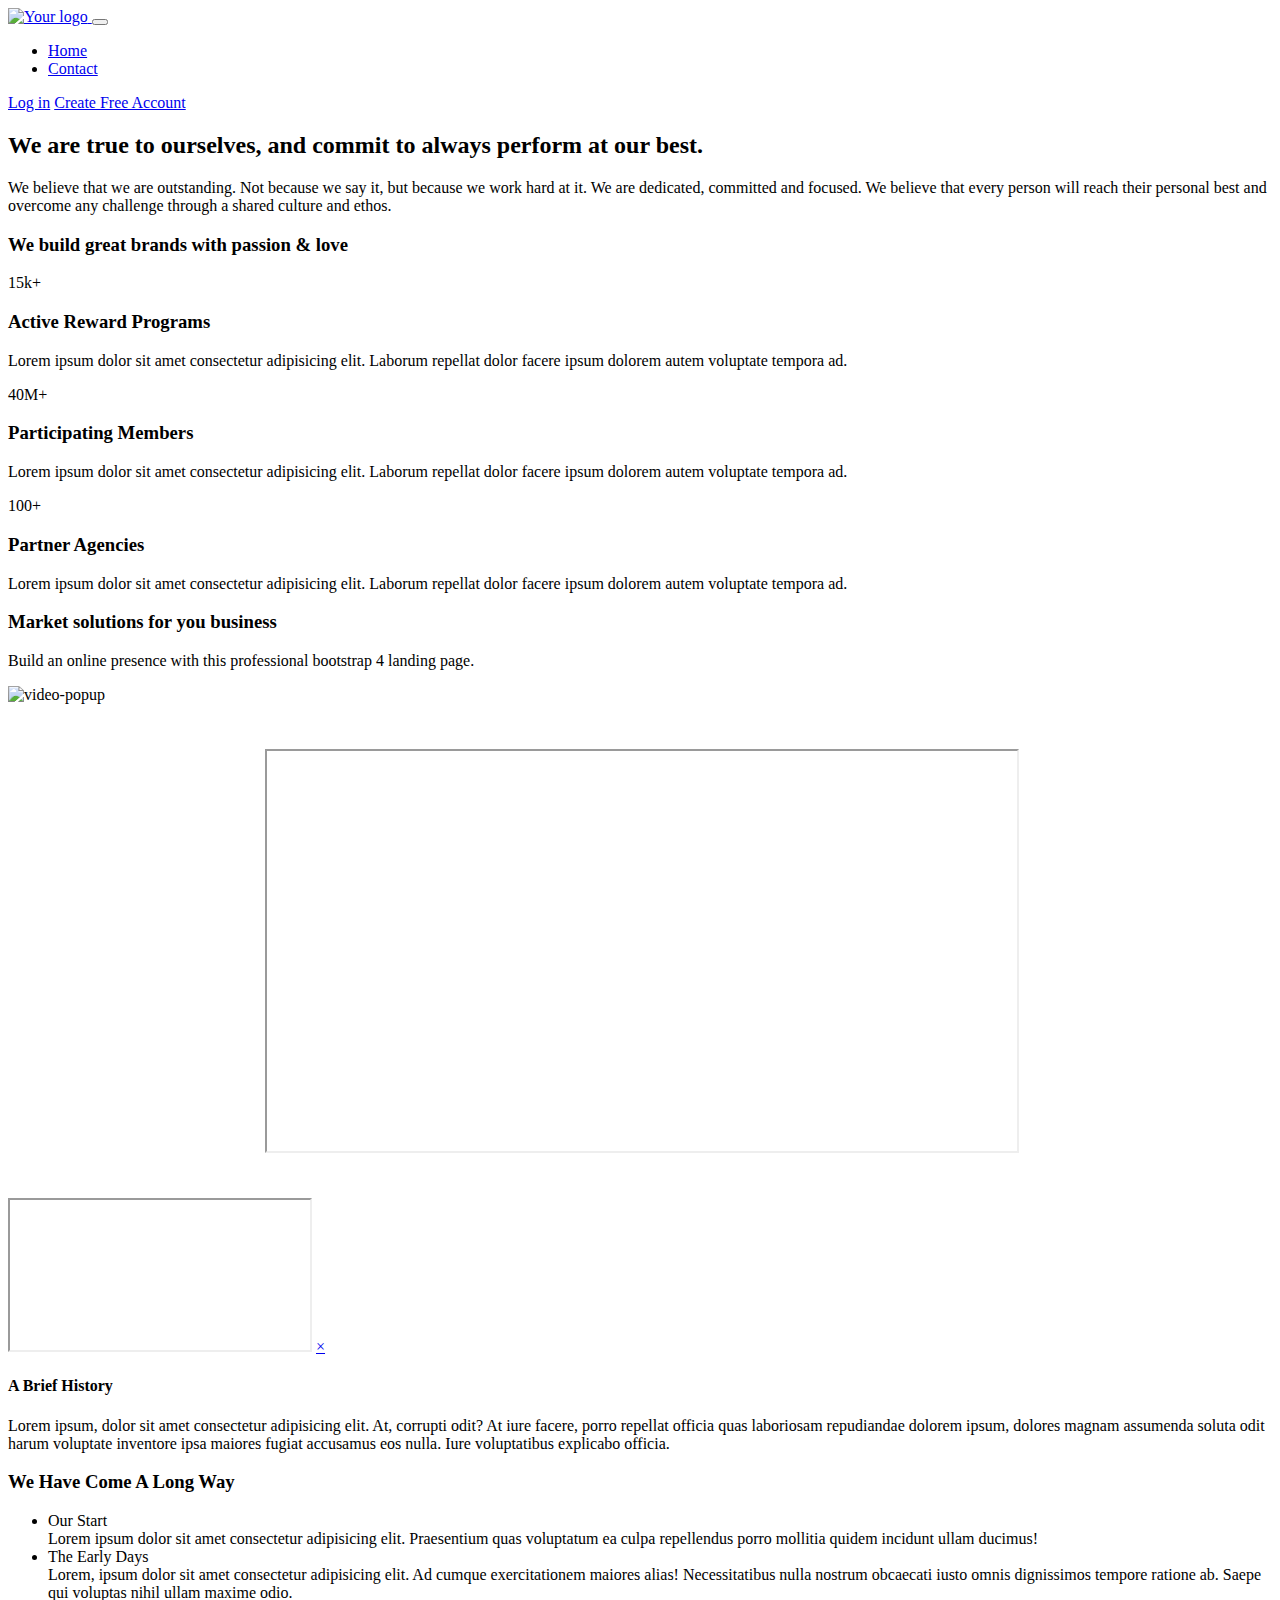
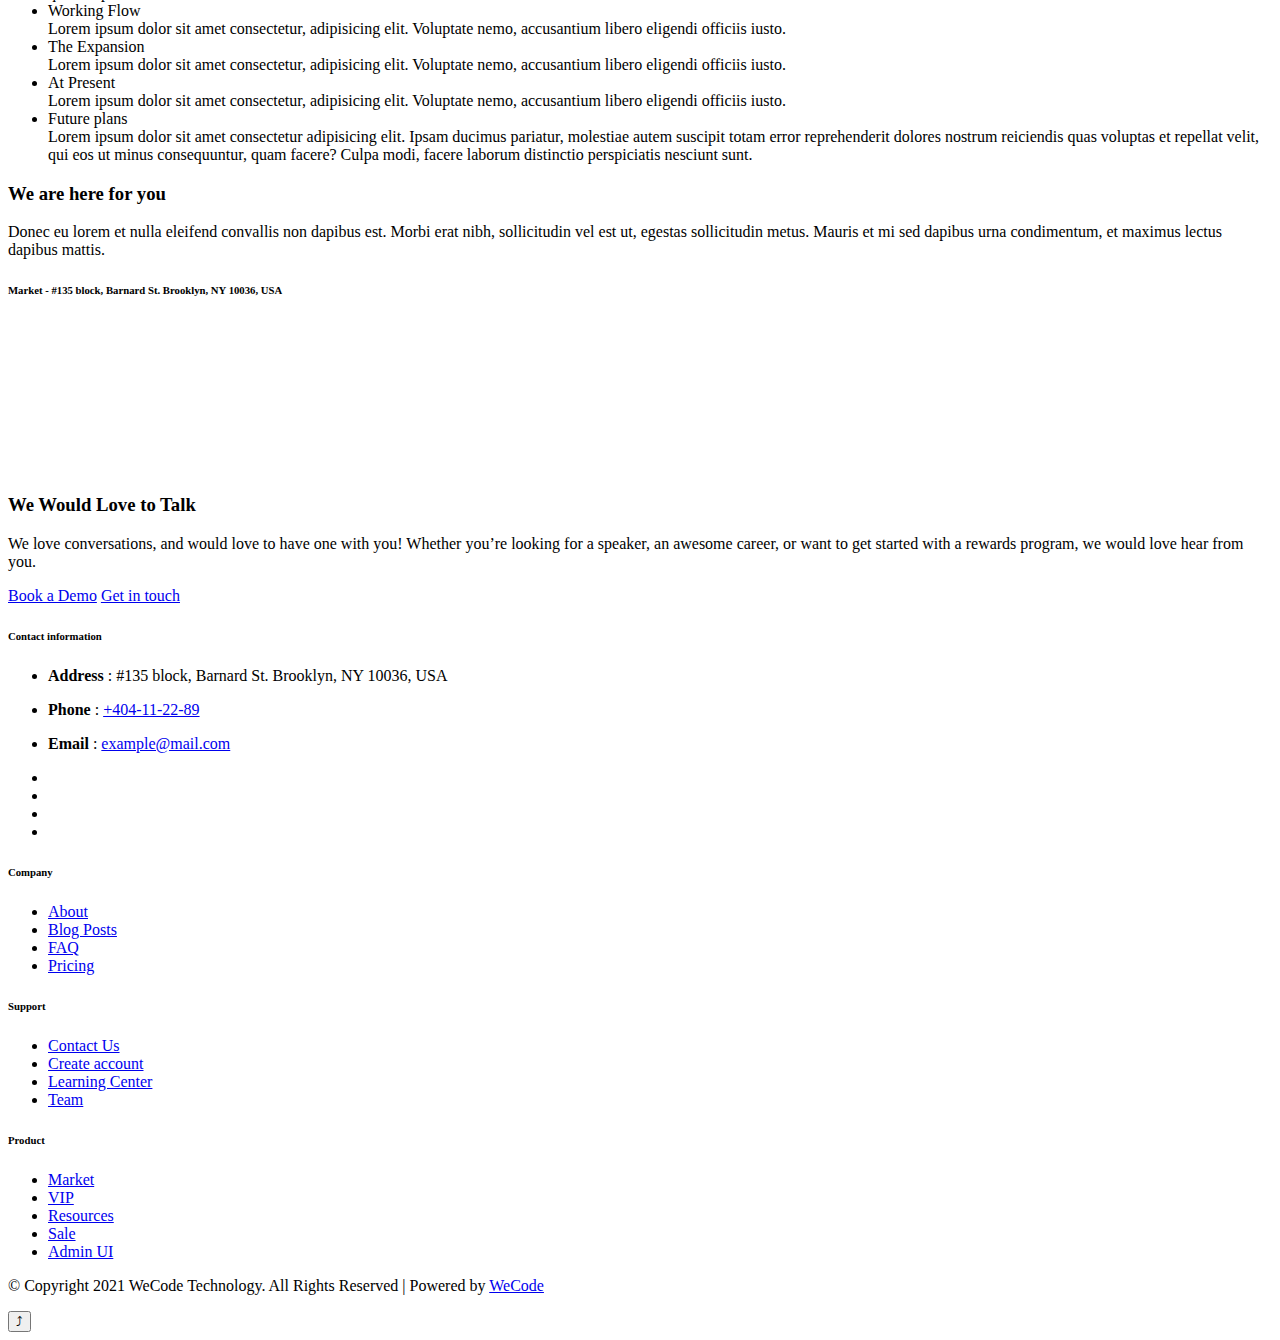
==== about.html @ 9b82b619 "Add files via upload" ====
<!--
Author: WeCode
Author URL: http://wecode.technology
-->
<!doctype html>
<html lang="en">

<head>
  <!-- Required meta tags -->
  <meta charset="utf-8">
  <meta name="viewport" content="width=device-width, initial-scale=1, shrink-to-fit=no">

  <title>WeCode Technology</title>
  <!-- web fonts -->
  <link href="//fonts.googleapis.com/css?family=Roboto:300,400,500,700,900&display=swap" rel="stylesheet">
  <link href="//fonts.googleapis.com/css?family=Nunito:200,300,400,600,700,800,900&display=swap" rel="stylesheet">
  <!-- //web fonts -->
  <!-- Template CSS -->
  <link rel="stylesheet" href="assets/css/style-starter.css">

  <style>
    /* Styles for dialog window */
    #small-dialog {
      background: white;
      padding: 5px;
      max-width: 750px;
      margin: 40px auto;
      position: relative;
    }

    div#small-dialog iframe {
      width: 100%;
      height: 400px;
      display: block;
    }


    /**
 * Fade-zoom animation for first dialog
 */

    /* start state */
    .my-mfp-zoom-in .zoom-anim-dialog {
      opacity: 0;

      -webkit-transition: all 0.2s ease-in-out;
      -moz-transition: all 0.2s ease-in-out;
      -o-transition: all 0.2s ease-in-out;
      transition: all 0.2s ease-in-out;



      -webkit-transform: scale(0.8);
      -moz-transform: scale(0.8);
      -ms-transform: scale(0.8);
      -o-transform: scale(0.8);
      transform: scale(0.8);
    }

    /* animate in */
    .my-mfp-zoom-in.mfp-ready .zoom-anim-dialog {
      opacity: 1;

      -webkit-transform: scale(1);
      -moz-transform: scale(1);
      -ms-transform: scale(1);
      -o-transform: scale(1);
      transform: scale(1);
    }

    /* animate out */
    .my-mfp-zoom-in.mfp-removing .zoom-anim-dialog {
      -webkit-transform: scale(0.8);
      -moz-transform: scale(0.8);
      -ms-transform: scale(0.8);
      -o-transform: scale(0.8);
      transform: scale(0.8);

      opacity: 0;
    }

    /* Dark overlay, start state */
    .my-mfp-zoom-in.mfp-bg {
      opacity: 0;
      -webkit-transition: opacity 0.3s ease-out;
      -moz-transition: opacity 0.3s ease-out;
      -o-transition: opacity 0.3s ease-out;
      transition: opacity 0.3s ease-out;
    }

    /* animate in */
    .my-mfp-zoom-in.mfp-ready.mfp-bg {
      opacity: 0.8;
    }

    /* animate out */
    .my-mfp-zoom-in.mfp-removing.mfp-bg {
      opacity: 0;
    }



    /**
 * Fade-move animation for second dialog
 */

    /* at start */
    .my-mfp-slide-bottom .zoom-anim-dialog {
      opacity: 0;
      -webkit-transition: all 0.2s ease-out;
      -moz-transition: all 0.2s ease-out;
      -o-transition: all 0.2s ease-out;
      transition: all 0.2s ease-out;

      -webkit-transform: translateY(-20px) perspective(600px) rotateX(10deg);
      -moz-transform: translateY(-20px) perspective(600px) rotateX(10deg);
      -ms-transform: translateY(-20px) perspective(600px) rotateX(10deg);
      -o-transform: translateY(-20px) perspective(600px) rotateX(10deg);
      transform: translateY(-20px) perspective(600px) rotateX(10deg);

    }

    /* animate in */
    .my-mfp-slide-bottom.mfp-ready .zoom-anim-dialog {
      opacity: 1;
      -webkit-transform: translateY(0) perspective(600px) rotateX(0);
      -moz-transform: translateY(0) perspective(600px) rotateX(0);
      -ms-transform: translateY(0) perspective(600px) rotateX(0);
      -o-transform: translateY(0) perspective(600px) rotateX(0);
      transform: translateY(0) perspective(600px) rotateX(0);
    }

    /* animate out */
    .my-mfp-slide-bottom.mfp-removing .zoom-anim-dialog {
      opacity: 0;

      -webkit-transform: translateY(-10px) perspective(600px) rotateX(10deg);
      -moz-transform: translateY(-10px) perspective(600px) rotateX(10deg);
      -ms-transform: translateY(-10px) perspective(600px) rotateX(10deg);
      -o-transform: translateY(-10px) perspective(600px) rotateX(10deg);
      transform: translateY(-10px) perspective(600px) rotateX(10deg);
    }

    /* Dark overlay, start state */
    .my-mfp-slide-bottom.mfp-bg {
      opacity: 0;

      -webkit-transition: opacity 0.3s ease-out;
      -moz-transition: opacity 0.3s ease-out;
      -o-transition: opacity 0.3s ease-out;
      transition: opacity 0.3s ease-out;
    }

    /* animate in */
    .my-mfp-slide-bottom.mfp-ready.mfp-bg {
      opacity: 0.8;
    }

    /* animate out */
    .my-mfp-slide-bottom.mfp-removing.mfp-bg {
      opacity: 0;
    }
  </style>
</head>

<body>
  <div class="w3l-bootstrap-header fixed-top">
    <nav class="navbar navbar-expand-lg navbar-light p-2">
      <div class="container">
        <!-- <a class="navbar-brand" href="index.html"><span class="fa fa-diamond"></span>WeCode</a> -->
        <a class="navbar-brand" href="#index.html">
          <img src="assets/images/wecode_logo.jpeg" alt="Your logo" title="Your logo" style="height:68px;" />
      </a> 
        <button class="navbar-toggler" type="button" data-toggle="collapse" data-target="#navbarSupportedContent"
          aria-controls="navbarSupportedContent" aria-expanded="false" aria-label="Toggle navigation">
          <span class="navbar-toggler-icon"></span>
        </button>

        <div class="collapse navbar-collapse" id="navbarSupportedContent">
          <ul class="navbar-nav mr-auto">
            <li class="nav-item active">
              <a class="nav-link" href="index.html">Home</a>
            </li>
            <!-- <li class="nav-item">
              <a class="nav-link" href="about.html">About</a>
            </li> -->
            <li class="nav-item">
              <a class="nav-link" href="contact.html">Contact</a>
            </li>
          </ul>
          <div class="form-inline">
            <a href="#login.html" class="login mr-4">Log in</a>
            <a href="#signup.html" class="btn btn-primary btn-theme">Create Free Account</a>
          </div>
        </div>
      </div>
    </nav>
  </div>
  <section class="w3l-about1">
    <div class="new-block top-bottom">
      <div class="container">
        <div class="middle-section">
          <!-- <h5>Tagline</h5> -->
          <div class="section-width">
            <h2>We are true to ourselves, and commit to always perform at our best.</h2>
          </div>
          <div class="link-list-menu">
            <p>We believe that we are outstanding. Not because we say it, but because we work hard at it. We are
              dedicated, committed and focused. We believe that every person will reach their personal best and overcome
              any challenge through a shared culture and ethos.</p>
          </div>
        </div>
      </div>
    </div>
  </section>
  <section class="w3l-about2">
    <div class="features-main py-5">
      <div class="container py-lg-3">
        <h3 class="stat-title">We build great brands with passion & love</h3>
        <div class="row features">
          <div class="col-md-4 feature-1 mt-5">
            <div class="feature-body">
              <div class="feature-images">
                <span>15k+</span>
              </div>
              <div class="feature-info mt-4">
                <h3 class="feature-titel my-2">Active Reward Programs</h3>
                <p class="feature-text">Lorem ipsum dolor sit amet consectetur adipisicing elit. Laborum repellat dolor
                  facere ipsum dolorem autem voluptate tempora ad. </p>
              </div>
            </div>
          </div>
          <div class="col-md-4 feature-2 mt-5">
            <div class="feature-body">
              <div class="feature-images">
                <span>40M+</span>
              </div>
              <div class="feature-info mt-4">
                <h3 class="feature-titel my-2">Participating Members</h3>
                <p class="feature-text">Lorem ipsum dolor sit amet consectetur adipisicing elit. Laborum repellat dolor
                  facere ipsum dolorem autem voluptate tempora ad. </p>

              </div>
            </div>
          </div>
          <div class="col-md-4 feature-3 mt-5">
            <div class="feature-body">
              <div class="feature-images">
                <span>100+</span>
              </div>
              <div class="feature-info mt-4">
                <h3 class="feature-titel my-2">Partner Agencies</h3>
                <p class="feature-text">Lorem ipsum dolor sit amet consectetur adipisicing elit. Laborum repellat dolor
                  facere ipsum dolorem autem voluptate tempora ad. </p>
                <div class="hover">
                </div>
              </div>
            </div>
          </div>
        </div>
      </div>
    </div>
  </section>
  <section class="w3l-about5">
    <div class="py-5">
      <div class="container py-lg-3">
        <div class="heading text-center mx-auto">
          <h3 class="head">Market solutions for you business </h3>
          <p class="my-3 head"> Build an online presence with this professional bootstrap 4 landing page.</p>
        </div>
        <div class="history-info mt-5">
          <div class="position-relative">
            <img src="assets/images/video.jpg" class="img-fluid" alt="video-popup" />
            <!-- <a href="#popup-video" class="play-view text-center position-absolute">
						<span class="video-play-icon">
							<span class="fa fa-play"></span>
						</span>
					</a> -->

            <a href="#small-dialog" class="popup-with-zoom-anim play-view text-center position-absolute">
              <span class="video-play-icon">
                <span class="fa fa-play"></span>
              </span>
            </a>

            <!-- dialog itself, mfp-hide class is required to make dialog hidden -->
            <div id="small-dialog" class="zoom-anim-dialog mfp-hide">
              <iframe src="https://www.youtube.com/embed/JemJbNJ4ZtU" allowfullscreen=""></iframe>
            </div>

            <!-- popup -->
            <div id="popup-video" class="pop-overlay">
              <div class="popup">
                <div class="align-popup-video">
                  <iframe src="https://www.youtube.com/embed/JemJbNJ4ZtU" allowfullscreen></iframe>
                  <a class="close" href="#portfolio">&times;</a>
                </div>

              </div>
            </div>
            <!-- /popup -->


          </div>
          <div class="history mt-5">
            <h4>A Brief History</h4>
            <p class="mt-3">Lorem ipsum, dolor sit amet consectetur adipisicing elit. At, corrupti odit? At iure facere,
              porro repellat officia quas laboriosam repudiandae dolorem ipsum, dolores magnam assumenda soluta odit
              harum
              voluptate inventore ipsa maiores fugiat accusamus eos nulla. Iure voluptatibus explicabo officia.</p>
          </div>
        </div>
      </div>
    </div>
  </section>
  <section class="w3l-about3 py-5">
    <div class="container py-lg-3">
      <h3 class="text-center mb-3 timeline-title">We Have Come A Long Way</h3>
      <ul class="timeline">
        <!-- Item 1 -->
        <li>
          <div class="direction-r">
            <div class="flag-wrapper">
              <span class="flag">Our Start</span>
            </div>
            <div class="desc">Lorem ipsum dolor sit amet consectetur adipisicing elit. Praesentium quas voluptatum ea
              culpa repellendus porro mollitia quidem incidunt ullam ducimus!</div>
          </div>
        </li>

        <!-- Item 2 -->
        <li>
          <div class="direction-l">
            <div class="flag-wrapper">
              <span class="flag">The Early Days</span>
            </div>
            <div class="desc">Lorem, ipsum dolor sit amet consectetur adipisicing elit. Ad cumque exercitationem maiores
              alias! Necessitatibus nulla nostrum obcaecati iusto omnis dignissimos tempore ratione ab. Saepe qui
              voluptas
              nihil ullam maxime odio.</div>
          </div>
        </li>

        <!-- Item 3 -->
        <li>
          <div class="direction-r">
            <div class="flag-wrapper">
              <span class="flag">Working Flow</span>
            </div>
            <div class="desc">Lorem ipsum dolor sit amet consectetur, adipisicing elit. Voluptate nemo, accusantium
              libero
              eligendi officiis iusto.</div>
          </div>
        </li>

        <!-- Item 4 -->
        <li>
          <div class="direction-l">
            <div class="flag-wrapper">
              <span class="flag">The Expansion</span>
            </div>
            <div class="desc">Lorem ipsum dolor sit amet consectetur, adipisicing elit. Voluptate nemo, accusantium
              libero
              eligendi officiis iusto.</div>
          </div>
        </li>


        <!-- Item 5 -->
        <li>
          <div class="direction-r">
            <div class="flag-wrapper">
              <span class="flag">At Present</span>
            </div>
            <div class="desc">Lorem ipsum dolor sit amet consectetur, adipisicing elit. Voluptate nemo, accusantium
              libero
              eligendi officiis iusto.</div>
          </div>
        </li>

        <!-- Item 2 -->
        <li>
          <div class="direction-l">
            <div class="flag-wrapper">
              <span class="flag">Future plans</span>
            </div>
            <div class="desc">Lorem ipsum dolor sit amet consectetur adipisicing elit. Ipsam ducimus pariatur, molestiae
              autem suscipit totam error reprehenderit dolores nostrum reiciendis quas voluptas et repellat velit, qui
              eos
              ut minus consequuntur, quam facere? Culpa modi, facere laborum distinctio perspiciatis nesciunt sunt.
            </div>
          </div>
        </li>

      </ul>
    </div>
  </section>
  <section class="w3l-about4">
    <div class="contact1-bg py-5">
      <div class="container py-lg-3">
        <div class="contact-main row align-items-center">
          <div class="col-md-6">
            <div class="column">
              <h3 class="header mb-4">We are here for you</h3>
              <p class="head-main mb-3">Donec eu lorem et nulla eleifend convallis non dapibus est. Morbi erat nibh,
                sollicitudin
                vel est ut, egestas sollicitudin metus. Mauris et mi sed dapibus urna condimentum, et maximus lectus
                dapibus mattis.</p>
            </div>
            <div class="column2">
              <h6 class="contact-address"> Market - #135 block, Barnard St. Brooklyn, NY 10036, USA</h6>
            </div>
          </div>
          <div class="col-md-6 map mt-md-0 mt-4">
            <iframe
              src="https://www.google.com/maps/embed?pb=!1m18!1m12!1m3!1d387190.2895687731!2d-74.26055986835598!3d40.697668402590374!2m3!1f0!2f0!3f0!3m2!1i1024!2i768!4f13.1!3m3!1m2!1s0x89c24fa5d33f083b%3A0xc80b8f06e177fe62!2sNew+York%2C+NY%2C+USA!5e0!3m2!1sen!2sin!4v1562582305883!5m2!1sen!2sin"
              style="border:0" allowfullscreen=""></iframe>
          </div>
        </div>
      </div>
    </div>
  </section>
  <!-- about-block6 -->
  <section class="w3l-about6 py-5">
    <div class="container py-md-3 text-center">
      <div class="heading text-center mx-auto">
        <h3 class="head">We Would Love to Talk </h3>
        <p class="my-3 head">We love conversations, and would love to have one with you! Whether you’re looking for a
          speaker, an awesome career, or want to get started with a rewards program, we would love hear from you.</p>
      </div>
      <div class="buttons mt-4">
        <a href="#url" class="btn btn-outline-primary mr-2 btn-demo">Book a Demo</a>
        <a href="#url" class="btn btn-primary btn-demo ml-2">Get in touch</a>
      </div>
    </div>
  </section>
  <!-- / about-block6 -->
  <!-- footer-28 block -->
  <section class="w3l-market-footer">
    <footer class="footer-28">
      <div class="footer-bg-layer">
        <div class="container py-lg-3">
          <div class="row footer-top-28">
            <div class="col-md-6 footer-list-28 mt-5">
              <h6 class="footer-title-28">Contact information</h6>
              <ul>
                <li>
                  <p><strong>Address</strong> : #135 block, Barnard St. Brooklyn, NY 10036, USA</p>
                </li>
                <li>
                  <p><strong>Phone</strong> : <a href="tel:+404-11-22-89">+404-11-22-89</a></p>
                </li>
                <li>
                  <p><strong>Email</strong> : <a href="mailto:example@mail.com">example@mail.com</a></p>
                </li>
              </ul>

              <div class="main-social-footer-28 mt-3">
                <ul class="social-icons">
                  <li class="facebook">
                    <a href="#link" title="Facebook">
                      <span class="fa fa-facebook" aria-hidden="true"></span>
                    </a>
                  </li>
                  <li class="twitter">
                    <a href="#link" title="Twitter">
                      <span class="fa fa-twitter" aria-hidden="true"></span>
                    </a>
                  </li>
                  <li class="dribbble">
                    <a href="#link" title="Dribbble">
                      <span class="fa fa-dribbble" aria-hidden="true"></span>
                    </a>
                  </li>
                  <li class="google">
                    <a href="#link" title="Google">
                      <span class="fa fa-google" aria-hidden="true"></span>
                    </a>
                  </li>
                </ul>
              </div>
            </div>
            <div class="col-md-6">
              <div class="row">
                <div class="col-md-4 footer-list-28 mt-5">
                  <h6 class="footer-title-28">Company</h6>
                  <ul>
                    <li><a href="about.html">About</a></li>
                    <li><a href="#blog.html">Blog Posts</a></li>
                    <li><a href="#pricing.html">FAQ</a></li>
                    <li><a href="#pricing.html">Pricing</a></li>
                  </ul>
                </div>
                <div class="col-md-4 footer-list-28 mt-5">
                  <h6 class="footer-title-28">Support</h6>
                  <ul>
                    <li><a href="contact.html">Contact Us</a></li>
                    <li><a href="#signup.html">Create account</a></li>
                    <li><a href="#learn.html">Learning Center</a></li>
                    <li><a href="#career.html">Team</a></li>
                  </ul>
                </div>
                <div class="col-md-4 footer-list-28 mt-5">
                  <h6 class="footer-title-28">Product</h6>
                  <ul>
                    <li><a href="#URL">Market</a></li>
                    <li><a href="#URL">VIP</a></li>
                    <li><a href="#URL">Resources</a></li>
                    <li><a href="#URL">Sale</a></li>
                    <li><a href="#URL">Admin UI</a></li>
                  </ul>
                </div>
              </div>
            </div>
          </div>
        </div>


        <div class="midd-footer-28 align-center py-lg-4 py-3 mt-5">
          <div class="container">
            <p class="copy-footer-28 text-center"> &copy; Copyright 2021 WeCode Technology. All Rights Reserved | Powered by <a
                href="http://wecode.technology/">WeCode</a></p>

          </div>
        </div>
      </div>
    </footer>

    <!-- move top -->
    <button onclick="topFunction()" id="movetop" title="Go to top">
      &#10548;
    </button>
    <script>
      // When the user scrolls down 20px from the top of the document, show the button
      window.onscroll = function () {
        scrollFunction()
      };

      function scrollFunction() {
        if (document.body.scrollTop > 20 || document.documentElement.scrollTop > 20) {
          document.getElementById("movetop").style.display = "block";
        } else {
          document.getElementById("movetop").style.display = "none";
        }
      }

      // When the user clicks on the button, scroll to the top of the document
      function topFunction() {
        document.body.scrollTop = 0;
        document.documentElement.scrollTop = 0;
      }
    </script>
    <!-- /move top -->
  </section>
  <!-- //footer-28 block -->

  <!-- jQuery, Bootstrap JS -->
  <script src="assets/js/jquery-3.3.1.min.js"></script>
  <script src="assets/js/bootstrap.min.js"></script>

  <!-- Template JavaScript -->

  <script src="assets/js/owl.carousel.js"></script>

  <!-- script for owlcarousel -->
  <script>
    $(document).ready(function () {
      $('.owl-one').owlCarousel({
        loop: true,
        margin: 0,
        nav: true,
        responsiveClass: true,
        autoplay: false,
        autoplayTimeout: 5000,
        autoplaySpeed: 1000,
        autoplayHoverPause: false,
        responsive: {
          0: {
            items: 1,
            nav: false
          },
          480: {
            items: 1,
            nav: false
          },
          667: {
            items: 1,
            nav: true
          },
          1000: {
            items: 1,
            nav: true
          }
        }
      })
    })
  </script>
  <!-- //script for owlcarousel -->

  <!-- disable body scroll which navbar is in active -->
  <script>
    $(function () {
      $('.navbar-toggler').click(function () {
        $('body').toggleClass('noscroll');
      })
    });
  </script>
  <!-- disable body scroll which navbar is in active -->

  <script src="assets/js/jquery.magnific-popup.min.js"></script>
  <script>
    $(document).ready(function () {
      $('.popup-with-zoom-anim').magnificPopup({
        type: 'inline',

        fixedContentPos: false,
        fixedBgPos: true,

        overflowY: 'auto',

        closeBtnInside: true,
        preloader: false,

        midClick: true,
        removalDelay: 300,
        mainClass: 'my-mfp-zoom-in'
      });

      $('.popup-with-move-anim').magnificPopup({
        type: 'inline',

        fixedContentPos: false,
        fixedBgPos: true,

        overflowY: 'auto',

        closeBtnInside: true,
        preloader: false,

        midClick: true,
        removalDelay: 300,
        mainClass: 'my-mfp-slide-bottom'
      });
    });
  </script>

</body>

</html>
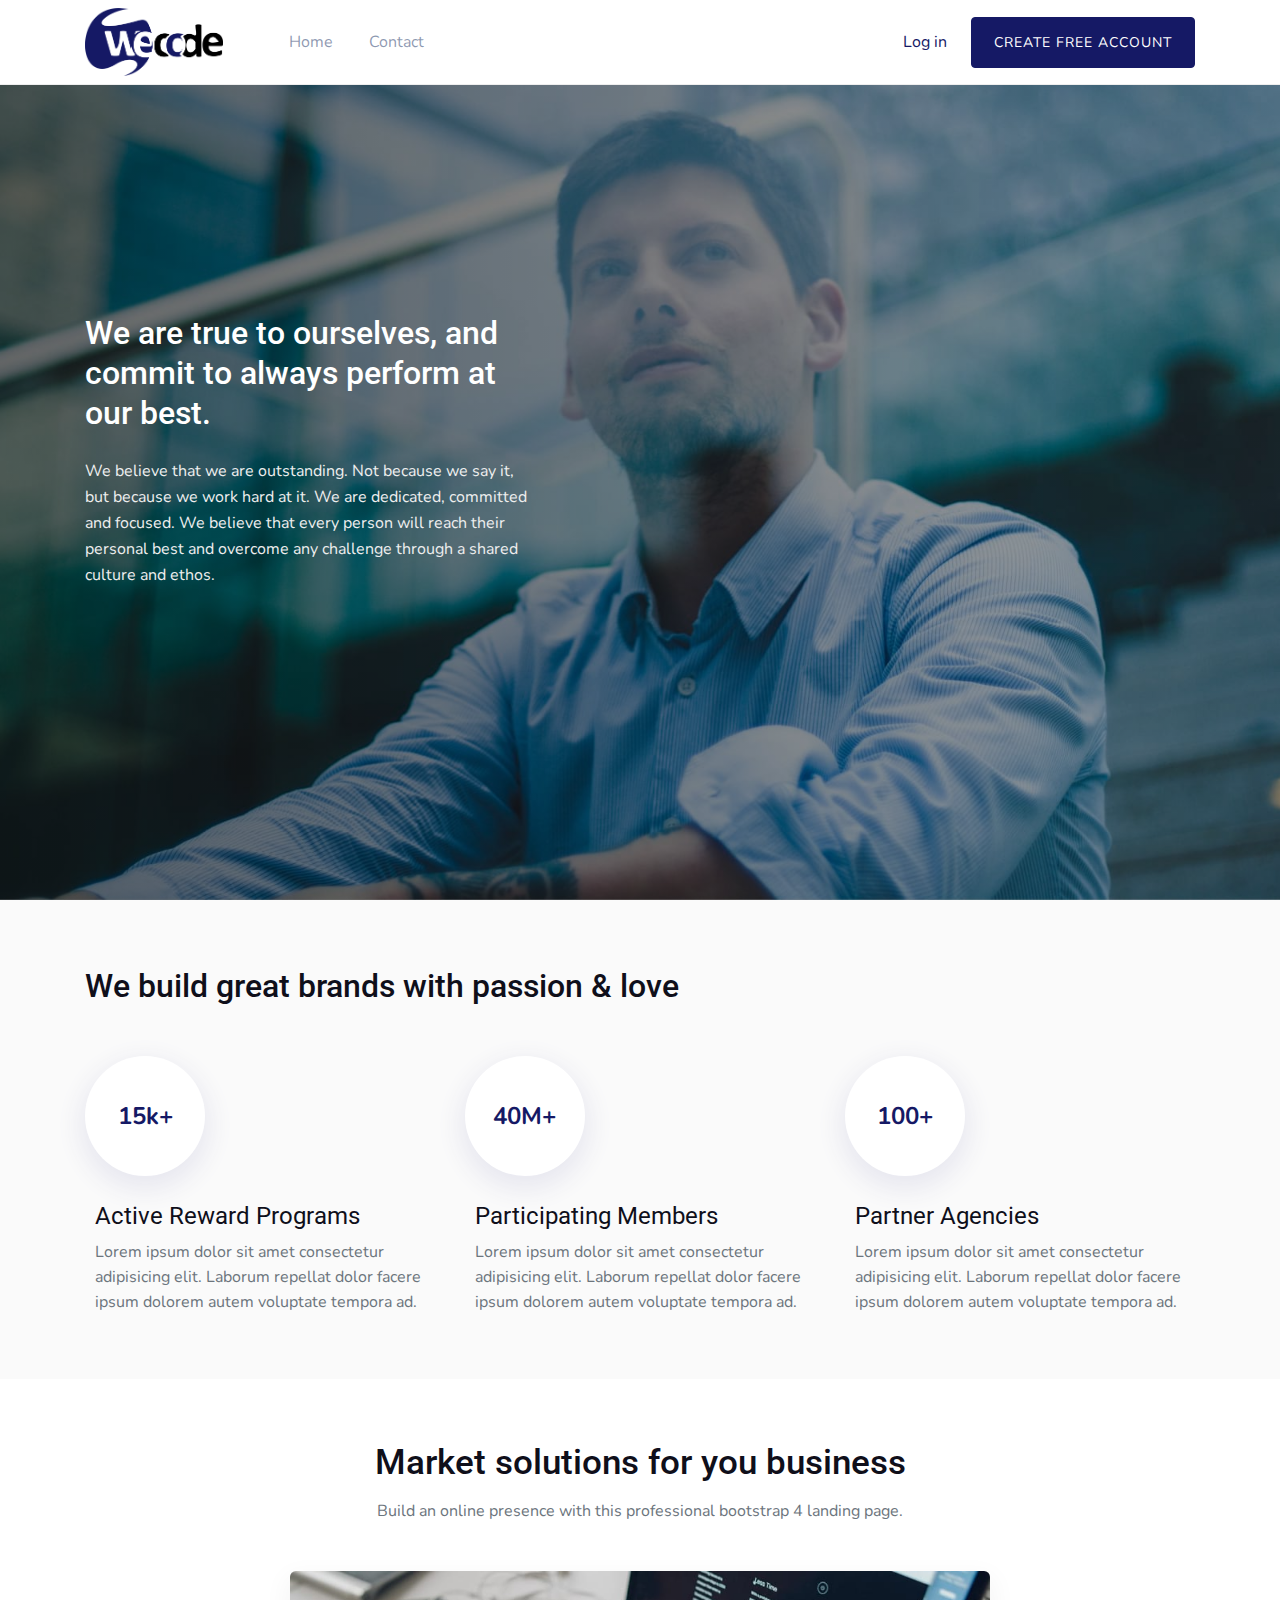
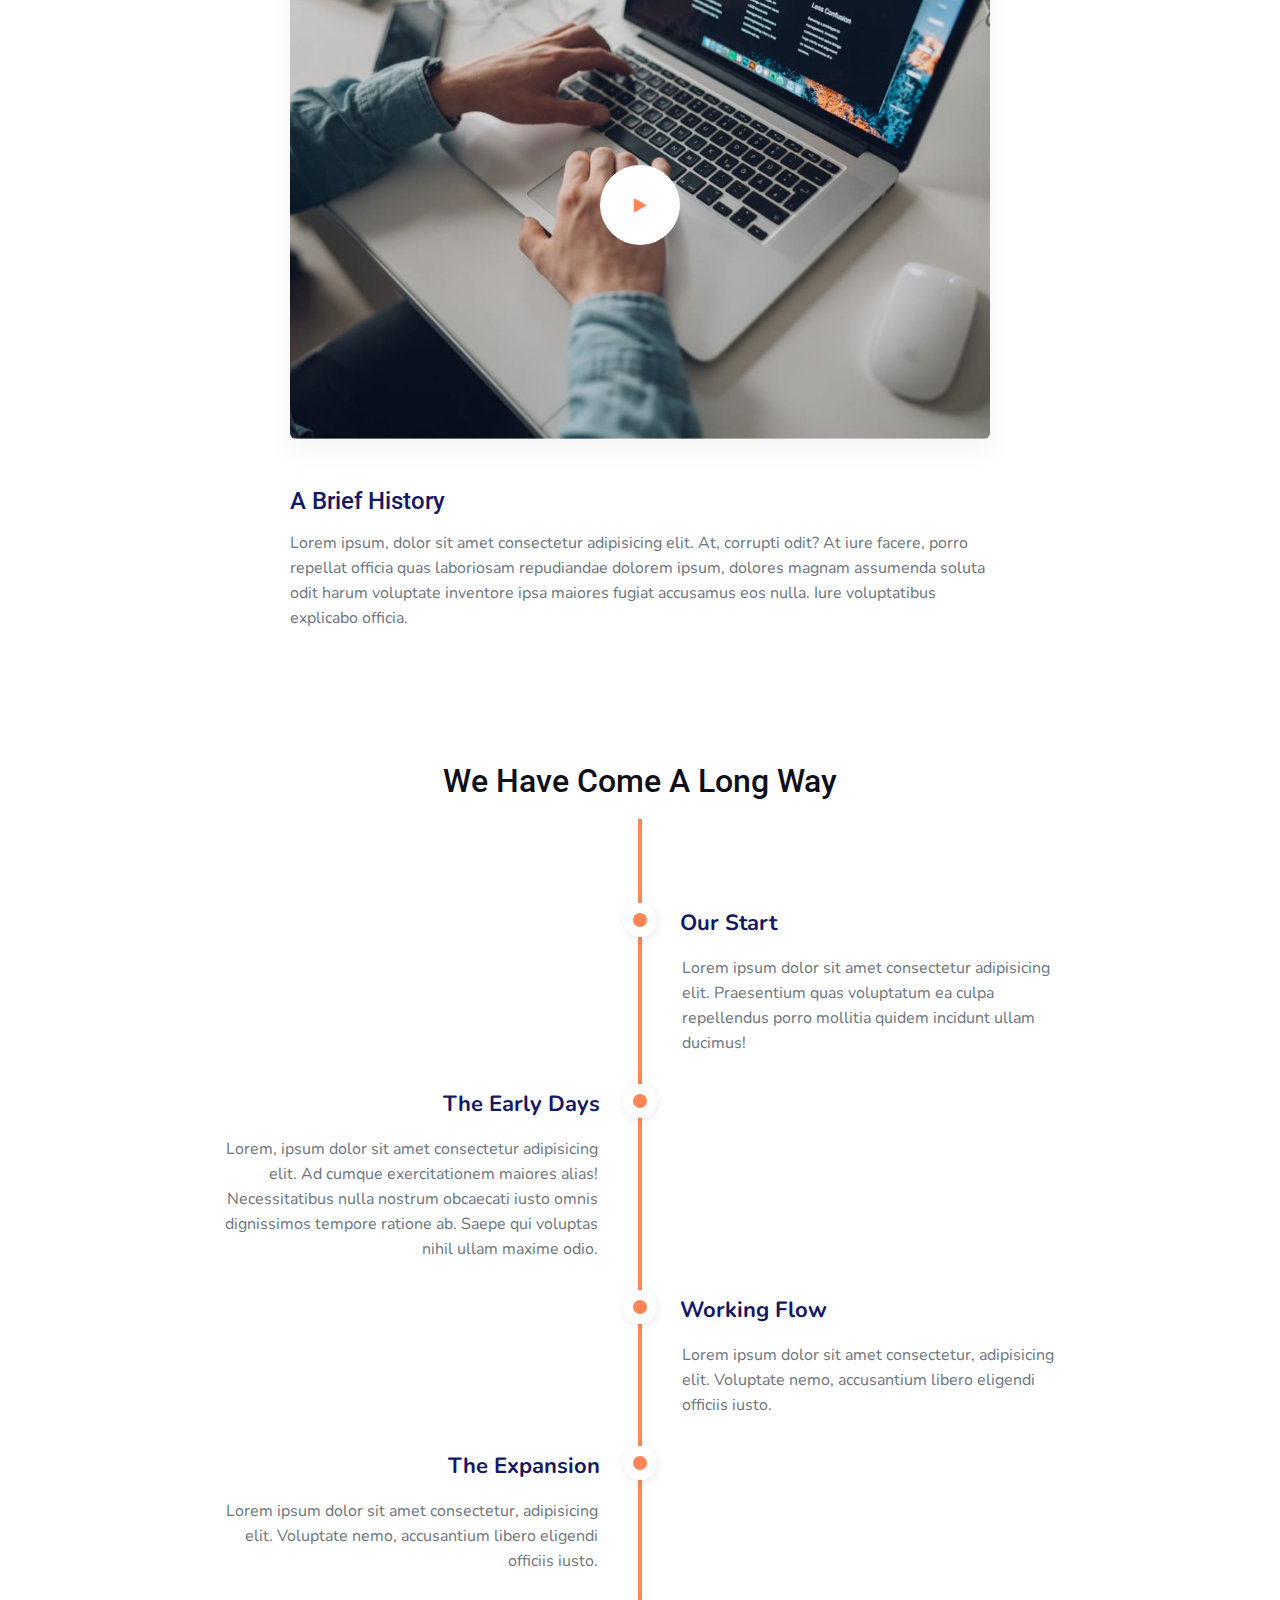
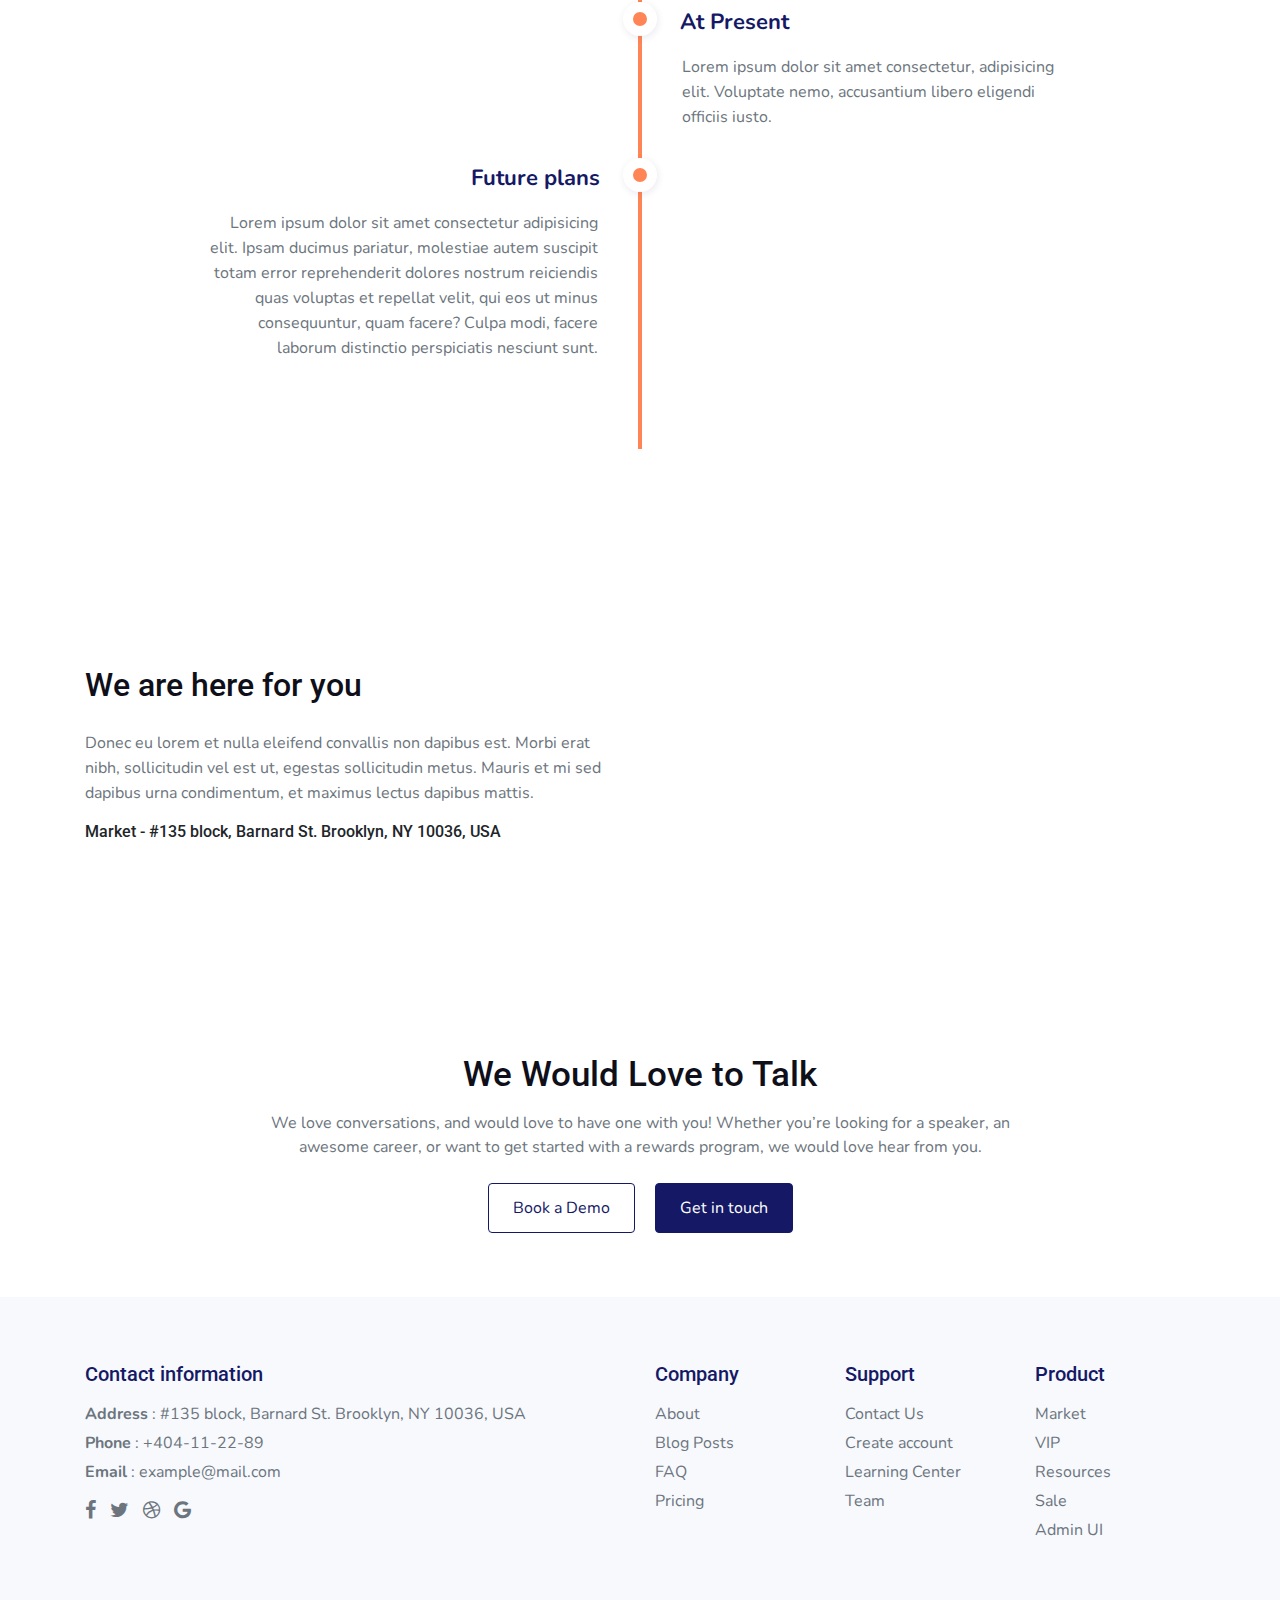
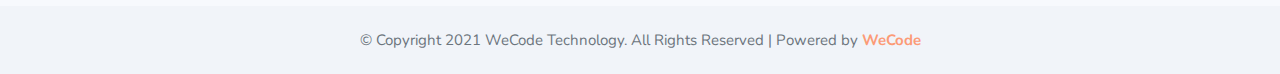
==== commit ef89283e: "Update about.html" ====
--- a/about.html
+++ b/about.html
@@ -169,7 +169,7 @@
       <div class="container">
         <!-- <a class="navbar-brand" href="index.html"><span class="fa fa-diamond"></span>WeCode</a> -->
         <a class="navbar-brand" href="#index.html">
-          <img src="assets/images/wecode_logo.jpeg" alt="Your logo" title="Your logo" style="height:68px;" />
+          <img src="assets/images/logo_wecode.png" alt="Your logo" title="Your logo" style="height:68px;" />
       </a> 
         <button class="navbar-toggler" type="button" data-toggle="collapse" data-target="#navbarSupportedContent"
           aria-controls="navbarSupportedContent" aria-expanded="false" aria-label="Toggle navigation">
@@ -646,4 +646,4 @@
 
 </body>
 
-</html>+</html>
--- a/assets/css/style-starter.css
+++ b/assets/css/style-starter.css
@@ -0,0 +1,11540 @@
+/* 
+Author: WeCode
+Author URL: http://WeCode.com.au.au
+ */
+@charset "UTF-8";
+/*!
+ *  Font Awesome 4.7.0 by @davegandy - http://fontawesome.io - @fontawesome
+ *  License - http://fontawesome.io/license (Font: SIL OFL 1.1, CSS: MIT License)
+ */
+/* FONT PATH
+ * -------------------------- */
+@font-face {
+  font-family: 'FontAwesome';
+  src: url("../fonts/fontawesome-webfont.eot?v=4.7.0");
+  src: url("../fonts/fontawesome-webfont.eot?#iefix&v=4.7.0") format("embedded-opentype"), url("../fonts/fontawesome-webfont.woff2?v=4.7.0") format("woff2"), url("../fonts/fontawesome-webfont.woff?v=4.7.0") format("woff"), url("../fonts/fontawesome-webfont.ttf?v=4.7.0") format("truetype"), url("../fonts/fontawesome-webfont.svg?v=4.7.0#fontawesomeregular") format("svg");
+  font-weight: normal;
+  font-style: normal; }
+
+.fa {
+  display: inline-block;
+  font: normal normal normal 14px/1 FontAwesome;
+  font-size: inherit;
+  text-rendering: auto;
+  -webkit-font-smoothing: antialiased;
+  -moz-osx-font-smoothing: grayscale; }
+
+/* makes the font 33% larger relative to the icon container */
+.fa-lg {
+  font-size: 1.33333em;
+  line-height: 0.75em;
+  vertical-align: -15%; }
+
+.fa-2x {
+  font-size: 2em; }
+
+.fa-3x {
+  font-size: 3em; }
+
+.fa-4x {
+  font-size: 4em; }
+
+.fa-5x {
+  font-size: 5em; }
+
+.fa-fw {
+  width: 1.28571em;
+  text-align: center; }
+
+.fa-ul {
+  padding-left: 0;
+  margin-left: 2.14286em;
+  list-style-type: none; }
+  .fa-ul > li {
+    position: relative; }
+
+.fa-li {
+  position: absolute;
+  left: -2.14286em;
+  width: 2.14286em;
+  top: 0.14286em;
+  text-align: center; }
+  .fa-li.fa-lg {
+    left: -1.85714em; }
+
+.fa-border {
+  padding: .2em .25em .15em;
+  border: solid 0.08em #eee;
+  border-radius: .1em; }
+
+.fa-pull-left {
+  float: left; }
+
+.fa-pull-right {
+  float: right; }
+
+.fa.fa-pull-left {
+  margin-right: .3em; }
+
+.fa.fa-pull-right {
+  margin-left: .3em; }
+
+/* Deprecated as of 4.4.0 */
+.pull-right {
+  float: right; }
+
+.pull-left {
+  float: left; }
+
+.fa.pull-left {
+  margin-right: .3em; }
+
+.fa.pull-right {
+  margin-left: .3em; }
+
+.fa-spin {
+  -webkit-animation: fa-spin 2s infinite linear;
+  animation: fa-spin 2s infinite linear; }
+
+.fa-pulse {
+  -webkit-animation: fa-spin 1s infinite steps(8);
+  animation: fa-spin 1s infinite steps(8); }
+
+@-webkit-keyframes fa-spin {
+  0% {
+    transform: rotate(0deg); }
+  100% {
+    transform: rotate(359deg); } }
+
+@keyframes fa-spin {
+  0% {
+    transform: rotate(0deg); }
+  100% {
+    transform: rotate(359deg); } }
+
+.fa-rotate-90 {
+  -ms-filter: "progid:DXImageTransform.Microsoft.BasicImage(rotation=1)";
+  transform: rotate(90deg); }
+
+.fa-rotate-180 {
+  -ms-filter: "progid:DXImageTransform.Microsoft.BasicImage(rotation=2)";
+  transform: rotate(180deg); }
+
+.fa-rotate-270 {
+  -ms-filter: "progid:DXImageTransform.Microsoft.BasicImage(rotation=3)";
+  transform: rotate(270deg); }
+
+.fa-flip-horizontal {
+  -ms-filter: "progid:DXImageTransform.Microsoft.BasicImage(rotation=0, mirror=1)";
+  transform: scale(-1, 1); }
+
+.fa-flip-vertical {
+  -ms-filter: "progid:DXImageTransform.Microsoft.BasicImage(rotation=2, mirror=1)";
+  transform: scale(1, -1); }
+
+:root .fa-rotate-90,
+:root .fa-rotate-180,
+:root .fa-rotate-270,
+:root .fa-flip-horizontal,
+:root .fa-flip-vertical {
+  -webkit-filter: none;
+          filter: none; }
+
+.fa-stack {
+  position: relative;
+  display: inline-block;
+  width: 2em;
+  height: 2em;
+  line-height: 2em;
+  vertical-align: middle; }
+
+.fa-stack-1x, .fa-stack-2x {
+  position: absolute;
+  left: 0;
+  width: 100%;
+  text-align: center; }
+
+.fa-stack-1x {
+  line-height: inherit; }
+
+.fa-stack-2x {
+  font-size: 2em; }
+
+.fa-inverse {
+  color: #fff; }
+
+/* Font Awesome uses the Unicode Private Use Area (PUA) to ensure screen
+   readers do not read off random characters that represent icons */
+.fa-glass:before {
+  content: ""; }
+
+.fa-music:before {
+  content: ""; }
+
+.fa-search:before {
+  content: ""; }
+
+.fa-envelope-o:before {
+  content: ""; }
+
+.fa-heart:before {
+  content: ""; }
+
+.fa-star:before {
+  content: ""; }
+
+.fa-star-o:before {
+  content: ""; }
+
+.fa-user:before {
+  content: ""; }
+
+.fa-film:before {
+  content: ""; }
+
+.fa-th-large:before {
+  content: ""; }
+
+.fa-th:before {
+  content: ""; }
+
+.fa-th-list:before {
+  content: ""; }
+
+.fa-check:before {
+  content: ""; }
+
+.fa-remove:before,
+.fa-close:before,
+.fa-times:before {
+  content: ""; }
+
+.fa-search-plus:before {
+  content: ""; }
+
+.fa-search-minus:before {
+  content: ""; }
+
+.fa-power-off:before {
+  content: ""; }
+
+.fa-signal:before {
+  content: ""; }
+
+.fa-gear:before,
+.fa-cog:before {
+  content: ""; }
+
+.fa-trash-o:before {
+  content: ""; }
+
+.fa-home:before {
+  content: ""; }
+
+.fa-file-o:before {
+  content: ""; }
+
+.fa-clock-o:before {
+  content: ""; }
+
+.fa-road:before {
+  content: ""; }
+
+.fa-download:before {
+  content: ""; }
+
+.fa-arrow-circle-o-down:before {
+  content: ""; }
+
+.fa-arrow-circle-o-up:before {
+  content: ""; }
+
+.fa-inbox:before {
+  content: ""; }
+
+.fa-play-circle-o:before {
+  content: ""; }
+
+.fa-rotate-right:before,
+.fa-repeat:before {
+  content: ""; }
+
+.fa-refresh:before {
+  content: ""; }
+
+.fa-list-alt:before {
+  content: ""; }
+
+.fa-lock:before {
+  content: ""; }
+
+.fa-flag:before {
+  content: ""; }
+
+.fa-headphones:before {
+  content: ""; }
+
+.fa-volume-off:before {
+  content: ""; }
+
+.fa-volume-down:before {
+  content: ""; }
+
+.fa-volume-up:before {
+  content: ""; }
+
+.fa-qrcode:before {
+  content: ""; }
+
+.fa-barcode:before {
+  content: ""; }
+
+.fa-tag:before {
+  content: ""; }
+
+.fa-tags:before {
+  content: ""; }
+
+.fa-book:before {
+  content: ""; }
+
+.fa-bookmark:before {
+  content: ""; }
+
+.fa-print:before {
+  content: ""; }
+
+.fa-camera:before {
+  content: ""; }
+
+.fa-font:before {
+  content: ""; }
+
+.fa-bold:before {
+  content: ""; }
+
+.fa-italic:before {
+  content: ""; }
+
+.fa-text-height:before {
+  content: ""; }
+
+.fa-text-width:before {
+  content: ""; }
+
+.fa-align-left:before {
+  content: ""; }
+
+.fa-align-center:before {
+  content: ""; }
+
+.fa-align-right:before {
+  content: ""; }
+
+.fa-align-justify:before {
+  content: ""; }
+
+.fa-list:before {
+  content: ""; }
+
+.fa-dedent:before,
+.fa-outdent:before {
+  content: ""; }
+
+.fa-indent:before {
+  content: ""; }
+
+.fa-video-camera:before {
+  content: ""; }
+
+.fa-photo:before,
+.fa-image:before,
+.fa-picture-o:before {
+  content: ""; }
+
+.fa-pencil:before {
+  content: ""; }
+
+.fa-map-marker:before {
+  content: ""; }
+
+.fa-adjust:before {
+  content: ""; }
+
+.fa-tint:before {
+  content: ""; }
+
+.fa-edit:before,
+.fa-pencil-square-o:before {
+  content: ""; }
+
+.fa-share-square-o:before {
+  content: ""; }
+
+.fa-check-square-o:before {
+  content: ""; }
+
+.fa-arrows:before {
+  content: ""; }
+
+.fa-step-backward:before {
+  content: ""; }
+
+.fa-fast-backward:before {
+  content: ""; }
+
+.fa-backward:before {
+  content: ""; }
+
+.fa-play:before {
+  content: ""; }
+
+.fa-pause:before {
+  content: ""; }
+
+.fa-stop:before {
+  content: ""; }
+
+.fa-forward:before {
+  content: ""; }
+
+.fa-fast-forward:before {
+  content: ""; }
+
+.fa-step-forward:before {
+  content: ""; }
+
+.fa-eject:before {
+  content: ""; }
+
+.fa-chevron-left:before {
+  content: ""; }
+
+.fa-chevron-right:before {
+  content: ""; }
+
+.fa-plus-circle:before {
+  content: ""; }
+
+.fa-minus-circle:before {
+  content: ""; }
+
+.fa-times-circle:before {
+  content: ""; }
+
+.fa-check-circle:before {
+  content: ""; }
+
+.fa-question-circle:before {
+  content: ""; }
+
+.fa-info-circle:before {
+  content: ""; }
+
+.fa-crosshairs:before {
+  content: ""; }
+
+.fa-times-circle-o:before {
+  content: ""; }
+
+.fa-check-circle-o:before {
+  content: ""; }
+
+.fa-ban:before {
+  content: ""; }
+
+.fa-arrow-left:before {
+  content: ""; }
+
+.fa-arrow-right:before {
+  content: ""; }
+
+.fa-arrow-up:before {
+  content: ""; }
+
+.fa-arrow-down:before {
+  content: ""; }
+
+.fa-mail-forward:before,
+.fa-share:before {
+  content: ""; }
+
+.fa-expand:before {
+  content: ""; }
+
+.fa-compress:before {
+  content: ""; }
+
+.fa-plus:before {
+  content: ""; }
+
+.fa-minus:before {
+  content: ""; }
+
+.fa-asterisk:before {
+  content: ""; }
+
+.fa-exclamation-circle:before {
+  content: ""; }
+
+.fa-gift:before {
+  content: ""; }
+
+.fa-leaf:before {
+  content: ""; }
+
+.fa-fire:before {
+  content: ""; }
+
+.fa-eye:before {
+  content: ""; }
+
+.fa-eye-slash:before {
+  content: ""; }
+
+.fa-warning:before,
+.fa-exclamation-triangle:before {
+  content: ""; }
+
+.fa-plane:before {
+  content: ""; }
+
+.fa-calendar:before {
+  content: ""; }
+
+.fa-random:before {
+  content: ""; }
+
+.fa-comment:before {
+  content: ""; }
+
+.fa-magnet:before {
+  content: ""; }
+
+.fa-chevron-up:before {
+  content: ""; }
+
+.fa-chevron-down:before {
+  content: ""; }
+
+.fa-retweet:before {
+  content: ""; }
+
+.fa-shopping-cart:before {
+  content: ""; }
+
+.fa-folder:before {
+  content: ""; }
+
+.fa-folder-open:before {
+  content: ""; }
+
+.fa-arrows-v:before {
+  content: ""; }
+
+.fa-arrows-h:before {
+  content: ""; }
+
+.fa-bar-chart-o:before,
+.fa-bar-chart:before {
+  content: ""; }
+
+.fa-twitter-square:before {
+  content: ""; }
+
+.fa-facebook-square:before {
+  content: ""; }
+
+.fa-camera-retro:before {
+  content: ""; }
+
+.fa-key:before {
+  content: ""; }
+
+.fa-gears:before,
+.fa-cogs:before {
+  content: ""; }
+
+.fa-comments:before {
+  content: ""; }
+
+.fa-thumbs-o-up:before {
+  content: ""; }
+
+.fa-thumbs-o-down:before {
+  content: ""; }
+
+.fa-star-half:before {
+  content: ""; }
+
+.fa-heart-o:before {
+  content: ""; }
+
+.fa-sign-out:before {
+  content: ""; }
+
+.fa-linkedin-square:before {
+  content: ""; }
+
+.fa-thumb-tack:before {
+  content: ""; }
+
+.fa-external-link:before {
+  content: ""; }
+
+.fa-sign-in:before {
+  content: ""; }
+
+.fa-trophy:before {
+  content: ""; }
+
+.fa-github-square:before {
+  content: ""; }
+
+.fa-upload:before {
+  content: ""; }
+
+.fa-lemon-o:before {
+  content: ""; }
+
+.fa-phone:before {
+  content: ""; }
+
+.fa-square-o:before {
+  content: ""; }
+
+.fa-bookmark-o:before {
+  content: ""; }
+
+.fa-phone-square:before {
+  content: ""; }
+
+.fa-twitter:before {
+  content: ""; }
+
+.fa-facebook-f:before,
+.fa-facebook:before {
+  content: ""; }
+
+.fa-github:before {
+  content: ""; }
+
+.fa-unlock:before {
+  content: ""; }
+
+.fa-credit-card:before {
+  content: ""; }
+
+.fa-feed:before,
+.fa-rss:before {
+  content: ""; }
+
+.fa-hdd-o:before {
+  content: ""; }
+
+.fa-bullhorn:before {
+  content: ""; }
+
+.fa-bell:before {
+  content: ""; }
+
+.fa-certificate:before {
+  content: ""; }
+
+.fa-hand-o-right:before {
+  content: ""; }
+
+.fa-hand-o-left:before {
+  content: ""; }
+
+.fa-hand-o-up:before {
+  content: ""; }
+
+.fa-hand-o-down:before {
+  content: ""; }
+
+.fa-arrow-circle-left:before {
+  content: ""; }
+
+.fa-arrow-circle-right:before {
+  content: ""; }
+
+.fa-arrow-circle-up:before {
+  content: ""; }
+
+.fa-arrow-circle-down:before {
+  content: ""; }
+
+.fa-globe:before {
+  content: ""; }
+
+.fa-wrench:before {
+  content: ""; }
+
+.fa-tasks:before {
+  content: ""; }
+
+.fa-filter:before {
+  content: ""; }
+
+.fa-briefcase:before {
+  content: ""; }
+
+.fa-arrows-alt:before {
+  content: ""; }
+
+.fa-group:before,
+.fa-users:before {
+  content: ""; }
+
+.fa-chain:before,
+.fa-link:before {
+  content: ""; }
+
+.fa-cloud:before {
+  content: ""; }
+
+.fa-flask:before {
+  content: ""; }
+
+.fa-cut:before,
+.fa-scissors:before {
+  content: ""; }
+
+.fa-copy:before,
+.fa-files-o:before {
+  content: ""; }
+
+.fa-paperclip:before {
+  content: ""; }
+
+.fa-save:before,
+.fa-floppy-o:before {
+  content: ""; }
+
+.fa-square:before {
+  content: ""; }
+
+.fa-navicon:before,
+.fa-reorder:before,
+.fa-bars:before {
+  content: ""; }
+
+.fa-list-ul:before {
+  content: ""; }
+
+.fa-list-ol:before {
+  content: ""; }
+
+.fa-strikethrough:before {
+  content: ""; }
+
+.fa-underline:before {
+  content: ""; }
+
+.fa-table:before {
+  content: ""; }
+
+.fa-magic:before {
+  content: ""; }
+
+.fa-truck:before {
+  content: ""; }
+
+.fa-pinterest:before {
+  content: ""; }
+
+.fa-pinterest-square:before {
+  content: ""; }
+
+.fa-google-plus-square:before {
+  content: ""; }
+
+.fa-google-plus:before {
+  content: ""; }
+
+.fa-money:before {
+  content: ""; }
+
+.fa-caret-down:before {
+  content: ""; }
+
+.fa-caret-up:before {
+  content: ""; }
+
+.fa-caret-left:before {
+  content: ""; }
+
+.fa-caret-right:before {
+  content: ""; }
+
+.fa-columns:before {
+  content: ""; }
+
+.fa-unsorted:before,
+.fa-sort:before {
+  content: ""; }
+
+.fa-sort-down:before,
+.fa-sort-desc:before {
+  content: ""; }
+
+.fa-sort-up:before,
+.fa-sort-asc:before {
+  content: ""; }
+
+.fa-envelope:before {
+  content: ""; }
+
+.fa-linkedin:before {
+  content: ""; }
+
+.fa-rotate-left:before,
+.fa-undo:before {
+  content: ""; }
+
+.fa-legal:before,
+.fa-gavel:before {
+  content: ""; }
+
+.fa-dashboard:before,
+.fa-tachometer:before {
+  content: ""; }
+
+.fa-comment-o:before {
+  content: ""; }
+
+.fa-comments-o:before {
+  content: ""; }
+
+.fa-flash:before,
+.fa-bolt:before {
+  content: ""; }
+
+.fa-sitemap:before {
+  content: ""; }
+
+.fa-umbrella:before {
+  content: ""; }
+
+.fa-paste:before,
+.fa-clipboard:before {
+  content: ""; }
+
+.fa-lightbulb-o:before {
+  content: ""; }
+
+.fa-exchange:before {
+  content: ""; }
+
+.fa-cloud-download:before {
+  content: ""; }
+
+.fa-cloud-upload:before {
+  content: ""; }
+
+.fa-user-md:before {
+  content: ""; }
+
+.fa-stethoscope:before {
+  content: ""; }
+
+.fa-suitcase:before {
+  content: ""; }
+
+.fa-bell-o:before {
+  content: ""; }
+
+.fa-coffee:before {
+  content: ""; }
+
+.fa-cutlery:before {
+  content: ""; }
+
+.fa-file-text-o:before {
+  content: ""; }
+
+.fa-building-o:before {
+  content: ""; }
+
+.fa-hospital-o:before {
+  content: ""; }
+
+.fa-ambulance:before {
+  content: ""; }
+
+.fa-medkit:before {
+  content: ""; }
+
+.fa-fighter-jet:before {
+  content: ""; }
+
+.fa-beer:before {
+  content: ""; }
+
+.fa-h-square:before {
+  content: ""; }
+
+.fa-plus-square:before {
+  content: ""; }
+
+.fa-angle-double-left:before {
+  content: ""; }
+
+.fa-angle-double-right:before {
+  content: ""; }
+
+.fa-angle-double-up:before {
+  content: ""; }
+
+.fa-angle-double-down:before {
+  content: ""; }
+
+.fa-angle-left:before {
+  content: ""; }
+
+.fa-angle-right:before {
+  content: ""; }
+
+.fa-angle-up:before {
+  content: ""; }
+
+.fa-angle-down:before {
+  content: ""; }
+
+.fa-desktop:before {
+  content: ""; }
+
+.fa-laptop:before {
+  content: ""; }
+
+.fa-tablet:before {
+  content: ""; }
+
+.fa-mobile-phone:before,
+.fa-mobile:before {
+  content: ""; }
+
+.fa-circle-o:before {
+  content: ""; }
+
+.fa-quote-left:before {
+  content: ""; }
+
+.fa-quote-right:before {
+  content: ""; }
+
+.fa-spinner:before {
+  content: ""; }
+
+.fa-circle:before {
+  content: ""; }
+
+.fa-mail-reply:before,
+.fa-reply:before {
+  content: ""; }
+
+.fa-github-alt:before {
+  content: ""; }
+
+.fa-folder-o:before {
+  content: ""; }
+
+.fa-folder-open-o:before {
+  content: ""; }
+
+.fa-smile-o:before {
+  content: ""; }
+
+.fa-frown-o:before {
+  content: ""; }
+
+.fa-meh-o:before {
+  content: ""; }
+
+.fa-gamepad:before {
+  content: ""; }
+
+.fa-keyboard-o:before {
+  content: ""; }
+
+.fa-flag-o:before {
+  content: ""; }
+
+.fa-flag-checkered:before {
+  content: ""; }
+
+.fa-terminal:before {
+  content: ""; }
+
+.fa-code:before {
+  content: ""; }
+
+.fa-mail-reply-all:before,
+.fa-reply-all:before {
+  content: ""; }
+
+.fa-star-half-empty:before,
+.fa-star-half-full:before,
+.fa-star-half-o:before {
+  content: ""; }
+
+.fa-location-arrow:before {
+  content: ""; }
+
+.fa-crop:before {
+  content: ""; }
+
+.fa-code-fork:before {
+  content: ""; }
+
+.fa-unlink:before,
+.fa-chain-broken:before {
+  content: ""; }
+
+.fa-question:before {
+  content: ""; }
+
+.fa-info:before {
+  content: ""; }
+
+.fa-exclamation:before {
+  content: ""; }
+
+.fa-superscript:before {
+  content: ""; }
+
+.fa-subscript:before {
+  content: ""; }
+
+.fa-eraser:before {
+  content: ""; }
+
+.fa-puzzle-piece:before {
+  content: ""; }
+
+.fa-microphone:before {
+  content: ""; }
+
+.fa-microphone-slash:before {
+  content: ""; }
+
+.fa-shield:before {
+  content: ""; }
+
+.fa-calendar-o:before {
+  content: ""; }
+
+.fa-fire-extinguisher:before {
+  content: ""; }
+
+.fa-rocket:before {
+  content: ""; }
+
+.fa-maxcdn:before {
+  content: ""; }
+
+.fa-chevron-circle-left:before {
+  content: ""; }
+
+.fa-chevron-circle-right:before {
+  content: ""; }
+
+.fa-chevron-circle-up:before {
+  content: ""; }
+
+.fa-chevron-circle-down:before {
+  content: ""; }
+
+.fa-html5:before {
+  content: ""; }
+
+.fa-css3:before {
+  content: ""; }
+
+.fa-anchor:before {
+  content: ""; }
+
+.fa-unlock-alt:before {
+  content: ""; }
+
+.fa-bullseye:before {
+  content: ""; }
+
+.fa-ellipsis-h:before {
+  content: ""; }
+
+.fa-ellipsis-v:before {
+  content: ""; }
+
+.fa-rss-square:before {
+  content: ""; }
+
+.fa-play-circle:before {
+  content: ""; }
+
+.fa-ticket:before {
+  content: ""; }
+
+.fa-minus-square:before {
+  content: ""; }
+
+.fa-minus-square-o:before {
+  content: ""; }
+
+.fa-level-up:before {
+  content: ""; }
+
+.fa-level-down:before {
+  content: ""; }
+
+.fa-check-square:before {
+  content: ""; }
+
+.fa-pencil-square:before {
+  content: ""; }
+
+.fa-external-link-square:before {
+  content: ""; }
+
+.fa-share-square:before {
+  content: ""; }
+
+.fa-compass:before {
+  content: ""; }
+
+.fa-toggle-down:before,
+.fa-caret-square-o-down:before {
+  content: ""; }
+
+.fa-toggle-up:before,
+.fa-caret-square-o-up:before {
+  content: ""; }
+
+.fa-toggle-right:before,
+.fa-caret-square-o-right:before {
+  content: ""; }
+
+.fa-euro:before,
+.fa-eur:before {
+  content: ""; }
+
+.fa-gbp:before {
+  content: ""; }
+
+.fa-dollar:before,
+.fa-usd:before {
+  content: ""; }
+
+.fa-rupee:before,
+.fa-inr:before {
+  content: ""; }
+
+.fa-cny:before,
+.fa-rmb:before,
+.fa-yen:before,
+.fa-jpy:before {
+  content: ""; }
+
+.fa-ruble:before,
+.fa-rouble:before,
+.fa-rub:before {
+  content: ""; }
+
+.fa-won:before,
+.fa-krw:before {
+  content: ""; }
+
+.fa-bitcoin:before,
+.fa-btc:before {
+  content: ""; }
+
+.fa-file:before {
+  content: ""; }
+
+.fa-file-text:before {
+  content: ""; }
+
+.fa-sort-alpha-asc:before {
+  content: ""; }
+
+.fa-sort-alpha-desc:before {
+  content: ""; }
+
+.fa-sort-amount-asc:before {
+  content: ""; }
+
+.fa-sort-amount-desc:before {
+  content: ""; }
+
+.fa-sort-numeric-asc:before {
+  content: ""; }
+
+.fa-sort-numeric-desc:before {
+  content: ""; }
+
+.fa-thumbs-up:before {
+  content: ""; }
+
+.fa-thumbs-down:before {
+  content: ""; }
+
+.fa-youtube-square:before {
+  content: ""; }
+
+.fa-youtube:before {
+  content: ""; }
+
+.fa-xing:before {
+  content: ""; }
+
+.fa-xing-square:before {
+  content: ""; }
+
+.fa-youtube-play:before {
+  content: ""; }
+
+.fa-dropbox:before {
+  content: ""; }
+
+.fa-stack-overflow:before {
+  content: ""; }
+
+.fa-instagram:before {
+  content: ""; }
+
+.fa-flickr:before {
+  content: ""; }
+
+.fa-adn:before {
+  content: ""; }
+
+.fa-bitbucket:before {
+  content: ""; }
+
+.fa-bitbucket-square:before {
+  content: ""; }
+
+.fa-tumblr:before {
+  content: ""; }
+
+.fa-tumblr-square:before {
+  content: ""; }
+
+.fa-long-arrow-down:before {
+  content: ""; }
+
+.fa-long-arrow-up:before {
+  content: ""; }
+
+.fa-long-arrow-left:before {
+  content: ""; }
+
+.fa-long-arrow-right:before {
+  content: ""; }
+
+.fa-apple:before {
+  content: ""; }
+
+.fa-windows:before {
+  content: ""; }
+
+.fa-android:before {
+  content: ""; }
+
+.fa-linux:before {
+  content: ""; }
+
+.fa-dribbble:before {
+  content: ""; }
+
+.fa-skype:before {
+  content: ""; }
+
+.fa-foursquare:before {
+  content: ""; }
+
+.fa-trello:before {
+  content: ""; }
+
+.fa-female:before {
+  content: ""; }
+
+.fa-male:before {
+  content: ""; }
+
+.fa-gittip:before,
+.fa-gratipay:before {
+  content: ""; }
+
+.fa-sun-o:before {
+  content: ""; }
+
+.fa-moon-o:before {
+  content: ""; }
+
+.fa-archive:before {
+  content: ""; }
+
+.fa-bug:before {
+  content: ""; }
+
+.fa-vk:before {
+  content: ""; }
+
+.fa-weibo:before {
+  content: ""; }
+
+.fa-renren:before {
+  content: ""; }
+
+.fa-pagelines:before {
+  content: ""; }
+
+.fa-stack-exchange:before {
+  content: ""; }
+
+.fa-arrow-circle-o-right:before {
+  content: ""; }
+
+.fa-arrow-circle-o-left:before {
+  content: ""; }
+
+.fa-toggle-left:before,
+.fa-caret-square-o-left:before {
+  content: ""; }
+
+.fa-dot-circle-o:before {
+  content: ""; }
+
+.fa-wheelchair:before {
+  content: ""; }
+
+.fa-vimeo-square:before {
+  content: ""; }
+
+.fa-turkish-lira:before,
+.fa-try:before {
+  content: ""; }
+
+.fa-plus-square-o:before {
+  content: ""; }
+
+.fa-space-shuttle:before {
+  content: ""; }
+
+.fa-slack:before {
+  content: ""; }
+
+.fa-envelope-square:before {
+  content: ""; }
+
+.fa-wordpress:before {
+  content: ""; }
+
+.fa-openid:before {
+  content: ""; }
+
+.fa-institution:before,
+.fa-bank:before,
+.fa-university:before {
+  content: ""; }
+
+.fa-mortar-board:before,
+.fa-graduation-cap:before {
+  content: ""; }
+
+.fa-yahoo:before {
+  content: ""; }
+
+.fa-google:before {
+  content: ""; }
+
+.fa-reddit:before {
+  content: ""; }
+
+.fa-reddit-square:before {
+  content: ""; }
+
+.fa-stumbleupon-circle:before {
+  content: ""; }
+
+.fa-stumbleupon:before {
+  content: ""; }
+
+.fa-delicious:before {
+  content: ""; }
+
+.fa-digg:before {
+  content: ""; }
+
+.fa-pied-piper-pp:before {
+  content: ""; }
+
+.fa-pied-piper-alt:before {
+  content: ""; }
+
+.fa-drupal:before {
+  content: ""; }
+
+.fa-joomla:before {
+  content: ""; }
+
+.fa-language:before {
+  content: ""; }
+
+.fa-fax:before {
+  content: ""; }
+
+.fa-building:before {
+  content: ""; }
+
+.fa-child:before {
+  content: ""; }
+
+.fa-paw:before {
+  content: ""; }
+
+.fa-spoon:before {
+  content: ""; }
+
+.fa-cube:before {
+  content: ""; }
+
+.fa-cubes:before {
+  content: ""; }
+
+.fa-behance:before {
+  content: ""; }
+
+.fa-behance-square:before {
+  content: ""; }
+
+.fa-steam:before {
+  content: ""; }
+
+.fa-steam-square:before {
+  content: ""; }
+
+.fa-recycle:before {
+  content: ""; }
+
+.fa-automobile:before,
+.fa-car:before {
+  content: ""; }
+
+.fa-cab:before,
+.fa-taxi:before {
+  content: ""; }
+
+.fa-tree:before {
+  content: ""; }
+
+.fa-spotify:before {
+  content: ""; }
+
+.fa-deviantart:before {
+  content: ""; }
+
+.fa-soundcloud:before {
+  content: ""; }
+
+.fa-database:before {
+  content: ""; }
+
+.fa-file-pdf-o:before {
+  content: ""; }
+
+.fa-file-word-o:before {
+  content: ""; }
+
+.fa-file-excel-o:before {
+  content: ""; }
+
+.fa-file-powerpoint-o:before {
+  content: ""; }
+
+.fa-file-photo-o:before,
+.fa-file-picture-o:before,
+.fa-file-image-o:before {
+  content: ""; }
+
+.fa-file-zip-o:before,
+.fa-file-archive-o:before {
+  content: ""; }
+
+.fa-file-sound-o:before,
+.fa-file-audio-o:before {
+  content: ""; }
+
+.fa-file-movie-o:before,
+.fa-file-video-o:before {
+  content: ""; }
+
+.fa-file-code-o:before {
+  content: ""; }
+
+.fa-vine:before {
+  content: ""; }
+
+.fa-codepen:before {
+  content: ""; }
+
+.fa-jsfiddle:before {
+  content: ""; }
+
+.fa-life-bouy:before,
+.fa-life-buoy:before,
+.fa-life-saver:before,
+.fa-support:before,
+.fa-life-ring:before {
+  content: ""; }
+
+.fa-circle-o-notch:before {
+  content: ""; }
+
+.fa-ra:before,
+.fa-resistance:before,
+.fa-rebel:before {
+  content: ""; }
+
+.fa-ge:before,
+.fa-empire:before {
+  content: ""; }
+
+.fa-git-square:before {
+  content: ""; }
+
+.fa-git:before {
+  content: ""; }
+
+.fa-y-combinator-square:before,
+.fa-yc-square:before,
+.fa-hacker-news:before {
+  content: ""; }
+
+.fa-tencent-weibo:before {
+  content: ""; }
+
+.fa-qq:before {
+  content: ""; }
+
+.fa-wechat:before,
+.fa-weixin:before {
+  content: ""; }
+
+.fa-send:before,
+.fa-paper-plane:before {
+  content: ""; }
+
+.fa-send-o:before,
+.fa-paper-plane-o:before {
+  content: ""; }
+
+.fa-history:before {
+  content: ""; }
+
+.fa-circle-thin:before {
+  content: ""; }
+
+.fa-header:before {
+  content: ""; }
+
+.fa-paragraph:before {
+  content: ""; }
+
+.fa-sliders:before {
+  content: ""; }
+
+.fa-share-alt:before {
+  content: ""; }
+
+.fa-share-alt-square:before {
+  content: ""; }
+
+.fa-bomb:before {
+  content: ""; }
+
+.fa-soccer-ball-o:before,
+.fa-futbol-o:before {
+  content: ""; }
+
+.fa-tty:before {
+  content: ""; }
+
+.fa-binoculars:before {
+  content: ""; }
+
+.fa-plug:before {
+  content: ""; }
+
+.fa-slideshare:before {
+  content: ""; }
+
+.fa-twitch:before {
+  content: ""; }
+
+.fa-yelp:before {
+  content: ""; }
+
+.fa-newspaper-o:before {
+  content: ""; }
+
+.fa-wifi:before {
+  content: ""; }
+
+.fa-calculator:before {
+  content: ""; }
+
+.fa-paypal:before {
+  content: ""; }
+
+.fa-google-wallet:before {
+  content: ""; }
+
+.fa-cc-visa:before {
+  content: ""; }
+
+.fa-cc-mastercard:before {
+  content: ""; }
+
+.fa-cc-discover:before {
+  content: ""; }
+
+.fa-cc-amex:before {
+  content: ""; }
+
+.fa-cc-paypal:before {
+  content: ""; }
+
+.fa-cc-stripe:before {
+  content: ""; }
+
+.fa-bell-slash:before {
+  content: ""; }
+
+.fa-bell-slash-o:before {
+  content: ""; }
+
+.fa-trash:before {
+  content: ""; }
+
+.fa-copyright:before {
+  content: ""; }
+
+.fa-at:before {
+  content: ""; }
+
+.fa-eyedropper:before {
+  content: ""; }
+
+.fa-paint-brush:before {
+  content: ""; }
+
+.fa-birthday-cake:before {
+  content: ""; }
+
+.fa-area-chart:before {
+  content: ""; }
+
+.fa-pie-chart:before {
+  content: ""; }
+
+.fa-line-chart:before {
+  content: ""; }
+
+.fa-lastfm:before {
+  content: ""; }
+
+.fa-lastfm-square:before {
+  content: ""; }
+
+.fa-toggle-off:before {
+  content: ""; }
+
+.fa-toggle-on:before {
+  content: ""; }
+
+.fa-bicycle:before {
+  content: ""; }
+
+.fa-bus:before {
+  content: ""; }
+
+.fa-ioxhost:before {
+  content: ""; }
+
+.fa-angellist:before {
+  content: ""; }
+
+.fa-cc:before {
+  content: ""; }
+
+.fa-shekel:before,
+.fa-sheqel:before,
+.fa-ils:before {
+  content: ""; }
+
+.fa-meanpath:before {
+  content: ""; }
+
+.fa-buysellads:before {
+  content: ""; }
+
+.fa-connectdevelop:before {
+  content: ""; }
+
+.fa-dashcube:before {
+  content: ""; }
+
+.fa-forumbee:before {
+  content: ""; }
+
+.fa-leanpub:before {
+  content: ""; }
+
+.fa-sellsy:before {
+  content: ""; }
+
+.fa-shirtsinbulk:before {
+  content: ""; }
+
+.fa-simplybuilt:before {
+  content: ""; }
+
+.fa-skyatlas:before {
+  content: ""; }
+
+.fa-cart-plus:before {
+  content: ""; }
+
+.fa-cart-arrow-down:before {
+  content: ""; }
+
+.fa-diamond:before {
+  content: ""; }
+
+.fa-ship:before {
+  content: ""; }
+
+.fa-user-secret:before {
+  content: ""; }
+
+.fa-motorcycle:before {
+  content: ""; }
+
+.fa-street-view:before {
+  content: ""; }
+
+.fa-heartbeat:before {
+  content: ""; }
+
+.fa-venus:before {
+  content: ""; }
+
+.fa-mars:before {
+  content: ""; }
+
+.fa-mercury:before {
+  content: ""; }
+
+.fa-intersex:before,
+.fa-transgender:before {
+  content: ""; }
+
+.fa-transgender-alt:before {
+  content: ""; }
+
+.fa-venus-double:before {
+  content: ""; }
+
+.fa-mars-double:before {
+  content: ""; }
+
+.fa-venus-mars:before {
+  content: ""; }
+
+.fa-mars-stroke:before {
+  content: ""; }
+
+.fa-mars-stroke-v:before {
+  content: ""; }
+
+.fa-mars-stroke-h:before {
+  content: ""; }
+
+.fa-neuter:before {
+  content: ""; }
+
+.fa-genderless:before {
+  content: ""; }
+
+.fa-facebook-official:before {
+  content: ""; }
+
+.fa-pinterest-p:before {
+  content: ""; }
+
+.fa-whatsapp:before {
+  content: ""; }
+
+.fa-server:before {
+  content: ""; }
+
+.fa-user-plus:before {
+  content: ""; }
+
+.fa-user-times:before {
+  content: ""; }
+
+.fa-hotel:before,
+.fa-bed:before {
+  content: ""; }
+
+.fa-viacoin:before {
+  content: ""; }
+
+.fa-train:before {
+  content: ""; }
+
+.fa-subway:before {
+  content: ""; }
+
+.fa-medium:before {
+  content: ""; }
+
+.fa-yc:before,
+.fa-y-combinator:before {
+  content: ""; }
+
+.fa-optin-monster:before {
+  content: ""; }
+
+.fa-opencart:before {
+  content: ""; }
+
+.fa-expeditedssl:before {
+  content: ""; }
+
+.fa-battery-4:before,
+.fa-battery:before,
+.fa-battery-full:before {
+  content: ""; }
+
+.fa-battery-3:before,
+.fa-battery-three-quarters:before {
+  content: ""; }
+
+.fa-battery-2:before,
+.fa-battery-half:before {
+  content: ""; }
+
+.fa-battery-1:before,
+.fa-battery-quarter:before {
+  content: ""; }
+
+.fa-battery-0:before,
+.fa-battery-empty:before {
+  content: ""; }
+
+.fa-mouse-pointer:before {
+  content: ""; }
+
+.fa-i-cursor:before {
+  content: ""; }
+
+.fa-object-group:before {
+  content: ""; }
+
+.fa-object-ungroup:before {
+  content: ""; }
+
+.fa-sticky-note:before {
+  content: ""; }
+
+.fa-sticky-note-o:before {
+  content: ""; }
+
+.fa-cc-jcb:before {
+  content: ""; }
+
+.fa-cc-diners-club:before {
+  content: ""; }
+
+.fa-clone:before {
+  content: ""; }
+
+.fa-balance-scale:before {
+  content: ""; }
+
+.fa-hourglass-o:before {
+  content: ""; }
+
+.fa-hourglass-1:before,
+.fa-hourglass-start:before {
+  content: ""; }
+
+.fa-hourglass-2:before,
+.fa-hourglass-half:before {
+  content: ""; }
+
+.fa-hourglass-3:before,
+.fa-hourglass-end:before {
+  content: ""; }
+
+.fa-hourglass:before {
+  content: ""; }
+
+.fa-hand-grab-o:before,
+.fa-hand-rock-o:before {
+  content: ""; }
+
+.fa-hand-stop-o:before,
+.fa-hand-paper-o:before {
+  content: ""; }
+
+.fa-hand-scissors-o:before {
+  content: ""; }
+
+.fa-hand-lizard-o:before {
+  content: ""; }
+
+.fa-hand-spock-o:before {
+  content: ""; }
+
+.fa-hand-pointer-o:before {
+  content: ""; }
+
+.fa-hand-peace-o:before {
+  content: ""; }
+
+.fa-trademark:before {
+  content: ""; }
+
+.fa-registered:before {
+  content: ""; }
+
+.fa-creative-commons:before {
+  content: ""; }
+
+.fa-gg:before {
+  content: ""; }
+
+.fa-gg-circle:before {
+  content: ""; }
+
+.fa-tripadvisor:before {
+  content: ""; }
+
+.fa-odnoklassniki:before {
+  content: ""; }
+
+.fa-odnoklassniki-square:before {
+  content: ""; }
+
+.fa-get-pocket:before {
+  content: ""; }
+
+.fa-wikipedia-w:before {
+  content: ""; }
+
+.fa-safari:before {
+  content: ""; }
+
+.fa-chrome:before {
+  content: ""; }
+
+.fa-firefox:before {
+  content: ""; }
+
+.fa-opera:before {
+  content: ""; }
+
+.fa-internet-explorer:before {
+  content: ""; }
+
+.fa-tv:before,
+.fa-television:before {
+  content: ""; }
+
+.fa-contao:before {
+  content: ""; }
+
+.fa-500px:before {
+  content: ""; }
+
+.fa-amazon:before {
+  content: ""; }
+
+.fa-calendar-plus-o:before {
+  content: ""; }
+
+.fa-calendar-minus-o:before {
+  content: ""; }
+
+.fa-calendar-times-o:before {
+  content: ""; }
+
+.fa-calendar-check-o:before {
+  content: ""; }
+
+.fa-industry:before {
+  content: ""; }
+
+.fa-map-pin:before {
+  content: ""; }
+
+.fa-map-signs:before {
+  content: ""; }
+
+.fa-map-o:before {
+  content: ""; }
+
+.fa-map:before {
+  content: ""; }
+
+.fa-commenting:before {
+  content: ""; }
+
+.fa-commenting-o:before {
+  content: ""; }
+
+.fa-houzz:before {
+  content: ""; }
+
+.fa-vimeo:before {
+  content: ""; }
+
+.fa-black-tie:before {
+  content: ""; }
+
+.fa-fonticons:before {
+  content: ""; }
+
+.fa-reddit-alien:before {
+  content: ""; }
+
+.fa-edge:before {
+  content: ""; }
+
+.fa-credit-card-alt:before {
+  content: ""; }
+
+.fa-codiepie:before {
+  content: ""; }
+
+.fa-modx:before {
+  content: ""; }
+
+.fa-fort-awesome:before {
+  content: ""; }
+
+.fa-usb:before {
+  content: ""; }
+
+.fa-product-hunt:before {
+  content: ""; }
+
+.fa-mixcloud:before {
+  content: ""; }
+
+.fa-scribd:before {
+  content: ""; }
+
+.fa-pause-circle:before {
+  content: ""; }
+
+.fa-pause-circle-o:before {
+  content: ""; }
+
+.fa-stop-circle:before {
+  content: ""; }
+
+.fa-stop-circle-o:before {
+  content: ""; }
+
+.fa-shopping-bag:before {
+  content: ""; }
+
+.fa-shopping-basket:before {
+  content: ""; }
+
+.fa-hashtag:before {
+  content: ""; }
+
+.fa-bluetooth:before {
+  content: ""; }
+
+.fa-bluetooth-b:before {
+  content: ""; }
+
+.fa-percent:before {
+  content: ""; }
+
+.fa-gitlab:before {
+  content: ""; }
+
+.fa-wpbeginner:before {
+  content: ""; }
+
+.fa-wpforms:before {
+  content: ""; }
+
+.fa-envira:before {
+  content: ""; }
+
+.fa-universal-access:before {
+  content: ""; }
+
+.fa-wheelchair-alt:before {
+  content: ""; }
+
+.fa-question-circle-o:before {
+  content: ""; }
+
+.fa-blind:before {
+  content: ""; }
+
+.fa-audio-description:before {
+  content: ""; }
+
+.fa-volume-control-phone:before {
+  content: ""; }
+
+.fa-braille:before {
+  content: ""; }
+
+.fa-assistive-listening-systems:before {
+  content: ""; }
+
+.fa-asl-interpreting:before,
+.fa-american-sign-language-interpreting:before {
+  content: ""; }
+
+.fa-deafness:before,
+.fa-hard-of-hearing:before,
+.fa-deaf:before {
+  content: ""; }
+
+.fa-glide:before {
+  content: ""; }
+
+.fa-glide-g:before {
+  content: ""; }
+
+.fa-signing:before,
+.fa-sign-language:before {
+  content: ""; }
+
+.fa-low-vision:before {
+  content: ""; }
+
+.fa-viadeo:before {
+  content: ""; }
+
+.fa-viadeo-square:before {
+  content: ""; }
+
+.fa-snapchat:before {
+  content: ""; }
+
+.fa-snapchat-ghost:before {
+  content: ""; }
+
+.fa-snapchat-square:before {
+  content: ""; }
+
+.fa-pied-piper:before {
+  content: ""; }
+
+.fa-first-order:before {
+  content: ""; }
+
+.fa-yoast:before {
+  content: ""; }
+
+.fa-themeisle:before {
+  content: ""; }
+
+.fa-google-plus-circle:before,
+.fa-google-plus-official:before {
+  content: ""; }
+
+.fa-fa:before,
+.fa-font-awesome:before {
+  content: ""; }
+
+.fa-handshake-o:before {
+  content: ""; }
+
+.fa-envelope-open:before {
+  content: ""; }
+
+.fa-envelope-open-o:before {
+  content: ""; }
+
+.fa-linode:before {
+  content: ""; }
+
+.fa-address-book:before {
+  content: ""; }
+
+.fa-address-book-o:before {
+  content: ""; }
+
+.fa-vcard:before,
+.fa-address-card:before {
+  content: ""; }
+
+.fa-vcard-o:before,
+.fa-address-card-o:before {
+  content: ""; }
+
+.fa-user-circle:before {
+  content: ""; }
+
+.fa-user-circle-o:before {
+  content: ""; }
+
+.fa-user-o:before {
+  content: ""; }
+
+.fa-id-badge:before {
+  content: ""; }
+
+.fa-drivers-license:before,
+.fa-id-card:before {
+  content: ""; }
+
+.fa-drivers-license-o:before,
+.fa-id-card-o:before {
+  content: ""; }
+
+.fa-quora:before {
+  content: ""; }
+
+.fa-free-code-camp:before {
+  content: ""; }
+
+.fa-telegram:before {
+  content: ""; }
+
+.fa-thermometer-4:before,
+.fa-thermometer:before,
+.fa-thermometer-full:before {
+  content: ""; }
+
+.fa-thermometer-3:before,
+.fa-thermometer-three-quarters:before {
+  content: ""; }
+
+.fa-thermometer-2:before,
+.fa-thermometer-half:before {
+  content: ""; }
+
+.fa-thermometer-1:before,
+.fa-thermometer-quarter:before {
+  content: ""; }
+
+.fa-thermometer-0:before,
+.fa-thermometer-empty:before {
+  content: ""; }
+
+.fa-shower:before {
+  content: ""; }
+
+.fa-bathtub:before,
+.fa-s15:before,
+.fa-bath:before {
+  content: ""; }
+
+.fa-podcast:before {
+  content: ""; }
+
+.fa-window-maximize:before {
+  content: ""; }
+
+.fa-window-minimize:before {
+  content: ""; }
+
+.fa-window-restore:before {
+  content: ""; }
+
+.fa-times-rectangle:before,
+.fa-window-close:before {
+  content: ""; }
+
+.fa-times-rectangle-o:before,
+.fa-window-close-o:before {
+  content: ""; }
+
+.fa-bandcamp:before {
+  content: ""; }
+
+.fa-grav:before {
+  content: ""; }
+
+.fa-etsy:before {
+  content: ""; }
+
+.fa-imdb:before {
+  content: ""; }
+
+.fa-ravelry:before {
+  content: ""; }
+
+.fa-eercast:before {
+  content: ""; }
+
+.fa-microchip:before {
+  content: ""; }
+
+.fa-snowflake-o:before {
+  content: ""; }
+
+.fa-superpowers:before {
+  content: ""; }
+
+.fa-wpexplorer:before {
+  content: ""; }
+
+.fa-meetup:before {
+  content: ""; }
+
+.sr-only {
+  position: absolute;
+  width: 1px;
+  height: 1px;
+  padding: 0;
+  margin: -1px;
+  overflow: hidden;
+  clip: rect(0, 0, 0, 0);
+  border: 0; }
+
+.sr-only-focusable:active, .sr-only-focusable:focus {
+  position: static;
+  width: auto;
+  height: auto;
+  margin: 0;
+  overflow: visible;
+  clip: auto; }
+
+/*!
+ * Bootstrap v4.4.1 (https://getbootstrap.com/)
+ * Copyright 2011-2019 The Bootstrap Authors
+ * Copyright 2011-2019 Twitter, Inc.
+ * Licensed under MIT (https://github.com/twbs/bootstrap/blob/master/LICENSE)
+ */
+:root {
+  --blue: #007bff;
+  --indigo: #6610f2;
+  --purple: #6f42c1;
+  --pink: #e83e8c;
+  --red: #dc3545;
+  --orange: #fd7e14;
+  --yellow: #ffc107;
+  --green: #28a745;
+  --teal: #20c997;
+  --cyan: #17a2b8;
+  --white: #fff;
+  --gray: #6c757d;
+  --gray-dark: #343a40;
+  --primary: #151965;
+  --secondary: #ff8556;
+  --success: #28a745;
+  --info: #17a2b8;
+  --warning: #ffc107;
+  --danger: #dc3545;
+  --light: #f8f9fa;
+  --dark: #343a40;
+  --breakpoint-xs: 0;
+  --breakpoint-sm: 576px;
+  --breakpoint-md: 768px;
+  --breakpoint-lg: 992px;
+  --breakpoint-xl: 1200px;
+  --font-family-sans-serif: -apple-system, BlinkMacSystemFont, "Segoe UI", Roboto, "Helvetica Neue", Arial, "Noto Sans", sans-serif, "Apple Color Emoji", "Segoe UI Emoji", "Segoe UI Symbol", "Noto Color Emoji";
+  --font-family-monospace: SFMono-Regular, Menlo, Monaco, Consolas, "Liberation Mono", "Courier New", monospace; }
+
+*,
+*::before,
+*::after {
+  box-sizing: border-box; }
+
+html {
+  font-family: sans-serif;
+  line-height: 1.15;
+  -webkit-text-size-adjust: 100%;
+  -webkit-tap-highlight-color: rgba(0, 0, 0, 0); }
+
+article, aside, figcaption, figure, footer, header, hgroup, main, nav, section {
+  display: block; }
+
+body {
+  margin: 0;
+  font-family: -apple-system, BlinkMacSystemFont, "Segoe UI", Roboto, "Helvetica Neue", Arial, "Noto Sans", sans-serif, "Apple Color Emoji", "Segoe UI Emoji", "Segoe UI Symbol", "Noto Color Emoji";
+  font-size: 1rem;
+  font-weight: 400;
+  line-height: 1.5;
+  color: #212529;
+  text-align: left;
+  background-color: #fff; }
+
+[tabindex="-1"]:focus:not(:focus-visible) {
+  outline: 0 !important; }
+
+hr {
+  box-sizing: content-box;
+  height: 0;
+  overflow: visible; }
+
+h1, h2, h3, h4, h5, h6 {
+  margin-top: 0;
+  margin-bottom: 0.5rem; }
+
+p {
+  margin-top: 0;
+  margin-bottom: 1rem; }
+
+abbr[title],
+abbr[data-original-title] {
+  text-decoration: underline;
+  -webkit-text-decoration: underline dotted;
+          text-decoration: underline dotted;
+  cursor: help;
+  border-bottom: 0;
+  -webkit-text-decoration-skip-ink: none;
+          text-decoration-skip-ink: none; }
+
+address {
+  margin-bottom: 1rem;
+  font-style: normal;
+  line-height: inherit; }
+
+ol,
+ul,
+dl {
+  margin-top: 0;
+  margin-bottom: 1rem; }
+
+ol ol,
+ul ul,
+ol ul,
+ul ol {
+  margin-bottom: 0; }
+
+dt {
+  font-weight: 700; }
+
+dd {
+  margin-bottom: .5rem;
+  margin-left: 0; }
+
+blockquote {
+  margin: 0 0 1rem; }
+
+b,
+strong {
+  font-weight: bolder; }
+
+small {
+  font-size: 80%; }
+
+sub,
+sup {
+  position: relative;
+  font-size: 75%;
+  line-height: 0;
+  vertical-align: baseline; }
+
+sub {
+  bottom: -.25em; }
+
+sup {
+  top: -.5em; }
+
+a {
+  color: #151965;
+  text-decoration: none;
+  background-color: transparent; }
+  a:hover {
+    color: #080926;
+    text-decoration: underline; }
+
+a:not([href]) {
+  color: inherit;
+  text-decoration: none; }
+  a:not([href]):hover {
+    color: inherit;
+    text-decoration: none; }
+
+pre,
+code,
+kbd,
+samp {
+  font-family: SFMono-Regular, Menlo, Monaco, Consolas, "Liberation Mono", "Courier New", monospace;
+  font-size: 1em; }
+
+pre {
+  margin-top: 0;
+  margin-bottom: 1rem;
+  overflow: auto; }
+
+figure {
+  margin: 0 0 1rem; }
+
+img {
+  vertical-align: middle;
+  border-style: none; }
+
+svg {
+  overflow: hidden;
+  vertical-align: middle; }
+
+table {
+  border-collapse: collapse; }
+
+caption {
+  padding-top: 0.75rem;
+  padding-bottom: 0.75rem;
+  color: #6c757d;
+  text-align: left;
+  caption-side: bottom; }
+
+th {
+  text-align: inherit; }
+
+label {
+  display: inline-block;
+  margin-bottom: 0.5rem; }
+
+button {
+  border-radius: 0; }
+
+button:focus {
+  outline: 1px dotted;
+  outline: 5px auto -webkit-focus-ring-color; }
+
+input,
+button,
+select,
+optgroup,
+textarea {
+  margin: 0;
+  font-family: inherit;
+  font-size: inherit;
+  line-height: inherit; }
+
+button,
+input {
+  overflow: visible; }
+
+button,
+select {
+  text-transform: none; }
+
+select {
+  word-wrap: normal; }
+
+button,
+[type="button"],
+[type="reset"],
+[type="submit"] {
+  -webkit-appearance: button; }
+
+button:not(:disabled),
+[type="button"]:not(:disabled),
+[type="reset"]:not(:disabled),
+[type="submit"]:not(:disabled) {
+  cursor: pointer; }
+
+button::-moz-focus-inner,
+[type="button"]::-moz-focus-inner,
+[type="reset"]::-moz-focus-inner,
+[type="submit"]::-moz-focus-inner {
+  padding: 0;
+  border-style: none; }
+
+input[type="radio"],
+input[type="checkbox"] {
+  box-sizing: border-box;
+  padding: 0; }
+
+input[type="date"],
+input[type="time"],
+input[type="datetime-local"],
+input[type="month"] {
+  -webkit-appearance: listbox; }
+
+textarea {
+  overflow: auto;
+  resize: vertical; }
+
+fieldset {
+  min-width: 0;
+  padding: 0;
+  margin: 0;
+  border: 0; }
+
+legend {
+  display: block;
+  width: 100%;
+  max-width: 100%;
+  padding: 0;
+  margin-bottom: .5rem;
+  font-size: 1.5rem;
+  line-height: inherit;
+  color: inherit;
+  white-space: normal; }
+  @media (max-width: 1200px) {
+    legend {
+      font-size: calc(1.275rem + 0.3vw) ; } }
+
+progress {
+  vertical-align: baseline; }
+
+[type="number"]::-webkit-inner-spin-button,
+[type="number"]::-webkit-outer-spin-button {
+  height: auto; }
+
+[type="search"] {
+  outline-offset: -2px;
+  -webkit-appearance: none; }
+
+[type="search"]::-webkit-search-decoration {
+  -webkit-appearance: none; }
+
+::-webkit-file-upload-button {
+  font: inherit;
+  -webkit-appearance: button; }
+
+output {
+  display: inline-block; }
+
+summary {
+  display: list-item;
+  cursor: pointer; }
+
+template {
+  display: none; }
+
+[hidden] {
+  display: none !important; }
+
+h1, h2, h3, h4, h5, h6,
+.h1, .h2, .h3, .h4, .h5, .h6 {
+  margin-bottom: 0.5rem;
+  font-weight: 500;
+  line-height: 1.2; }
+
+h1, .h1 {
+  font-size: 2.5rem; }
+  @media (max-width: 1200px) {
+    h1, .h1 {
+      font-size: calc(1.375rem + 1.5vw) ; } }
+
+h2, .h2 {
+  font-size: 2rem; }
+  @media (max-width: 1200px) {
+    h2, .h2 {
+      font-size: calc(1.325rem + 0.9vw) ; } }
+
+h3, .h3 {
+  font-size: 1.75rem; }
+  @media (max-width: 1200px) {
+    h3, .h3 {
+      font-size: calc(1.3rem + 0.6vw) ; } }
+
+h4, .h4 {
+  font-size: 1.5rem; }
+  @media (max-width: 1200px) {
+    h4, .h4 {
+      font-size: calc(1.275rem + 0.3vw) ; } }
+
+h5, .h5 {
+  font-size: 1.25rem; }
+
+h6, .h6 {
+  font-size: 1rem; }
+
+.lead {
+  font-size: 1.25rem;
+  font-weight: 300; }
+
+.display-1 {
+  font-size: 6rem;
+  font-weight: 300;
+  line-height: 1.2; }
+  @media (max-width: 1200px) {
+    .display-1 {
+      font-size: calc(1.725rem + 5.7vw) ; } }
+
+.display-2 {
+  font-size: 5.5rem;
+  font-weight: 300;
+  line-height: 1.2; }
+  @media (max-width: 1200px) {
+    .display-2 {
+      font-size: calc(1.675rem + 5.1vw) ; } }
+
+.display-3 {
+  font-size: 4.5rem;
+  font-weight: 300;
+  line-height: 1.2; }
+  @media (max-width: 1200px) {
+    .display-3 {
+      font-size: calc(1.575rem + 3.9vw) ; } }
+
+.display-4 {
+  font-size: 3.5rem;
+  font-weight: 300;
+  line-height: 1.2; }
+  @media (max-width: 1200px) {
+    .display-4 {
+      font-size: calc(1.475rem + 2.7vw) ; } }
+
+hr {
+  margin-top: 1rem;
+  margin-bottom: 1rem;
+  border: 0;
+  border-top: 1px solid rgba(0, 0, 0, 0.1); }
+
+small,
+.small {
+  font-size: 80%;
+  font-weight: 400; }
+
+mark,
+.mark {
+  padding: 0.2em;
+  background-color: #fcf8e3; }
+
+.list-unstyled {
+  padding-left: 0;
+  list-style: none; }
+
+.list-inline {
+  padding-left: 0;
+  list-style: none; }
+
+.list-inline-item {
+  display: inline-block; }
+  .list-inline-item:not(:last-child) {
+    margin-right: 0.5rem; }
+
+.initialism {
+  font-size: 90%;
+  text-transform: uppercase; }
+
+.blockquote {
+  margin-bottom: 1rem;
+  font-size: 1.25rem; }
+
+.blockquote-footer {
+  display: block;
+  font-size: 80%;
+  color: #6c757d; }
+  .blockquote-footer::before {
+    content: "\2014\00A0"; }
+
+.img-fluid {
+  max-width: 100%;
+  height: auto; }
+
+.img-thumbnail {
+  padding: 0.25rem;
+  background-color: #fff;
+  border: 1px solid #dee2e6;
+  border-radius: 0.25rem;
+  max-width: 100%;
+  height: auto; }
+
+.figure {
+  display: inline-block; }
+
+.figure-img {
+  margin-bottom: 0.5rem;
+  line-height: 1; }
+
+.figure-caption {
+  font-size: 90%;
+  color: #6c757d; }
+
+code {
+  font-size: 87.5%;
+  color: #e83e8c;
+  word-wrap: break-word; }
+  a > code {
+    color: inherit; }
+
+kbd {
+  padding: 0.2rem 0.4rem;
+  font-size: 87.5%;
+  color: #fff;
+  background-color: #212529;
+  border-radius: 0.2rem; }
+  kbd kbd {
+    padding: 0;
+    font-size: 100%;
+    font-weight: 700; }
+
+pre {
+  display: block;
+  font-size: 87.5%;
+  color: #212529; }
+  pre code {
+    font-size: inherit;
+    color: inherit;
+    word-break: normal; }
+
+.pre-scrollable {
+  max-height: 340px;
+  overflow-y: scroll; }
+
+.container {
+  width: 100%;
+  padding-right: 15px;
+  padding-left: 15px;
+  margin-right: auto;
+  margin-left: auto; }
+  @media (min-width: 576px) {
+    .container {
+      max-width: 540px; } }
+  @media (min-width: 768px) {
+    .container {
+      max-width: 720px; } }
+  @media (min-width: 992px) {
+    .container {
+      max-width: 960px; } }
+  @media (min-width: 1200px) {
+    .container {
+      max-width: 1140px; } }
+
+.container-fluid, .container-sm, .container-md, .container-lg, .container-xl {
+  width: 100%;
+  padding-right: 15px;
+  padding-left: 15px;
+  margin-right: auto;
+  margin-left: auto; }
+
+@media (min-width: 576px) {
+  .container, .container-sm {
+    max-width: 540px; } }
+
+@media (min-width: 768px) {
+  .container, .container-sm, .container-md {
+    max-width: 720px; } }
+
+@media (min-width: 992px) {
+  .container, .container-sm, .container-md, .container-lg {
+    max-width: 960px; } }
+
+@media (min-width: 1200px) {
+  .container, .container-sm, .container-md, .container-lg, .container-xl {
+    max-width: 1140px; } }
+
+.row {
+  display: flex;
+  flex-wrap: wrap;
+  margin-right: -15px;
+  margin-left: -15px; }
+
+.no-gutters {
+  margin-right: 0;
+  margin-left: 0; }
+  .no-gutters > .col,
+  .no-gutters > [class*="col-"] {
+    padding-right: 0;
+    padding-left: 0; }
+
+.col-1, .col-2, .col-3, .col-4, .col-5, .col-6, .col-7, .col-8, .col-9, .col-10, .col-11, .col-12, .col,
+.col-auto, .col-sm-1, .col-sm-2, .col-sm-3, .col-sm-4, .col-sm-5, .col-sm-6, .col-sm-7, .col-sm-8, .col-sm-9, .col-sm-10, .col-sm-11, .col-sm-12, .col-sm,
+.col-sm-auto, .col-md-1, .col-md-2, .col-md-3, .col-md-4, .col-md-5, .col-md-6, .col-md-7, .col-md-8, .col-md-9, .col-md-10, .col-md-11, .col-md-12, .col-md,
+.col-md-auto, .col-lg-1, .col-lg-2, .col-lg-3, .col-lg-4, .col-lg-5, .col-lg-6, .col-lg-7, .col-lg-8, .col-lg-9, .col-lg-10, .col-lg-11, .col-lg-12, .col-lg,
+.col-lg-auto, .col-xl-1, .col-xl-2, .col-xl-3, .col-xl-4, .col-xl-5, .col-xl-6, .col-xl-7, .col-xl-8, .col-xl-9, .col-xl-10, .col-xl-11, .col-xl-12, .col-xl,
+.col-xl-auto {
+  position: relative;
+  width: 100%;
+  padding-right: 15px;
+  padding-left: 15px; }
+
+.col {
+  flex-basis: 0;
+  flex-grow: 1;
+  max-width: 100%; }
+
+.row-cols-1 > * {
+  flex: 0 0 100%;
+  max-width: 100%; }
+
+.row-cols-2 > * {
+  flex: 0 0 50%;
+  max-width: 50%; }
+
+.row-cols-3 > * {
+  flex: 0 0 33.33333%;
+  max-width: 33.33333%; }
+
+.row-cols-4 > * {
+  flex: 0 0 25%;
+  max-width: 25%; }
+
+.row-cols-5 > * {
+  flex: 0 0 20%;
+  max-width: 20%; }
+
+.row-cols-6 > * {
+  flex: 0 0 16.66667%;
+  max-width: 16.66667%; }
+
+.col-auto {
+  flex: 0 0 auto;
+  width: auto;
+  max-width: 100%; }
+
+.col-1 {
+  flex: 0 0 8.33333%;
+  max-width: 8.33333%; }
+
+.col-2 {
+  flex: 0 0 16.66667%;
+  max-width: 16.66667%; }
+
+.col-3 {
+  flex: 0 0 25%;
+  max-width: 25%; }
+
+.col-4 {
+  flex: 0 0 33.33333%;
+  max-width: 33.33333%; }
+
+.col-5 {
+  flex: 0 0 41.66667%;
+  max-width: 41.66667%; }
+
+.col-6 {
+  flex: 0 0 50%;
+  max-width: 50%; }
+
+.col-7 {
+  flex: 0 0 58.33333%;
+  max-width: 58.33333%; }
+
+.col-8 {
+  flex: 0 0 66.66667%;
+  max-width: 66.66667%; }
+
+.col-9 {
+  flex: 0 0 75%;
+  max-width: 75%; }
+
+.col-10 {
+  flex: 0 0 83.33333%;
+  max-width: 83.33333%; }
+
+.col-11 {
+  flex: 0 0 91.66667%;
+  max-width: 91.66667%; }
+
+.col-12 {
+  flex: 0 0 100%;
+  max-width: 100%; }
+
+.order-first {
+  order: -1; }
+
+.order-last {
+  order: 13; }
+
+.order-0 {
+  order: 0; }
+
+.order-1 {
+  order: 1; }
+
+.order-2 {
+  order: 2; }
+
+.order-3 {
+  order: 3; }
+
+.order-4 {
+  order: 4; }
+
+.order-5 {
+  order: 5; }
+
+.order-6 {
+  order: 6; }
+
+.order-7 {
+  order: 7; }
+
+.order-8 {
+  order: 8; }
+
+.order-9 {
+  order: 9; }
+
+.order-10 {
+  order: 10; }
+
+.order-11 {
+  order: 11; }
+
+.order-12 {
+  order: 12; }
+
+.offset-1 {
+  margin-left: 8.33333%; }
+
+.offset-2 {
+  margin-left: 16.66667%; }
+
+.offset-3 {
+  margin-left: 25%; }
+
+.offset-4 {
+  margin-left: 33.33333%; }
+
+.offset-5 {
+  margin-left: 41.66667%; }
+
+.offset-6 {
+  margin-left: 50%; }
+
+.offset-7 {
+  margin-left: 58.33333%; }
+
+.offset-8 {
+  margin-left: 66.66667%; }
+
+.offset-9 {
+  margin-left: 75%; }
+
+.offset-10 {
+  margin-left: 83.33333%; }
+
+.offset-11 {
+  margin-left: 91.66667%; }
+
+@media (min-width: 576px) {
+  .col-sm {
+    flex-basis: 0;
+    flex-grow: 1;
+    max-width: 100%; }
+  .row-cols-sm-1 > * {
+    flex: 0 0 100%;
+    max-width: 100%; }
+  .row-cols-sm-2 > * {
+    flex: 0 0 50%;
+    max-width: 50%; }
+  .row-cols-sm-3 > * {
+    flex: 0 0 33.33333%;
+    max-width: 33.33333%; }
+  .row-cols-sm-4 > * {
+    flex: 0 0 25%;
+    max-width: 25%; }
+  .row-cols-sm-5 > * {
+    flex: 0 0 20%;
+    max-width: 20%; }
+  .row-cols-sm-6 > * {
+    flex: 0 0 16.66667%;
+    max-width: 16.66667%; }
+  .col-sm-auto {
+    flex: 0 0 auto;
+    width: auto;
+    max-width: 100%; }
+  .col-sm-1 {
+    flex: 0 0 8.33333%;
+    max-width: 8.33333%; }
+  .col-sm-2 {
+    flex: 0 0 16.66667%;
+    max-width: 16.66667%; }
+  .col-sm-3 {
+    flex: 0 0 25%;
+    max-width: 25%; }
+  .col-sm-4 {
+    flex: 0 0 33.33333%;
+    max-width: 33.33333%; }
+  .col-sm-5 {
+    flex: 0 0 41.66667%;
+    max-width: 41.66667%; }
+  .col-sm-6 {
+    flex: 0 0 50%;
+    max-width: 50%; }
+  .col-sm-7 {
+    flex: 0 0 58.33333%;
+    max-width: 58.33333%; }
+  .col-sm-8 {
+    flex: 0 0 66.66667%;
+    max-width: 66.66667%; }
+  .col-sm-9 {
+    flex: 0 0 75%;
+    max-width: 75%; }
+  .col-sm-10 {
+    flex: 0 0 83.33333%;
+    max-width: 83.33333%; }
+  .col-sm-11 {
+    flex: 0 0 91.66667%;
+    max-width: 91.66667%; }
+  .col-sm-12 {
+    flex: 0 0 100%;
+    max-width: 100%; }
+  .order-sm-first {
+    order: -1; }
+  .order-sm-last {
+    order: 13; }
+  .order-sm-0 {
+    order: 0; }
+  .order-sm-1 {
+    order: 1; }
+  .order-sm-2 {
+    order: 2; }
+  .order-sm-3 {
+    order: 3; }
+  .order-sm-4 {
+    order: 4; }
+  .order-sm-5 {
+    order: 5; }
+  .order-sm-6 {
+    order: 6; }
+  .order-sm-7 {
+    order: 7; }
+  .order-sm-8 {
+    order: 8; }
+  .order-sm-9 {
+    order: 9; }
+  .order-sm-10 {
+    order: 10; }
+  .order-sm-11 {
+    order: 11; }
+  .order-sm-12 {
+    order: 12; }
+  .offset-sm-0 {
+    margin-left: 0; }
+  .offset-sm-1 {
+    margin-left: 8.33333%; }
+  .offset-sm-2 {
+    margin-left: 16.66667%; }
+  .offset-sm-3 {
+    margin-left: 25%; }
+  .offset-sm-4 {
+    margin-left: 33.33333%; }
+  .offset-sm-5 {
+    margin-left: 41.66667%; }
+  .offset-sm-6 {
+    margin-left: 50%; }
+  .offset-sm-7 {
+    margin-left: 58.33333%; }
+  .offset-sm-8 {
+    margin-left: 66.66667%; }
+  .offset-sm-9 {
+    margin-left: 75%; }
+  .offset-sm-10 {
+    margin-left: 83.33333%; }
+  .offset-sm-11 {
+    margin-left: 91.66667%; } }
+
+@media (min-width: 768px) {
+  .col-md {
+    flex-basis: 0;
+    flex-grow: 1;
+    max-width: 100%; }
+  .row-cols-md-1 > * {
+    flex: 0 0 100%;
+    max-width: 100%; }
+  .row-cols-md-2 > * {
+    flex: 0 0 50%;
+    max-width: 50%; }
+  .row-cols-md-3 > * {
+    flex: 0 0 33.33333%;
+    max-width: 33.33333%; }
+  .row-cols-md-4 > * {
+    flex: 0 0 25%;
+    max-width: 25%; }
+  .row-cols-md-5 > * {
+    flex: 0 0 20%;
+    max-width: 20%; }
+  .row-cols-md-6 > * {
+    flex: 0 0 16.66667%;
+    max-width: 16.66667%; }
+  .col-md-auto {
+    flex: 0 0 auto;
+    width: auto;
+    max-width: 100%; }
+  .col-md-1 {
+    flex: 0 0 8.33333%;
+    max-width: 8.33333%; }
+  .col-md-2 {
+    flex: 0 0 16.66667%;
+    max-width: 16.66667%; }
+  .col-md-3 {
+    flex: 0 0 25%;
+    max-width: 25%; }
+  .col-md-4 {
+    flex: 0 0 33.33333%;
+    max-width: 33.33333%; }
+  .col-md-5 {
+    flex: 0 0 41.66667%;
+    max-width: 41.66667%; }
+  .col-md-6 {
+    flex: 0 0 50%;
+    max-width: 50%; }
+  .col-md-7 {
+    flex: 0 0 58.33333%;
+    max-width: 58.33333%; }
+  .col-md-8 {
+    flex: 0 0 66.66667%;
+    max-width: 66.66667%; }
+  .col-md-9 {
+    flex: 0 0 75%;
+    max-width: 75%; }
+  .col-md-10 {
+    flex: 0 0 83.33333%;
+    max-width: 83.33333%; }
+  .col-md-11 {
+    flex: 0 0 91.66667%;
+    max-width: 91.66667%; }
+  .col-md-12 {
+    flex: 0 0 100%;
+    max-width: 100%; }
+  .order-md-first {
+    order: -1; }
+  .order-md-last {
+    order: 13; }
+  .order-md-0 {
+    order: 0; }
+  .order-md-1 {
+    order: 1; }
+  .order-md-2 {
+    order: 2; }
+  .order-md-3 {
+    order: 3; }
+  .order-md-4 {
+    order: 4; }
+  .order-md-5 {
+    order: 5; }
+  .order-md-6 {
+    order: 6; }
+  .order-md-7 {
+    order: 7; }
+  .order-md-8 {
+    order: 8; }
+  .order-md-9 {
+    order: 9; }
+  .order-md-10 {
+    order: 10; }
+  .order-md-11 {
+    order: 11; }
+  .order-md-12 {
+    order: 12; }
+  .offset-md-0 {
+    margin-left: 0; }
+  .offset-md-1 {
+    margin-left: 8.33333%; }
+  .offset-md-2 {
+    margin-left: 16.66667%; }
+  .offset-md-3 {
+    margin-left: 25%; }
+  .offset-md-4 {
+    margin-left: 33.33333%; }
+  .offset-md-5 {
+    margin-left: 41.66667%; }
+  .offset-md-6 {
+    margin-left: 50%; }
+  .offset-md-7 {
+    margin-left: 58.33333%; }
+  .offset-md-8 {
+    margin-left: 66.66667%; }
+  .offset-md-9 {
+    margin-left: 75%; }
+  .offset-md-10 {
+    margin-left: 83.33333%; }
+  .offset-md-11 {
+    margin-left: 91.66667%; } }
+
+@media (min-width: 992px) {
+  .col-lg {
+    flex-basis: 0;
+    flex-grow: 1;
+    max-width: 100%; }
+  .row-cols-lg-1 > * {
+    flex: 0 0 100%;
+    max-width: 100%; }
+  .row-cols-lg-2 > * {
+    flex: 0 0 50%;
+    max-width: 50%; }
+  .row-cols-lg-3 > * {
+    flex: 0 0 33.33333%;
+    max-width: 33.33333%; }
+  .row-cols-lg-4 > * {
+    flex: 0 0 25%;
+    max-width: 25%; }
+  .row-cols-lg-5 > * {
+    flex: 0 0 20%;
+    max-width: 20%; }
+  .row-cols-lg-6 > * {
+    flex: 0 0 16.66667%;
+    max-width: 16.66667%; }
+  .col-lg-auto {
+    flex: 0 0 auto;
+    width: auto;
+    max-width: 100%; }
+  .col-lg-1 {
+    flex: 0 0 8.33333%;
+    max-width: 8.33333%; }
+  .col-lg-2 {
+    flex: 0 0 16.66667%;
+    max-width: 16.66667%; }
+  .col-lg-3 {
+    flex: 0 0 25%;
+    max-width: 25%; }
+  .col-lg-4 {
+    flex: 0 0 33.33333%;
+    max-width: 33.33333%; }
+  .col-lg-5 {
+    flex: 0 0 41.66667%;
+    max-width: 41.66667%; }
+  .col-lg-6 {
+    flex: 0 0 50%;
+    max-width: 50%; }
+  .col-lg-7 {
+    flex: 0 0 58.33333%;
+    max-width: 58.33333%; }
+  .col-lg-8 {
+    flex: 0 0 66.66667%;
+    max-width: 66.66667%; }
+  .col-lg-9 {
+    flex: 0 0 75%;
+    max-width: 75%; }
+  .col-lg-10 {
+    flex: 0 0 83.33333%;
+    max-width: 83.33333%; }
+  .col-lg-11 {
+    flex: 0 0 91.66667%;
+    max-width: 91.66667%; }
+  .col-lg-12 {
+    flex: 0 0 100%;
+    max-width: 100%; }
+  .order-lg-first {
+    order: -1; }
+  .order-lg-last {
+    order: 13; }
+  .order-lg-0 {
+    order: 0; }
+  .order-lg-1 {
+    order: 1; }
+  .order-lg-2 {
+    order: 2; }
+  .order-lg-3 {
+    order: 3; }
+  .order-lg-4 {
+    order: 4; }
+  .order-lg-5 {
+    order: 5; }
+  .order-lg-6 {
+    order: 6; }
+  .order-lg-7 {
+    order: 7; }
+  .order-lg-8 {
+    order: 8; }
+  .order-lg-9 {
+    order: 9; }
+  .order-lg-10 {
+    order: 10; }
+  .order-lg-11 {
+    order: 11; }
+  .order-lg-12 {
+    order: 12; }
+  .offset-lg-0 {
+    margin-left: 0; }
+  .offset-lg-1 {
+    margin-left: 8.33333%; }
+  .offset-lg-2 {
+    margin-left: 16.66667%; }
+  .offset-lg-3 {
+    margin-left: 25%; }
+  .offset-lg-4 {
+    margin-left: 33.33333%; }
+  .offset-lg-5 {
+    margin-left: 41.66667%; }
+  .offset-lg-6 {
+    margin-left: 50%; }
+  .offset-lg-7 {
+    margin-left: 58.33333%; }
+  .offset-lg-8 {
+    margin-left: 66.66667%; }
+  .offset-lg-9 {
+    margin-left: 75%; }
+  .offset-lg-10 {
+    margin-left: 83.33333%; }
+  .offset-lg-11 {
+    margin-left: 91.66667%; } }
+
+@media (min-width: 1200px) {
+  .col-xl {
+    flex-basis: 0;
+    flex-grow: 1;
+    max-width: 100%; }
+  .row-cols-xl-1 > * {
+    flex: 0 0 100%;
+    max-width: 100%; }
+  .row-cols-xl-2 > * {
+    flex: 0 0 50%;
+    max-width: 50%; }
+  .row-cols-xl-3 > * {
+    flex: 0 0 33.33333%;
+    max-width: 33.33333%; }
+  .row-cols-xl-4 > * {
+    flex: 0 0 25%;
+    max-width: 25%; }
+  .row-cols-xl-5 > * {
+    flex: 0 0 20%;
+    max-width: 20%; }
+  .row-cols-xl-6 > * {
+    flex: 0 0 16.66667%;
+    max-width: 16.66667%; }
+  .col-xl-auto {
+    flex: 0 0 auto;
+    width: auto;
+    max-width: 100%; }
+  .col-xl-1 {
+    flex: 0 0 8.33333%;
+    max-width: 8.33333%; }
+  .col-xl-2 {
+    flex: 0 0 16.66667%;
+    max-width: 16.66667%; }
+  .col-xl-3 {
+    flex: 0 0 25%;
+    max-width: 25%; }
+  .col-xl-4 {
+    flex: 0 0 33.33333%;
+    max-width: 33.33333%; }
+  .col-xl-5 {
+    flex: 0 0 41.66667%;
+    max-width: 41.66667%; }
+  .col-xl-6 {
+    flex: 0 0 50%;
+    max-width: 50%; }
+  .col-xl-7 {
+    flex: 0 0 58.33333%;
+    max-width: 58.33333%; }
+  .col-xl-8 {
+    flex: 0 0 66.66667%;
+    max-width: 66.66667%; }
+  .col-xl-9 {
+    flex: 0 0 75%;
+    max-width: 75%; }
+  .col-xl-10 {
+    flex: 0 0 83.33333%;
+    max-width: 83.33333%; }
+  .col-xl-11 {
+    flex: 0 0 91.66667%;
+    max-width: 91.66667%; }
+  .col-xl-12 {
+    flex: 0 0 100%;
+    max-width: 100%; }
+  .order-xl-first {
+    order: -1; }
+  .order-xl-last {
+    order: 13; }
+  .order-xl-0 {
+    order: 0; }
+  .order-xl-1 {
+    order: 1; }
+  .order-xl-2 {
+    order: 2; }
+  .order-xl-3 {
+    order: 3; }
+  .order-xl-4 {
+    order: 4; }
+  .order-xl-5 {
+    order: 5; }
+  .order-xl-6 {
+    order: 6; }
+  .order-xl-7 {
+    order: 7; }
+  .order-xl-8 {
+    order: 8; }
+  .order-xl-9 {
+    order: 9; }
+  .order-xl-10 {
+    order: 10; }
+  .order-xl-11 {
+    order: 11; }
+  .order-xl-12 {
+    order: 12; }
+  .offset-xl-0 {
+    margin-left: 0; }
+  .offset-xl-1 {
+    margin-left: 8.33333%; }
+  .offset-xl-2 {
+    margin-left: 16.66667%; }
+  .offset-xl-3 {
+    margin-left: 25%; }
+  .offset-xl-4 {
+    margin-left: 33.33333%; }
+  .offset-xl-5 {
+    margin-left: 41.66667%; }
+  .offset-xl-6 {
+    margin-left: 50%; }
+  .offset-xl-7 {
+    margin-left: 58.33333%; }
+  .offset-xl-8 {
+    margin-left: 66.66667%; }
+  .offset-xl-9 {
+    margin-left: 75%; }
+  .offset-xl-10 {
+    margin-left: 83.33333%; }
+  .offset-xl-11 {
+    margin-left: 91.66667%; } }
+
+.table {
+  width: 100%;
+  margin-bottom: 1rem;
+  color: #212529; }
+  .table th,
+  .table td {
+    padding: 0.75rem;
+    vertical-align: top;
+    border-top: 1px solid #dee2e6; }
+  .table thead th {
+    vertical-align: bottom;
+    border-bottom: 2px solid #dee2e6; }
+  .table tbody + tbody {
+    border-top: 2px solid #dee2e6; }
+
+.table-sm th,
+.table-sm td {
+  padding: 0.3rem; }
+
+.table-bordered {
+  border: 1px solid #dee2e6; }
+  .table-bordered th,
+  .table-bordered td {
+    border: 1px solid #dee2e6; }
+  .table-bordered thead th,
+  .table-bordered thead td {
+    border-bottom-width: 2px; }
+
+.table-borderless th,
+.table-borderless td,
+.table-borderless thead th,
+.table-borderless tbody + tbody {
+  border: 0; }
+
+.table-striped tbody tr:nth-of-type(odd) {
+  background-color: rgba(0, 0, 0, 0.05); }
+
+.table-hover tbody tr:hover {
+  color: #212529;
+  background-color: rgba(0, 0, 0, 0.075); }
+
+.table-primary,
+.table-primary > th,
+.table-primary > td {
+  background-color: #bdbfd4; }
+
+.table-primary th,
+.table-primary td,
+.table-primary thead th,
+.table-primary tbody + tbody {
+  border-color: #8587af; }
+
+.table-hover .table-primary:hover {
+  background-color: #aeb0ca; }
+  .table-hover .table-primary:hover > td,
+  .table-hover .table-primary:hover > th {
+    background-color: #aeb0ca; }
+
+.table-secondary,
+.table-secondary > th,
+.table-secondary > td {
+  background-color: #ffddd0; }
+
+.table-secondary th,
+.table-secondary td,
+.table-secondary thead th,
+.table-secondary tbody + tbody {
+  border-color: #ffc0a7; }
+
+.table-hover .table-secondary:hover {
+  background-color: #ffcbb7; }
+  .table-hover .table-secondary:hover > td,
+  .table-hover .table-secondary:hover > th {
+    background-color: #ffcbb7; }
+
+.table-success,
+.table-success > th,
+.table-success > td {
+  background-color: #c3e6cb; }
+
+.table-success th,
+.table-success td,
+.table-success thead th,
+.table-success tbody + tbody {
+  border-color: #8fd19e; }
+
+.table-hover .table-success:hover {
+  background-color: #b1dfbb; }
+  .table-hover .table-success:hover > td,
+  .table-hover .table-success:hover > th {
+    background-color: #b1dfbb; }
+
+.table-info,
+.table-info > th,
+.table-info > td {
+  background-color: #bee5eb; }
+
+.table-info th,
+.table-info td,
+.table-info thead th,
+.table-info tbody + tbody {
+  border-color: #86cfda; }
+
+.table-hover .table-info:hover {
+  background-color: #abdde5; }
+  .table-hover .table-info:hover > td,
+  .table-hover .table-info:hover > th {
+    background-color: #abdde5; }
+
+.table-warning,
+.table-warning > th,
+.table-warning > td {
+  background-color: #ffeeba; }
+
+.table-warning th,
+.table-warning td,
+.table-warning thead th,
+.table-warning tbody + tbody {
+  border-color: #ffdf7e; }
+
+.table-hover .table-warning:hover {
+  background-color: #ffe8a1; }
+  .table-hover .table-warning:hover > td,
+  .table-hover .table-warning:hover > th {
+    background-color: #ffe8a1; }
+
+.table-danger,
+.table-danger > th,
+.table-danger > td {
+  background-color: #f5c6cb; }
+
+.table-danger th,
+.table-danger td,
+.table-danger thead th,
+.table-danger tbody + tbody {
+  border-color: #ed969e; }
+
+.table-hover .table-danger:hover {
+  background-color: #f1b0b7; }
+  .table-hover .table-danger:hover > td,
+  .table-hover .table-danger:hover > th {
+    background-color: #f1b0b7; }
+
+.table-light,
+.table-light > th,
+.table-light > td {
+  background-color: #fdfdfe; }
+
+.table-light th,
+.table-light td,
+.table-light thead th,
+.table-light tbody + tbody {
+  border-color: #fbfcfc; }
+
+.table-hover .table-light:hover {
+  background-color: #ececf6; }
+  .table-hover .table-light:hover > td,
+  .table-hover .table-light:hover > th {
+    background-color: #ececf6; }
+
+.table-dark,
+.table-dark > th,
+.table-dark > td {
+  background-color: #c6c8ca; }
+
+.table-dark th,
+.table-dark td,
+.table-dark thead th,
+.table-dark tbody + tbody {
+  border-color: #95999c; }
+
+.table-hover .table-dark:hover {
+  background-color: #b9bbbe; }
+  .table-hover .table-dark:hover > td,
+  .table-hover .table-dark:hover > th {
+    background-color: #b9bbbe; }
+
+.table-active,
+.table-active > th,
+.table-active > td {
+  background-color: rgba(0, 0, 0, 0.075); }
+
+.table-hover .table-active:hover {
+  background-color: rgba(0, 0, 0, 0.075); }
+  .table-hover .table-active:hover > td,
+  .table-hover .table-active:hover > th {
+    background-color: rgba(0, 0, 0, 0.075); }
+
+.table .thead-dark th {
+  color: #fff;
+  background-color: #343a40;
+  border-color: #454d55; }
+
+.table .thead-light th {
+  color: #495057;
+  background-color: #e9ecef;
+  border-color: #dee2e6; }
+
+.table-dark {
+  color: #fff;
+  background-color: #343a40; }
+  .table-dark th,
+  .table-dark td,
+  .table-dark thead th {
+    border-color: #454d55; }
+  .table-dark.table-bordered {
+    border: 0; }
+  .table-dark.table-striped tbody tr:nth-of-type(odd) {
+    background-color: rgba(255, 255, 255, 0.05); }
+  .table-dark.table-hover tbody tr:hover {
+    color: #fff;
+    background-color: rgba(255, 255, 255, 0.075); }
+
+@media (max-width: 575.98px) {
+  .table-responsive-sm {
+    display: block;
+    width: 100%;
+    overflow-x: auto;
+    -webkit-overflow-scrolling: touch; }
+    .table-responsive-sm > .table-bordered {
+      border: 0; } }
+
+@media (max-width: 767.98px) {
+  .table-responsive-md {
+    display: block;
+    width: 100%;
+    overflow-x: auto;
+    -webkit-overflow-scrolling: touch; }
+    .table-responsive-md > .table-bordered {
+      border: 0; } }
+
+@media (max-width: 991.98px) {
+  .table-responsive-lg {
+    display: block;
+    width: 100%;
+    overflow-x: auto;
+    -webkit-overflow-scrolling: touch; }
+    .table-responsive-lg > .table-bordered {
+      border: 0; } }
+
+@media (max-width: 1199.98px) {
+  .table-responsive-xl {
+    display: block;
+    width: 100%;
+    overflow-x: auto;
+    -webkit-overflow-scrolling: touch; }
+    .table-responsive-xl > .table-bordered {
+      border: 0; } }
+
+.table-responsive {
+  display: block;
+  width: 100%;
+  overflow-x: auto;
+  -webkit-overflow-scrolling: touch; }
+  .table-responsive > .table-bordered {
+    border: 0; }
+
+.form-control {
+  display: block;
+  width: 100%;
+  height: calc(1.5em + 0.75rem + 2px);
+  padding: 0.375rem 0.75rem;
+  font-size: 1rem;
+  font-weight: 400;
+  line-height: 1.5;
+  color: #495057;
+  background-color: #fff;
+  background-clip: padding-box;
+  border: 1px solid #ced4da;
+  border-radius: 0.25rem;
+  transition: border-color 0.15s ease-in-out, box-shadow 0.15s ease-in-out; }
+  @media (prefers-reduced-motion: reduce) {
+    .form-control {
+      transition: none; } }
+  .form-control::-ms-expand {
+    background-color: transparent;
+    border: 0; }
+  .form-control:-moz-focusring {
+    color: transparent;
+    text-shadow: 0 0 0 #495057; }
+  .form-control:focus {
+    color: #495057;
+    background-color: #fff;
+    border-color: #2b33cf;
+    outline: 0;
+    box-shadow: 0 0 0 0.2rem rgba(21, 25, 101, 0.25); }
+  .form-control::-webkit-input-placeholder {
+    color: #6c757d;
+    opacity: 1; }
+  .form-control::-moz-placeholder {
+    color: #6c757d;
+    opacity: 1; }
+  .form-control:-ms-input-placeholder {
+    color: #6c757d;
+    opacity: 1; }
+  .form-control::-ms-input-placeholder {
+    color: #6c757d;
+    opacity: 1; }
+  .form-control::placeholder {
+    color: #6c757d;
+    opacity: 1; }
+  .form-control:disabled, .form-control[readonly] {
+    background-color: #e9ecef;
+    opacity: 1; }
+
+select.form-control:focus::-ms-value {
+  color: #495057;
+  background-color: #fff; }
+
+.form-control-file,
+.form-control-range {
+  display: block;
+  width: 100%; }
+
+.col-form-label {
+  padding-top: calc(0.375rem + 1px);
+  padding-bottom: calc(0.375rem + 1px);
+  margin-bottom: 0;
+  font-size: inherit;
+  line-height: 1.5; }
+
+.col-form-label-lg {
+  padding-top: calc(0.5rem + 1px);
+  padding-bottom: calc(0.5rem + 1px);
+  font-size: 1.25rem;
+  line-height: 1.5; }
+
+.col-form-label-sm {
+  padding-top: calc(0.25rem + 1px);
+  padding-bottom: calc(0.25rem + 1px);
+  font-size: 0.875rem;
+  line-height: 1.5; }
+
+.form-control-plaintext {
+  display: block;
+  width: 100%;
+  padding: 0.375rem 0;
+  margin-bottom: 0;
+  font-size: 1rem;
+  line-height: 1.5;
+  color: #212529;
+  background-color: transparent;
+  border: solid transparent;
+  border-width: 1px 0; }
+  .form-control-plaintext.form-control-sm, .form-control-plaintext.form-control-lg {
+    padding-right: 0;
+    padding-left: 0; }
+
+.form-control-sm {
+  height: calc(1.5em + 0.5rem + 2px);
+  padding: 0.25rem 0.5rem;
+  font-size: 0.875rem;
+  line-height: 1.5;
+  border-radius: 0.2rem; }
+
+.form-control-lg {
+  height: calc(1.5em + 1rem + 2px);
+  padding: 0.5rem 1rem;
+  font-size: 1.25rem;
+  line-height: 1.5;
+  border-radius: 0.3rem; }
+
+select.form-control[size], select.form-control[multiple] {
+  height: auto; }
+
+textarea.form-control {
+  height: auto; }
+
+.form-group {
+  margin-bottom: 1rem; }
+
+.form-text {
+  display: block;
+  margin-top: 0.25rem; }
+
+.form-row {
+  display: flex;
+  flex-wrap: wrap;
+  margin-right: -5px;
+  margin-left: -5px; }
+  .form-row > .col,
+  .form-row > [class*="col-"] {
+    padding-right: 5px;
+    padding-left: 5px; }
+
+.form-check {
+  position: relative;
+  display: block;
+  padding-left: 1.25rem; }
+
+.form-check-input {
+  position: absolute;
+  margin-top: 0.3rem;
+  margin-left: -1.25rem; }
+  .form-check-input[disabled] ~ .form-check-label,
+  .form-check-input:disabled ~ .form-check-label {
+    color: #6c757d; }
+
+.form-check-label {
+  margin-bottom: 0; }
+
+.form-check-inline {
+  display: inline-flex;
+  align-items: center;
+  padding-left: 0;
+  margin-right: 0.75rem; }
+  .form-check-inline .form-check-input {
+    position: static;
+    margin-top: 0;
+    margin-right: 0.3125rem;
+    margin-left: 0; }
+
+.valid-feedback {
+  display: none;
+  width: 100%;
+  margin-top: 0.25rem;
+  font-size: 80%;
+  color: #28a745; }
+
+.valid-tooltip {
+  position: absolute;
+  top: 100%;
+  z-index: 5;
+  display: none;
+  max-width: 100%;
+  padding: 0.25rem 0.5rem;
+  margin-top: .1rem;
+  font-size: 0.875rem;
+  line-height: 1.5;
+  color: #fff;
+  background-color: rgba(40, 167, 69, 0.9);
+  border-radius: 0.25rem; }
+
+.was-validated :valid ~ .valid-feedback,
+.was-validated :valid ~ .valid-tooltip,
+.is-valid ~ .valid-feedback,
+.is-valid ~ .valid-tooltip {
+  display: block; }
+
+.was-validated .form-control:valid, .form-control.is-valid {
+  border-color: #28a745;
+  padding-right: calc(1.5em + 0.75rem);
+  background-image: url("data:image/svg+xml,%3csvg xmlns='http://www.w3.org/2000/svg' width='8' height='8' viewBox='0 0 8 8'%3e%3cpath fill='%2328a745' d='M2.3 6.73L.6 4.53c-.4-1.04.46-1.4 1.1-.8l1.1 1.4 3.4-3.8c.6-.63 1.6-.27 1.2.7l-4 4.6c-.43.5-.8.4-1.1.1z'/%3e%3c/svg%3e");
+  background-repeat: no-repeat;
+  background-position: right calc(0.375em + 0.1875rem) center;
+  background-size: calc(0.75em + 0.375rem) calc(0.75em + 0.375rem); }
+  .was-validated .form-control:valid:focus, .form-control.is-valid:focus {
+    border-color: #28a745;
+    box-shadow: 0 0 0 0.2rem rgba(40, 167, 69, 0.25); }
+
+.was-validated textarea.form-control:valid, textarea.form-control.is-valid {
+  padding-right: calc(1.5em + 0.75rem);
+  background-position: top calc(0.375em + 0.1875rem) right calc(0.375em + 0.1875rem); }
+
+.was-validated .custom-select:valid, .custom-select.is-valid {
+  border-color: #28a745;
+  padding-right: calc(0.75em + 2.3125rem);
+  background: url("data:image/svg+xml,%3csvg xmlns='http://www.w3.org/2000/svg' width='4' height='5' viewBox='0 0 4 5'%3e%3cpath fill='%23343a40' d='M2 0L0 2h4zm0 5L0 3h4z'/%3e%3c/svg%3e") no-repeat right 0.75rem center/8px 10px, url("data:image/svg+xml,%3csvg xmlns='http://www.w3.org/2000/svg' width='8' height='8' viewBox='0 0 8 8'%3e%3cpath fill='%2328a745' d='M2.3 6.73L.6 4.53c-.4-1.04.46-1.4 1.1-.8l1.1 1.4 3.4-3.8c.6-.63 1.6-.27 1.2.7l-4 4.6c-.43.5-.8.4-1.1.1z'/%3e%3c/svg%3e") #fff no-repeat center right 1.75rem/calc(0.75em + 0.375rem) calc(0.75em + 0.375rem); }
+  .was-validated .custom-select:valid:focus, .custom-select.is-valid:focus {
+    border-color: #28a745;
+    box-shadow: 0 0 0 0.2rem rgba(40, 167, 69, 0.25); }
+
+.was-validated .form-check-input:valid ~ .form-check-label, .form-check-input.is-valid ~ .form-check-label {
+  color: #28a745; }
+
+.was-validated .form-check-input:valid ~ .valid-feedback,
+.was-validated .form-check-input:valid ~ .valid-tooltip, .form-check-input.is-valid ~ .valid-feedback,
+.form-check-input.is-valid ~ .valid-tooltip {
+  display: block; }
+
+.was-validated .custom-control-input:valid ~ .custom-control-label, .custom-control-input.is-valid ~ .custom-control-label {
+  color: #28a745; }
+  .was-validated .custom-control-input:valid ~ .custom-control-label::before, .custom-control-input.is-valid ~ .custom-control-label::before {
+    border-color: #28a745; }
+
+.was-validated .custom-control-input:valid:checked ~ .custom-control-label::before, .custom-control-input.is-valid:checked ~ .custom-control-label::before {
+  border-color: #34ce57;
+  background-color: #34ce57; }
+
+.was-validated .custom-control-input:valid:focus ~ .custom-control-label::before, .custom-control-input.is-valid:focus ~ .custom-control-label::before {
+  box-shadow: 0 0 0 0.2rem rgba(40, 167, 69, 0.25); }
+
+.was-validated .custom-control-input:valid:focus:not(:checked) ~ .custom-control-label::before, .custom-control-input.is-valid:focus:not(:checked) ~ .custom-control-label::before {
+  border-color: #28a745; }
+
+.was-validated .custom-file-input:valid ~ .custom-file-label, .custom-file-input.is-valid ~ .custom-file-label {
+  border-color: #28a745; }
+
+.was-validated .custom-file-input:valid:focus ~ .custom-file-label, .custom-file-input.is-valid:focus ~ .custom-file-label {
+  border-color: #28a745;
+  box-shadow: 0 0 0 0.2rem rgba(40, 167, 69, 0.25); }
+
+.invalid-feedback {
+  display: none;
+  width: 100%;
+  margin-top: 0.25rem;
+  font-size: 80%;
+  color: #dc3545; }
+
+.invalid-tooltip {
+  position: absolute;
+  top: 100%;
+  z-index: 5;
+  display: none;
+  max-width: 100%;
+  padding: 0.25rem 0.5rem;
+  margin-top: .1rem;
+  font-size: 0.875rem;
+  line-height: 1.5;
+  color: #fff;
+  background-color: rgba(220, 53, 69, 0.9);
+  border-radius: 0.25rem; }
+
+.was-validated :invalid ~ .invalid-feedback,
+.was-validated :invalid ~ .invalid-tooltip,
+.is-invalid ~ .invalid-feedback,
+.is-invalid ~ .invalid-tooltip {
+  display: block; }
+
+.was-validated .form-control:invalid, .form-control.is-invalid {
+  border-color: #dc3545;
+  padding-right: calc(1.5em + 0.75rem);
+  background-image: url("data:image/svg+xml,%3csvg xmlns='http://www.w3.org/2000/svg' width='12' height='12' fill='none' stroke='%23dc3545' viewBox='0 0 12 12'%3e%3ccircle cx='6' cy='6' r='4.5'/%3e%3cpath stroke-linejoin='round' d='M5.8 3.6h.4L6 6.5z'/%3e%3ccircle cx='6' cy='8.2' r='.6' fill='%23dc3545' stroke='none'/%3e%3c/svg%3e");
+  background-repeat: no-repeat;
+  background-position: right calc(0.375em + 0.1875rem) center;
+  background-size: calc(0.75em + 0.375rem) calc(0.75em + 0.375rem); }
+  .was-validated .form-control:invalid:focus, .form-control.is-invalid:focus {
+    border-color: #dc3545;
+    box-shadow: 0 0 0 0.2rem rgba(220, 53, 69, 0.25); }
+
+.was-validated textarea.form-control:invalid, textarea.form-control.is-invalid {
+  padding-right: calc(1.5em + 0.75rem);
+  background-position: top calc(0.375em + 0.1875rem) right calc(0.375em + 0.1875rem); }
+
+.was-validated .custom-select:invalid, .custom-select.is-invalid {
+  border-color: #dc3545;
+  padding-right: calc(0.75em + 2.3125rem);
+  background: url("data:image/svg+xml,%3csvg xmlns='http://www.w3.org/2000/svg' width='4' height='5' viewBox='0 0 4 5'%3e%3cpath fill='%23343a40' d='M2 0L0 2h4zm0 5L0 3h4z'/%3e%3c/svg%3e") no-repeat right 0.75rem center/8px 10px, url("data:image/svg+xml,%3csvg xmlns='http://www.w3.org/2000/svg' width='12' height='12' fill='none' stroke='%23dc3545' viewBox='0 0 12 12'%3e%3ccircle cx='6' cy='6' r='4.5'/%3e%3cpath stroke-linejoin='round' d='M5.8 3.6h.4L6 6.5z'/%3e%3ccircle cx='6' cy='8.2' r='.6' fill='%23dc3545' stroke='none'/%3e%3c/svg%3e") #fff no-repeat center right 1.75rem/calc(0.75em + 0.375rem) calc(0.75em + 0.375rem); }
+  .was-validated .custom-select:invalid:focus, .custom-select.is-invalid:focus {
+    border-color: #dc3545;
+    box-shadow: 0 0 0 0.2rem rgba(220, 53, 69, 0.25); }
+
+.was-validated .form-check-input:invalid ~ .form-check-label, .form-check-input.is-invalid ~ .form-check-label {
+  color: #dc3545; }
+
+.was-validated .form-check-input:invalid ~ .invalid-feedback,
+.was-validated .form-check-input:invalid ~ .invalid-tooltip, .form-check-input.is-invalid ~ .invalid-feedback,
+.form-check-input.is-invalid ~ .invalid-tooltip {
+  display: block; }
+
+.was-validated .custom-control-input:invalid ~ .custom-control-label, .custom-control-input.is-invalid ~ .custom-control-label {
+  color: #dc3545; }
+  .was-validated .custom-control-input:invalid ~ .custom-control-label::before, .custom-control-input.is-invalid ~ .custom-control-label::before {
+    border-color: #dc3545; }
+
+.was-validated .custom-control-input:invalid:checked ~ .custom-control-label::before, .custom-control-input.is-invalid:checked ~ .custom-control-label::before {
+  border-color: #e4606d;
+  background-color: #e4606d; }
+
+.was-validated .custom-control-input:invalid:focus ~ .custom-control-label::before, .custom-control-input.is-invalid:focus ~ .custom-control-label::before {
+  box-shadow: 0 0 0 0.2rem rgba(220, 53, 69, 0.25); }
+
+.was-validated .custom-control-input:invalid:focus:not(:checked) ~ .custom-control-label::before, .custom-control-input.is-invalid:focus:not(:checked) ~ .custom-control-label::before {
+  border-color: #dc3545; }
+
+.was-validated .custom-file-input:invalid ~ .custom-file-label, .custom-file-input.is-invalid ~ .custom-file-label {
+  border-color: #dc3545; }
+
+.was-validated .custom-file-input:invalid:focus ~ .custom-file-label, .custom-file-input.is-invalid:focus ~ .custom-file-label {
+  border-color: #dc3545;
+  box-shadow: 0 0 0 0.2rem rgba(220, 53, 69, 0.25); }
+
+.form-inline {
+  display: flex;
+  flex-flow: row wrap;
+  align-items: center; }
+  .form-inline .form-check {
+    width: 100%; }
+  @media (min-width: 576px) {
+    .form-inline label {
+      display: flex;
+      align-items: center;
+      justify-content: center;
+      margin-bottom: 0; }
+    .form-inline .form-group {
+      display: flex;
+      flex: 0 0 auto;
+      flex-flow: row wrap;
+      align-items: center;
+      margin-bottom: 0; }
+    .form-inline .form-control {
+      display: inline-block;
+      width: auto;
+      vertical-align: middle; }
+    .form-inline .form-control-plaintext {
+      display: inline-block; }
+    .form-inline .input-group,
+    .form-inline .custom-select {
+      width: auto; }
+    .form-inline .form-check {
+      display: flex;
+      align-items: center;
+      justify-content: center;
+      width: auto;
+      padding-left: 0; }
+    .form-inline .form-check-input {
+      position: relative;
+      flex-shrink: 0;
+      margin-top: 0;
+      margin-right: 0.25rem;
+      margin-left: 0; }
+    .form-inline .custom-control {
+      align-items: center;
+      justify-content: center; }
+    .form-inline .custom-control-label {
+      margin-bottom: 0; } }
+
+.btn {
+  display: inline-block;
+  font-weight: 400;
+  color: #212529;
+  text-align: center;
+  vertical-align: middle;
+  cursor: pointer;
+  -webkit-user-select: none;
+     -moz-user-select: none;
+      -ms-user-select: none;
+          user-select: none;
+  background-color: transparent;
+  border: 1px solid transparent;
+  padding: 0.375rem 0.75rem;
+  font-size: 1rem;
+  line-height: 1.5;
+  border-radius: 0.25rem;
+  transition: color 0.15s ease-in-out, background-color 0.15s ease-in-out, border-color 0.15s ease-in-out, box-shadow 0.15s ease-in-out; }
+  @media (prefers-reduced-motion: reduce) {
+    .btn {
+      transition: none; } }
+  .btn:hover {
+    color: #212529;
+    text-decoration: none; }
+  .btn:focus, .btn.focus {
+    outline: 0;
+    box-shadow: 0 0 0 0.2rem rgba(21, 25, 101, 0.25); }
+  .btn.disabled, .btn:disabled {
+    opacity: 0.65; }
+
+a.btn.disabled,
+fieldset:disabled a.btn {
+  pointer-events: none; }
+
+.btn-primary {
+  color: #fff;
+  background-color: #151965;
+  border-color: #151965; }
+  .btn-primary:hover {
+    color: #fff;
+    background-color: #0e1145;
+    border-color: #0c0f3b; }
+  .btn-primary:focus, .btn-primary.focus {
+    color: #fff;
+    background-color: #0e1145;
+    border-color: #0c0f3b;
+    box-shadow: 0 0 0 0.2rem rgba(56, 60, 124, 0.5); }
+  .btn-primary.disabled, .btn-primary:disabled {
+    color: #fff;
+    background-color: #151965;
+    border-color: #151965; }
+  .btn-primary:not(:disabled):not(.disabled):active, .btn-primary:not(:disabled):not(.disabled).active,
+  .show > .btn-primary.dropdown-toggle {
+    color: #fff;
+    background-color: #0c0f3b;
+    border-color: #0a0c30; }
+    .btn-primary:not(:disabled):not(.disabled):active:focus, .btn-primary:not(:disabled):not(.disabled).active:focus,
+    .show > .btn-primary.dropdown-toggle:focus {
+      box-shadow: 0 0 0 0.2rem rgba(56, 60, 124, 0.5); }
+
+.btn-secondary {
+  color: #212529;
+  background-color: #ff8556;
+  border-color: #ff8556; }
+  .btn-secondary:hover {
+    color: #fff;
+    background-color: #ff6930;
+    border-color: #ff6023; }
+  .btn-secondary:focus, .btn-secondary.focus {
+    color: #fff;
+    background-color: #ff6930;
+    border-color: #ff6023;
+    box-shadow: 0 0 0 0.2rem rgba(222, 119, 79, 0.5); }
+  .btn-secondary.disabled, .btn-secondary:disabled {
+    color: #212529;
+    background-color: #ff8556;
+    border-color: #ff8556; }
+  .btn-secondary:not(:disabled):not(.disabled):active, .btn-secondary:not(:disabled):not(.disabled).active,
+  .show > .btn-secondary.dropdown-toggle {
+    color: #fff;
+    background-color: #ff6023;
+    border-color: #ff5716; }
+    .btn-secondary:not(:disabled):not(.disabled):active:focus, .btn-secondary:not(:disabled):not(.disabled).active:focus,
+    .show > .btn-secondary.dropdown-toggle:focus {
+      box-shadow: 0 0 0 0.2rem rgba(222, 119, 79, 0.5); }
+
+.btn-success {
+  color: #fff;
+  background-color: #28a745;
+  border-color: #28a745; }
+  .btn-success:hover {
+    color: #fff;
+    background-color: #218838;
+    border-color: #1e7e34; }
+  .btn-success:focus, .btn-success.focus {
+    color: #fff;
+    background-color: #218838;
+    border-color: #1e7e34;
+    box-shadow: 0 0 0 0.2rem rgba(72, 180, 97, 0.5); }
+  .btn-success.disabled, .btn-success:disabled {
+    color: #fff;
+    background-color: #28a745;
+    border-color: #28a745; }
+  .btn-success:not(:disabled):not(.disabled):active, .btn-success:not(:disabled):not(.disabled).active,
+  .show > .btn-success.dropdown-toggle {
+    color: #fff;
+    background-color: #1e7e34;
+    border-color: #1c7430; }
+    .btn-success:not(:disabled):not(.disabled):active:focus, .btn-success:not(:disabled):not(.disabled).active:focus,
+    .show > .btn-success.dropdown-toggle:focus {
+      box-shadow: 0 0 0 0.2rem rgba(72, 180, 97, 0.5); }
+
+.btn-info {
+  color: #fff;
+  background-color: #17a2b8;
+  border-color: #17a2b8; }
+  .btn-info:hover {
+    color: #fff;
+    background-color: #138496;
+    border-color: #117a8b; }
+  .btn-info:focus, .btn-info.focus {
+    color: #fff;
+    background-color: #138496;
+    border-color: #117a8b;
+    box-shadow: 0 0 0 0.2rem rgba(58, 176, 195, 0.5); }
+  .btn-info.disabled, .btn-info:disabled {
+    color: #fff;
+    background-color: #17a2b8;
+    border-color: #17a2b8; }
+  .btn-info:not(:disabled):not(.disabled):active, .btn-info:not(:disabled):not(.disabled).active,
+  .show > .btn-info.dropdown-toggle {
+    color: #fff;
+    background-color: #117a8b;
+    border-color: #10707f; }
+    .btn-info:not(:disabled):not(.disabled):active:focus, .btn-info:not(:disabled):not(.disabled).active:focus,
+    .show > .btn-info.dropdown-toggle:focus {
+      box-shadow: 0 0 0 0.2rem rgba(58, 176, 195, 0.5); }
+
+.btn-warning {
+  color: #212529;
+  background-color: #ffc107;
+  border-color: #ffc107; }
+  .btn-warning:hover {
+    color: #212529;
+    background-color: #e0a800;
+    border-color: #d39e00; }
+  .btn-warning:focus, .btn-warning.focus {
+    color: #212529;
+    background-color: #e0a800;
+    border-color: #d39e00;
+    box-shadow: 0 0 0 0.2rem rgba(222, 170, 12, 0.5); }
+  .btn-warning.disabled, .btn-warning:disabled {
+    color: #212529;
+    background-color: #ffc107;
+    border-color: #ffc107; }
+  .btn-warning:not(:disabled):not(.disabled):active, .btn-warning:not(:disabled):not(.disabled).active,
+  .show > .btn-warning.dropdown-toggle {
+    color: #212529;
+    background-color: #d39e00;
+    border-color: #c69500; }
+    .btn-warning:not(:disabled):not(.disabled):active:focus, .btn-warning:not(:disabled):not(.disabled).active:focus,
+    .show > .btn-warning.dropdown-toggle:focus {
+      box-shadow: 0 0 0 0.2rem rgba(222, 170, 12, 0.5); }
+
+.btn-danger {
+  color: #fff;
+  background-color: #dc3545;
+  border-color: #dc3545; }
+  .btn-danger:hover {
+    color: #fff;
+    background-color: #c82333;
+    border-color: #bd2130; }
+  .btn-danger:focus, .btn-danger.focus {
+    color: #fff;
+    background-color: #c82333;
+    border-color: #bd2130;
+    box-shadow: 0 0 0 0.2rem rgba(225, 83, 97, 0.5); }
+  .btn-danger.disabled, .btn-danger:disabled {
+    color: #fff;
+    background-color: #dc3545;
+    border-color: #dc3545; }
+  .btn-danger:not(:disabled):not(.disabled):active, .btn-danger:not(:disabled):not(.disabled).active,
+  .show > .btn-danger.dropdown-toggle {
+    color: #fff;
+    background-color: #bd2130;
+    border-color: #b21f2d; }
+    .btn-danger:not(:disabled):not(.disabled):active:focus, .btn-danger:not(:disabled):not(.disabled).active:focus,
+    .show > .btn-danger.dropdown-toggle:focus {
+      box-shadow: 0 0 0 0.2rem rgba(225, 83, 97, 0.5); }
+
+.btn-light {
+  color: #212529;
+  background-color: #f8f9fa;
+  border-color: #f8f9fa; }
+  .btn-light:hover {
+    color: #212529;
+    background-color: #e2e6ea;
+    border-color: #dae0e5; }
+  .btn-light:focus, .btn-light.focus {
+    color: #212529;
+    background-color: #e2e6ea;
+    border-color: #dae0e5;
+    box-shadow: 0 0 0 0.2rem rgba(216, 217, 219, 0.5); }
+  .btn-light.disabled, .btn-light:disabled {
+    color: #212529;
+    background-color: #f8f9fa;
+    border-color: #f8f9fa; }
+  .btn-light:not(:disabled):not(.disabled):active, .btn-light:not(:disabled):not(.disabled).active,
+  .show > .btn-light.dropdown-toggle {
+    color: #212529;
+    background-color: #dae0e5;
+    border-color: #d3d9df; }
+    .btn-light:not(:disabled):not(.disabled):active:focus, .btn-light:not(:disabled):not(.disabled).active:focus,
+    .show > .btn-light.dropdown-toggle:focus {
+      box-shadow: 0 0 0 0.2rem rgba(216, 217, 219, 0.5); }
+
+.btn-dark {
+  color: #fff;
+  background-color: #343a40;
+  border-color: #343a40; }
+  .btn-dark:hover {
+    color: #fff;
+    background-color: #23272b;
+    border-color: #1d2124; }
+  .btn-dark:focus, .btn-dark.focus {
+    color: #fff;
+    background-color: #23272b;
+    border-color: #1d2124;
+    box-shadow: 0 0 0 0.2rem rgba(82, 88, 93, 0.5); }
+  .btn-dark.disabled, .btn-dark:disabled {
+    color: #fff;
+    background-color: #343a40;
+    border-color: #343a40; }
+  .btn-dark:not(:disabled):not(.disabled):active, .btn-dark:not(:disabled):not(.disabled).active,
+  .show > .btn-dark.dropdown-toggle {
+    color: #fff;
+    background-color: #1d2124;
+    border-color: #171a1d; }
+    .btn-dark:not(:disabled):not(.disabled):active:focus, .btn-dark:not(:disabled):not(.disabled).active:focus,
+    .show > .btn-dark.dropdown-toggle:focus {
+      box-shadow: 0 0 0 0.2rem rgba(82, 88, 93, 0.5); }
+
+.btn-outline-primary {
+  color: #151965;
+  border-color: #151965; }
+  .btn-outline-primary:hover {
+    color: #fff;
+    background-color: #151965;
+    border-color: #151965; }
+  .btn-outline-primary:focus, .btn-outline-primary.focus {
+    box-shadow: 0 0 0 0.2rem rgba(21, 25, 101, 0.5); }
+  .btn-outline-primary.disabled, .btn-outline-primary:disabled {
+    color: #151965;
+    background-color: transparent; }
+  .btn-outline-primary:not(:disabled):not(.disabled):active, .btn-outline-primary:not(:disabled):not(.disabled).active,
+  .show > .btn-outline-primary.dropdown-toggle {
+    color: #fff;
+    background-color: #151965;
+    border-color: #151965; }
+    .btn-outline-primary:not(:disabled):not(.disabled):active:focus, .btn-outline-primary:not(:disabled):not(.disabled).active:focus,
+    .show > .btn-outline-primary.dropdown-toggle:focus {
+      box-shadow: 0 0 0 0.2rem rgba(21, 25, 101, 0.5); }
+
+.btn-outline-secondary {
+  color: #ff8556;
+  border-color: #ff8556; }
+  .btn-outline-secondary:hover {
+    color: #212529;
+    background-color: #ff8556;
+    border-color: #ff8556; }
+  .btn-outline-secondary:focus, .btn-outline-secondary.focus {
+    box-shadow: 0 0 0 0.2rem rgba(255, 133, 86, 0.5); }
+  .btn-outline-secondary.disabled, .btn-outline-secondary:disabled {
+    color: #ff8556;
+    background-color: transparent; }
+  .btn-outline-secondary:not(:disabled):not(.disabled):active, .btn-outline-secondary:not(:disabled):not(.disabled).active,
+  .show > .btn-outline-secondary.dropdown-toggle {
+    color: #212529;
+    background-color: #ff8556;
+    border-color: #ff8556; }
+    .btn-outline-secondary:not(:disabled):not(.disabled):active:focus, .btn-outline-secondary:not(:disabled):not(.disabled).active:focus,
+    .show > .btn-outline-secondary.dropdown-toggle:focus {
+      box-shadow: 0 0 0 0.2rem rgba(255, 133, 86, 0.5); }
+
+.btn-outline-success {
+  color: #28a745;
+  border-color: #28a745; }
+  .btn-outline-success:hover {
+    color: #fff;
+    background-color: #28a745;
+    border-color: #28a745; }
+  .btn-outline-success:focus, .btn-outline-success.focus {
+    box-shadow: 0 0 0 0.2rem rgba(40, 167, 69, 0.5); }
+  .btn-outline-success.disabled, .btn-outline-success:disabled {
+    color: #28a745;
+    background-color: transparent; }
+  .btn-outline-success:not(:disabled):not(.disabled):active, .btn-outline-success:not(:disabled):not(.disabled).active,
+  .show > .btn-outline-success.dropdown-toggle {
+    color: #fff;
+    background-color: #28a745;
+    border-color: #28a745; }
+    .btn-outline-success:not(:disabled):not(.disabled):active:focus, .btn-outline-success:not(:disabled):not(.disabled).active:focus,
+    .show > .btn-outline-success.dropdown-toggle:focus {
+      box-shadow: 0 0 0 0.2rem rgba(40, 167, 69, 0.5); }
+
+.btn-outline-info {
+  color: #17a2b8;
+  border-color: #17a2b8; }
+  .btn-outline-info:hover {
+    color: #fff;
+    background-color: #17a2b8;
+    border-color: #17a2b8; }
+  .btn-outline-info:focus, .btn-outline-info.focus {
+    box-shadow: 0 0 0 0.2rem rgba(23, 162, 184, 0.5); }
+  .btn-outline-info.disabled, .btn-outline-info:disabled {
+    color: #17a2b8;
+    background-color: transparent; }
+  .btn-outline-info:not(:disabled):not(.disabled):active, .btn-outline-info:not(:disabled):not(.disabled).active,
+  .show > .btn-outline-info.dropdown-toggle {
+    color: #fff;
+    background-color: #17a2b8;
+    border-color: #17a2b8; }
+    .btn-outline-info:not(:disabled):not(.disabled):active:focus, .btn-outline-info:not(:disabled):not(.disabled).active:focus,
+    .show > .btn-outline-info.dropdown-toggle:focus {
+      box-shadow: 0 0 0 0.2rem rgba(23, 162, 184, 0.5); }
+
+.btn-outline-warning {
+  color: #ffc107;
+  border-color: #ffc107; }
+  .btn-outline-warning:hover {
+    color: #212529;
+    background-color: #ffc107;
+    border-color: #ffc107; }
+  .btn-outline-warning:focus, .btn-outline-warning.focus {
+    box-shadow: 0 0 0 0.2rem rgba(255, 193, 7, 0.5); }
+  .btn-outline-warning.disabled, .btn-outline-warning:disabled {
+    color: #ffc107;
+    background-color: transparent; }
+  .btn-outline-warning:not(:disabled):not(.disabled):active, .btn-outline-warning:not(:disabled):not(.disabled).active,
+  .show > .btn-outline-warning.dropdown-toggle {
+    color: #212529;
+    background-color: #ffc107;
+    border-color: #ffc107; }
+    .btn-outline-warning:not(:disabled):not(.disabled):active:focus, .btn-outline-warning:not(:disabled):not(.disabled).active:focus,
+    .show > .btn-outline-warning.dropdown-toggle:focus {
+      box-shadow: 0 0 0 0.2rem rgba(255, 193, 7, 0.5); }
+
+.btn-outline-danger {
+  color: #dc3545;
+  border-color: #dc3545; }
+  .btn-outline-danger:hover {
+    color: #fff;
+    background-color: #dc3545;
+    border-color: #dc3545; }
+  .btn-outline-danger:focus, .btn-outline-danger.focus {
+    box-shadow: 0 0 0 0.2rem rgba(220, 53, 69, 0.5); }
+  .btn-outline-danger.disabled, .btn-outline-danger:disabled {
+    color: #dc3545;
+    background-color: transparent; }
+  .btn-outline-danger:not(:disabled):not(.disabled):active, .btn-outline-danger:not(:disabled):not(.disabled).active,
+  .show > .btn-outline-danger.dropdown-toggle {
+    color: #fff;
+    background-color: #dc3545;
+    border-color: #dc3545; }
+    .btn-outline-danger:not(:disabled):not(.disabled):active:focus, .btn-outline-danger:not(:disabled):not(.disabled).active:focus,
+    .show > .btn-outline-danger.dropdown-toggle:focus {
+      box-shadow: 0 0 0 0.2rem rgba(220, 53, 69, 0.5); }
+
+.btn-outline-light {
+  color: #f8f9fa;
+  border-color: #f8f9fa; }
+  .btn-outline-light:hover {
+    color: #212529;
+    background-color: #f8f9fa;
+    border-color: #f8f9fa; }
+  .btn-outline-light:focus, .btn-outline-light.focus {
+    box-shadow: 0 0 0 0.2rem rgba(248, 249, 250, 0.5); }
+  .btn-outline-light.disabled, .btn-outline-light:disabled {
+    color: #f8f9fa;
+    background-color: transparent; }
+  .btn-outline-light:not(:disabled):not(.disabled):active, .btn-outline-light:not(:disabled):not(.disabled).active,
+  .show > .btn-outline-light.dropdown-toggle {
+    color: #212529;
+    background-color: #f8f9fa;
+    border-color: #f8f9fa; }
+    .btn-outline-light:not(:disabled):not(.disabled):active:focus, .btn-outline-light:not(:disabled):not(.disabled).active:focus,
+    .show > .btn-outline-light.dropdown-toggle:focus {
+      box-shadow: 0 0 0 0.2rem rgba(248, 249, 250, 0.5); }
+
+.btn-outline-dark {
+  color: #343a40;
+  border-color: #343a40; }
+  .btn-outline-dark:hover {
+    color: #fff;
+    background-color: #343a40;
+    border-color: #343a40; }
+  .btn-outline-dark:focus, .btn-outline-dark.focus {
+    box-shadow: 0 0 0 0.2rem rgba(52, 58, 64, 0.5); }
+  .btn-outline-dark.disabled, .btn-outline-dark:disabled {
+    color: #343a40;
+    background-color: transparent; }
+  .btn-outline-dark:not(:disabled):not(.disabled):active, .btn-outline-dark:not(:disabled):not(.disabled).active,
+  .show > .btn-outline-dark.dropdown-toggle {
+    color: #fff;
+    background-color: #343a40;
+    border-color: #343a40; }
+    .btn-outline-dark:not(:disabled):not(.disabled):active:focus, .btn-outline-dark:not(:disabled):not(.disabled).active:focus,
+    .show > .btn-outline-dark.dropdown-toggle:focus {
+      box-shadow: 0 0 0 0.2rem rgba(52, 58, 64, 0.5); }
+
+.btn-link {
+  font-weight: 400;
+  color: #151965;
+  text-decoration: none; }
+  .btn-link:hover {
+    color: #080926;
+    text-decoration: underline; }
+  .btn-link:focus, .btn-link.focus {
+    text-decoration: underline;
+    box-shadow: none; }
+  .btn-link:disabled, .btn-link.disabled {
+    color: #6c757d;
+    pointer-events: none; }
+
+.btn-lg, .btn-group-lg > .btn {
+  padding: 0.5rem 1rem;
+  font-size: 1.25rem;
+  line-height: 1.5;
+  border-radius: 0.3rem; }
+
+.btn-sm, .btn-group-sm > .btn {
+  padding: 0.25rem 0.5rem;
+  font-size: 0.875rem;
+  line-height: 1.5;
+  border-radius: 0.2rem; }
+
+.btn-block {
+  display: block;
+  width: 100%; }
+  .btn-block + .btn-block {
+    margin-top: 0.5rem; }
+
+input[type="submit"].btn-block,
+input[type="reset"].btn-block,
+input[type="button"].btn-block {
+  width: 100%; }
+
+.fade {
+  transition: opacity 0.15s linear; }
+  @media (prefers-reduced-motion: reduce) {
+    .fade {
+      transition: none; } }
+  .fade:not(.show) {
+    opacity: 0; }
+
+.collapse:not(.show) {
+  display: none; }
+
+.collapsing {
+  position: relative;
+  height: 0;
+  overflow: hidden;
+  transition: height 0.35s ease; }
+  @media (prefers-reduced-motion: reduce) {
+    .collapsing {
+      transition: none; } }
+
+.dropup,
+.dropright,
+.dropdown,
+.dropleft {
+  position: relative; }
+
+.dropdown-toggle {
+  white-space: nowrap; }
+  .dropdown-toggle::after {
+    display: inline-block;
+    margin-left: 0.255em;
+    vertical-align: 0.255em;
+    content: "";
+    border-top: 0.3em solid;
+    border-right: 0.3em solid transparent;
+    border-bottom: 0;
+    border-left: 0.3em solid transparent; }
+  .dropdown-toggle:empty::after {
+    margin-left: 0; }
+
+.dropdown-menu {
+  position: absolute;
+  top: 100%;
+  left: 0;
+  z-index: 1000;
+  display: none;
+  float: left;
+  min-width: 10rem;
+  padding: 0.5rem 0;
+  margin: 0.125rem 0 0;
+  font-size: 1rem;
+  color: #212529;
+  text-align: left;
+  list-style: none;
+  background-color: #fff;
+  background-clip: padding-box;
+  border: 1px solid rgba(0, 0, 0, 0.15);
+  border-radius: 0.25rem; }
+
+.dropdown-menu-left {
+  right: auto;
+  left: 0; }
+
+.dropdown-menu-right {
+  right: 0;
+  left: auto; }
+
+@media (min-width: 576px) {
+  .dropdown-menu-sm-left {
+    right: auto;
+    left: 0; }
+  .dropdown-menu-sm-right {
+    right: 0;
+    left: auto; } }
+
+@media (min-width: 768px) {
+  .dropdown-menu-md-left {
+    right: auto;
+    left: 0; }
+  .dropdown-menu-md-right {
+    right: 0;
+    left: auto; } }
+
+@media (min-width: 992px) {
+  .dropdown-menu-lg-left {
+    right: auto;
+    left: 0; }
+  .dropdown-menu-lg-right {
+    right: 0;
+    left: auto; } }
+
+@media (min-width: 1200px) {
+  .dropdown-menu-xl-left {
+    right: auto;
+    left: 0; }
+  .dropdown-menu-xl-right {
+    right: 0;
+    left: auto; } }
+
+.dropup .dropdown-menu {
+  top: auto;
+  bottom: 100%;
+  margin-top: 0;
+  margin-bottom: 0.125rem; }
+
+.dropup .dropdown-toggle::after {
+  display: inline-block;
+  margin-left: 0.255em;
+  vertical-align: 0.255em;
+  content: "";
+  border-top: 0;
+  border-right: 0.3em solid transparent;
+  border-bottom: 0.3em solid;
+  border-left: 0.3em solid transparent; }
+
+.dropup .dropdown-toggle:empty::after {
+  margin-left: 0; }
+
+.dropright .dropdown-menu {
+  top: 0;
+  right: auto;
+  left: 100%;
+  margin-top: 0;
+  margin-left: 0.125rem; }
+
+.dropright .dropdown-toggle::after {
+  display: inline-block;
+  margin-left: 0.255em;
+  vertical-align: 0.255em;
+  content: "";
+  border-top: 0.3em solid transparent;
+  border-right: 0;
+  border-bottom: 0.3em solid transparent;
+  border-left: 0.3em solid; }
+
+.dropright .dropdown-toggle:empty::after {
+  margin-left: 0; }
+
+.dropright .dropdown-toggle::after {
+  vertical-align: 0; }
+
+.dropleft .dropdown-menu {
+  top: 0;
+  right: 100%;
+  left: auto;
+  margin-top: 0;
+  margin-right: 0.125rem; }
+
+.dropleft .dropdown-toggle::after {
+  display: inline-block;
+  margin-left: 0.255em;
+  vertical-align: 0.255em;
+  content: ""; }
+
+.dropleft .dropdown-toggle::after {
+  display: none; }
+
+.dropleft .dropdown-toggle::before {
+  display: inline-block;
+  margin-right: 0.255em;
+  vertical-align: 0.255em;
+  content: "";
+  border-top: 0.3em solid transparent;
+  border-right: 0.3em solid;
+  border-bottom: 0.3em solid transparent; }
+
+.dropleft .dropdown-toggle:empty::after {
+  margin-left: 0; }
+
+.dropleft .dropdown-toggle::before {
+  vertical-align: 0; }
+
+.dropdown-menu[x-placement^="top"], .dropdown-menu[x-placement^="right"], .dropdown-menu[x-placement^="bottom"], .dropdown-menu[x-placement^="left"] {
+  right: auto;
+  bottom: auto; }
+
+.dropdown-divider {
+  height: 0;
+  margin: 0.5rem 0;
+  overflow: hidden;
+  border-top: 1px solid #e9ecef; }
+
+.dropdown-item {
+  display: block;
+  width: 100%;
+  padding: 0.25rem 1.5rem;
+  clear: both;
+  font-weight: 400;
+  color: #212529;
+  text-align: inherit;
+  white-space: nowrap;
+  background-color: transparent;
+  border: 0; }
+  .dropdown-item:hover, .dropdown-item:focus {
+    color: #16181b;
+    text-decoration: none;
+    background-color: #f8f9fa; }
+  .dropdown-item.active, .dropdown-item:active {
+    color: #fff;
+    text-decoration: none;
+    background-color: #151965; }
+  .dropdown-item.disabled, .dropdown-item:disabled {
+    color: #6c757d;
+    pointer-events: none;
+    background-color: transparent; }
+
+.dropdown-menu.show {
+  display: block; }
+
+.dropdown-header {
+  display: block;
+  padding: 0.5rem 1.5rem;
+  margin-bottom: 0;
+  font-size: 0.875rem;
+  color: #6c757d;
+  white-space: nowrap; }
+
+.dropdown-item-text {
+  display: block;
+  padding: 0.25rem 1.5rem;
+  color: #212529; }
+
+.btn-group,
+.btn-group-vertical {
+  position: relative;
+  display: inline-flex;
+  vertical-align: middle; }
+  .btn-group > .btn,
+  .btn-group-vertical > .btn {
+    position: relative;
+    flex: 1 1 auto; }
+    .btn-group > .btn:hover,
+    .btn-group-vertical > .btn:hover {
+      z-index: 1; }
+    .btn-group > .btn:focus, .btn-group > .btn:active, .btn-group > .btn.active,
+    .btn-group-vertical > .btn:focus,
+    .btn-group-vertical > .btn:active,
+    .btn-group-vertical > .btn.active {
+      z-index: 1; }
+
+.btn-toolbar {
+  display: flex;
+  flex-wrap: wrap;
+  justify-content: flex-start; }
+  .btn-toolbar .input-group {
+    width: auto; }
+
+.btn-group > .btn:not(:first-child),
+.btn-group > .btn-group:not(:first-child) {
+  margin-left: -1px; }
+
+.btn-group > .btn:not(:last-child):not(.dropdown-toggle),
+.btn-group > .btn-group:not(:last-child) > .btn {
+  border-top-right-radius: 0;
+  border-bottom-right-radius: 0; }
+
+.btn-group > .btn:not(:first-child),
+.btn-group > .btn-group:not(:first-child) > .btn {
+  border-top-left-radius: 0;
+  border-bottom-left-radius: 0; }
+
+.dropdown-toggle-split {
+  padding-right: 0.5625rem;
+  padding-left: 0.5625rem; }
+  .dropdown-toggle-split::after,
+  .dropup .dropdown-toggle-split::after,
+  .dropright .dropdown-toggle-split::after {
+    margin-left: 0; }
+  .dropleft .dropdown-toggle-split::before {
+    margin-right: 0; }
+
+.btn-sm + .dropdown-toggle-split, .btn-group-sm > .btn + .dropdown-toggle-split {
+  padding-right: 0.375rem;
+  padding-left: 0.375rem; }
+
+.btn-lg + .dropdown-toggle-split, .btn-group-lg > .btn + .dropdown-toggle-split {
+  padding-right: 0.75rem;
+  padding-left: 0.75rem; }
+
+.btn-group-vertical {
+  flex-direction: column;
+  align-items: flex-start;
+  justify-content: center; }
+  .btn-group-vertical > .btn,
+  .btn-group-vertical > .btn-group {
+    width: 100%; }
+  .btn-group-vertical > .btn:not(:first-child),
+  .btn-group-vertical > .btn-group:not(:first-child) {
+    margin-top: -1px; }
+  .btn-group-vertical > .btn:not(:last-child):not(.dropdown-toggle),
+  .btn-group-vertical > .btn-group:not(:last-child) > .btn {
+    border-bottom-right-radius: 0;
+    border-bottom-left-radius: 0; }
+  .btn-group-vertical > .btn:not(:first-child),
+  .btn-group-vertical > .btn-group:not(:first-child) > .btn {
+    border-top-left-radius: 0;
+    border-top-right-radius: 0; }
+
+.btn-group-toggle > .btn,
+.btn-group-toggle > .btn-group > .btn {
+  margin-bottom: 0; }
+  .btn-group-toggle > .btn input[type="radio"],
+  .btn-group-toggle > .btn input[type="checkbox"],
+  .btn-group-toggle > .btn-group > .btn input[type="radio"],
+  .btn-group-toggle > .btn-group > .btn input[type="checkbox"] {
+    position: absolute;
+    clip: rect(0, 0, 0, 0);
+    pointer-events: none; }
+
+.input-group {
+  position: relative;
+  display: flex;
+  flex-wrap: wrap;
+  align-items: stretch;
+  width: 100%; }
+  .input-group > .form-control,
+  .input-group > .form-control-plaintext,
+  .input-group > .custom-select,
+  .input-group > .custom-file {
+    position: relative;
+    flex: 1 1 0%;
+    min-width: 0;
+    margin-bottom: 0; }
+    .input-group > .form-control + .form-control,
+    .input-group > .form-control + .custom-select,
+    .input-group > .form-control + .custom-file,
+    .input-group > .form-control-plaintext + .form-control,
+    .input-group > .form-control-plaintext + .custom-select,
+    .input-group > .form-control-plaintext + .custom-file,
+    .input-group > .custom-select + .form-control,
+    .input-group > .custom-select + .custom-select,
+    .input-group > .custom-select + .custom-file,
+    .input-group > .custom-file + .form-control,
+    .input-group > .custom-file + .custom-select,
+    .input-group > .custom-file + .custom-file {
+      margin-left: -1px; }
+  .input-group > .form-control:focus,
+  .input-group > .custom-select:focus,
+  .input-group > .custom-file .custom-file-input:focus ~ .custom-file-label {
+    z-index: 3; }
+  .input-group > .custom-file .custom-file-input:focus {
+    z-index: 4; }
+  .input-group > .form-control:not(:last-child),
+  .input-group > .custom-select:not(:last-child) {
+    border-top-right-radius: 0;
+    border-bottom-right-radius: 0; }
+  .input-group > .form-control:not(:first-child),
+  .input-group > .custom-select:not(:first-child) {
+    border-top-left-radius: 0;
+    border-bottom-left-radius: 0; }
+  .input-group > .custom-file {
+    display: flex;
+    align-items: center; }
+    .input-group > .custom-file:not(:last-child) .custom-file-label,
+    .input-group > .custom-file:not(:last-child) .custom-file-label::after {
+      border-top-right-radius: 0;
+      border-bottom-right-radius: 0; }
+    .input-group > .custom-file:not(:first-child) .custom-file-label {
+      border-top-left-radius: 0;
+      border-bottom-left-radius: 0; }
+
+.input-group-prepend,
+.input-group-append {
+  display: flex; }
+  .input-group-prepend .btn,
+  .input-group-append .btn {
+    position: relative;
+    z-index: 2; }
+    .input-group-prepend .btn:focus,
+    .input-group-append .btn:focus {
+      z-index: 3; }
+  .input-group-prepend .btn + .btn,
+  .input-group-prepend .btn + .input-group-text,
+  .input-group-prepend .input-group-text + .input-group-text,
+  .input-group-prepend .input-group-text + .btn,
+  .input-group-append .btn + .btn,
+  .input-group-append .btn + .input-group-text,
+  .input-group-append .input-group-text + .input-group-text,
+  .input-group-append .input-group-text + .btn {
+    margin-left: -1px; }
+
+.input-group-prepend {
+  margin-right: -1px; }
+
+.input-group-append {
+  margin-left: -1px; }
+
+.input-group-text {
+  display: flex;
+  align-items: center;
+  padding: 0.375rem 0.75rem;
+  margin-bottom: 0;
+  font-size: 1rem;
+  font-weight: 400;
+  line-height: 1.5;
+  color: #495057;
+  text-align: center;
+  white-space: nowrap;
+  background-color: #e9ecef;
+  border: 1px solid #ced4da;
+  border-radius: 0.25rem; }
+  .input-group-text input[type="radio"],
+  .input-group-text input[type="checkbox"] {
+    margin-top: 0; }
+
+.input-group-lg > .form-control:not(textarea),
+.input-group-lg > .custom-select {
+  height: calc(1.5em + 1rem + 2px); }
+
+.input-group-lg > .form-control,
+.input-group-lg > .custom-select,
+.input-group-lg > .input-group-prepend > .input-group-text,
+.input-group-lg > .input-group-append > .input-group-text,
+.input-group-lg > .input-group-prepend > .btn,
+.input-group-lg > .input-group-append > .btn {
+  padding: 0.5rem 1rem;
+  font-size: 1.25rem;
+  line-height: 1.5;
+  border-radius: 0.3rem; }
+
+.input-group-sm > .form-control:not(textarea),
+.input-group-sm > .custom-select {
+  height: calc(1.5em + 0.5rem + 2px); }
+
+.input-group-sm > .form-control,
+.input-group-sm > .custom-select,
+.input-group-sm > .input-group-prepend > .input-group-text,
+.input-group-sm > .input-group-append > .input-group-text,
+.input-group-sm > .input-group-prepend > .btn,
+.input-group-sm > .input-group-append > .btn {
+  padding: 0.25rem 0.5rem;
+  font-size: 0.875rem;
+  line-height: 1.5;
+  border-radius: 0.2rem; }
+
+.input-group-lg > .custom-select,
+.input-group-sm > .custom-select {
+  padding-right: 1.75rem; }
+
+.input-group > .input-group-prepend > .btn,
+.input-group > .input-group-prepend > .input-group-text,
+.input-group > .input-group-append:not(:last-child) > .btn,
+.input-group > .input-group-append:not(:last-child) > .input-group-text,
+.input-group > .input-group-append:last-child > .btn:not(:last-child):not(.dropdown-toggle),
+.input-group > .input-group-append:last-child > .input-group-text:not(:last-child) {
+  border-top-right-radius: 0;
+  border-bottom-right-radius: 0; }
+
+.input-group > .input-group-append > .btn,
+.input-group > .input-group-append > .input-group-text,
+.input-group > .input-group-prepend:not(:first-child) > .btn,
+.input-group > .input-group-prepend:not(:first-child) > .input-group-text,
+.input-group > .input-group-prepend:first-child > .btn:not(:first-child),
+.input-group > .input-group-prepend:first-child > .input-group-text:not(:first-child) {
+  border-top-left-radius: 0;
+  border-bottom-left-radius: 0; }
+
+.custom-control {
+  position: relative;
+  display: block;
+  min-height: 1.5rem;
+  padding-left: 1.5rem; }
+
+.custom-control-inline {
+  display: inline-flex;
+  margin-right: 1rem; }
+
+.custom-control-input {
+  position: absolute;
+  left: 0;
+  z-index: -1;
+  width: 1rem;
+  height: 1.25rem;
+  opacity: 0; }
+  .custom-control-input:checked ~ .custom-control-label::before {
+    color: #fff;
+    border-color: #151965;
+    background-color: #151965; }
+  .custom-control-input:focus ~ .custom-control-label::before {
+    box-shadow: 0 0 0 0.2rem rgba(21, 25, 101, 0.25); }
+  .custom-control-input:focus:not(:checked) ~ .custom-control-label::before {
+    border-color: #2b33cf; }
+  .custom-control-input:not(:disabled):active ~ .custom-control-label::before {
+    color: #fff;
+    background-color: #5258db;
+    border-color: #5258db; }
+  .custom-control-input[disabled] ~ .custom-control-label, .custom-control-input:disabled ~ .custom-control-label {
+    color: #6c757d; }
+    .custom-control-input[disabled] ~ .custom-control-label::before, .custom-control-input:disabled ~ .custom-control-label::before {
+      background-color: #e9ecef; }
+
+.custom-control-label {
+  position: relative;
+  margin-bottom: 0;
+  vertical-align: top; }
+  .custom-control-label::before {
+    position: absolute;
+    top: 0.25rem;
+    left: -1.5rem;
+    display: block;
+    width: 1rem;
+    height: 1rem;
+    pointer-events: none;
+    content: "";
+    background-color: #fff;
+    border: #adb5bd solid 1px; }
+  .custom-control-label::after {
+    position: absolute;
+    top: 0.25rem;
+    left: -1.5rem;
+    display: block;
+    width: 1rem;
+    height: 1rem;
+    content: "";
+    background: no-repeat 50% / 50% 50%; }
+
+.custom-checkbox .custom-control-label::before {
+  border-radius: 0.25rem; }
+
+.custom-checkbox .custom-control-input:checked ~ .custom-control-label::after {
+  background-image: url("data:image/svg+xml,%3csvg xmlns='http://www.w3.org/2000/svg' width='8' height='8' viewBox='0 0 8 8'%3e%3cpath fill='%23fff' d='M6.564.75l-3.59 3.612-1.538-1.55L0 4.26l2.974 2.99L8 2.193z'/%3e%3c/svg%3e"); }
+
+.custom-checkbox .custom-control-input:indeterminate ~ .custom-control-label::before {
+  border-color: #151965;
+  background-color: #151965; }
+
+.custom-checkbox .custom-control-input:indeterminate ~ .custom-control-label::after {
+  background-image: url("data:image/svg+xml,%3csvg xmlns='http://www.w3.org/2000/svg' width='4' height='4' viewBox='0 0 4 4'%3e%3cpath stroke='%23fff' d='M0 2h4'/%3e%3c/svg%3e"); }
+
+.custom-checkbox .custom-control-input:disabled:checked ~ .custom-control-label::before {
+  background-color: rgba(21, 25, 101, 0.5); }
+
+.custom-checkbox .custom-control-input:disabled:indeterminate ~ .custom-control-label::before {
+  background-color: rgba(21, 25, 101, 0.5); }
+
+.custom-radio .custom-control-label::before {
+  border-radius: 50%; }
+
+.custom-radio .custom-control-input:checked ~ .custom-control-label::after {
+  background-image: url("data:image/svg+xml,%3csvg xmlns='http://www.w3.org/2000/svg' width='12' height='12' viewBox='-4 -4 8 8'%3e%3ccircle r='3' fill='%23fff'/%3e%3c/svg%3e"); }
+
+.custom-radio .custom-control-input:disabled:checked ~ .custom-control-label::before {
+  background-color: rgba(21, 25, 101, 0.5); }
+
+.custom-switch {
+  padding-left: 2.25rem; }
+  .custom-switch .custom-control-label::before {
+    left: -2.25rem;
+    width: 1.75rem;
+    pointer-events: all;
+    border-radius: 0.5rem; }
+  .custom-switch .custom-control-label::after {
+    top: calc(0.25rem + 2px);
+    left: calc(-2.25rem + 2px);
+    width: calc(1rem - 4px);
+    height: calc(1rem - 4px);
+    background-color: #adb5bd;
+    border-radius: 0.5rem;
+    transition: transform 0.15s ease-in-out, background-color 0.15s ease-in-out, border-color 0.15s ease-in-out, box-shadow 0.15s ease-in-out; }
+    @media (prefers-reduced-motion: reduce) {
+      .custom-switch .custom-control-label::after {
+        transition: none; } }
+  .custom-switch .custom-control-input:checked ~ .custom-control-label::after {
+    background-color: #fff;
+    transform: translateX(0.75rem); }
+  .custom-switch .custom-control-input:disabled:checked ~ .custom-control-label::before {
+    background-color: rgba(21, 25, 101, 0.5); }
+
+.custom-select {
+  display: inline-block;
+  width: 100%;
+  height: calc(1.5em + 0.75rem + 2px);
+  padding: 0.375rem 1.75rem 0.375rem 0.75rem;
+  font-size: 1rem;
+  font-weight: 400;
+  line-height: 1.5;
+  color: #495057;
+  vertical-align: middle;
+  background: #fff url("data:image/svg+xml,%3csvg xmlns='http://www.w3.org/2000/svg' width='4' height='5' viewBox='0 0 4 5'%3e%3cpath fill='%23343a40' d='M2 0L0 2h4zm0 5L0 3h4z'/%3e%3c/svg%3e") no-repeat right 0.75rem center/8px 10px;
+  border: 1px solid #ced4da;
+  border-radius: 0.25rem;
+  -webkit-appearance: none;
+     -moz-appearance: none;
+          appearance: none; }
+  .custom-select:focus {
+    border-color: #2b33cf;
+    outline: 0;
+    box-shadow: 0 0 0 0.2rem rgba(21, 25, 101, 0.25); }
+    .custom-select:focus::-ms-value {
+      color: #495057;
+      background-color: #fff; }
+  .custom-select[multiple], .custom-select[size]:not([size="1"]) {
+    height: auto;
+    padding-right: 0.75rem;
+    background-image: none; }
+  .custom-select:disabled {
+    color: #6c757d;
+    background-color: #e9ecef; }
+  .custom-select::-ms-expand {
+    display: none; }
+  .custom-select:-moz-focusring {
+    color: transparent;
+    text-shadow: 0 0 0 #495057; }
+
+.custom-select-sm {
+  height: calc(1.5em + 0.5rem + 2px);
+  padding-top: 0.25rem;
+  padding-bottom: 0.25rem;
+  padding-left: 0.5rem;
+  font-size: 0.875rem; }
+
+.custom-select-lg {
+  height: calc(1.5em + 1rem + 2px);
+  padding-top: 0.5rem;
+  padding-bottom: 0.5rem;
+  padding-left: 1rem;
+  font-size: 1.25rem; }
+
+.custom-file {
+  position: relative;
+  display: inline-block;
+  width: 100%;
+  height: calc(1.5em + 0.75rem + 2px);
+  margin-bottom: 0; }
+
+.custom-file-input {
+  position: relative;
+  z-index: 2;
+  width: 100%;
+  height: calc(1.5em + 0.75rem + 2px);
+  margin: 0;
+  opacity: 0; }
+  .custom-file-input:focus ~ .custom-file-label {
+    border-color: #2b33cf;
+    box-shadow: 0 0 0 0.2rem rgba(21, 25, 101, 0.25); }
+  .custom-file-input[disabled] ~ .custom-file-label,
+  .custom-file-input:disabled ~ .custom-file-label {
+    background-color: #e9ecef; }
+  .custom-file-input:lang(en) ~ .custom-file-label::after {
+    content: "Browse"; }
+  .custom-file-input ~ .custom-file-label[data-browse]::after {
+    content: attr(data-browse); }
+
+.custom-file-label {
+  position: absolute;
+  top: 0;
+  right: 0;
+  left: 0;
+  z-index: 1;
+  height: calc(1.5em + 0.75rem + 2px);
+  padding: 0.375rem 0.75rem;
+  font-weight: 400;
+  line-height: 1.5;
+  color: #495057;
+  background-color: #fff;
+  border: 1px solid #ced4da;
+  border-radius: 0.25rem; }
+  .custom-file-label::after {
+    position: absolute;
+    top: 0;
+    right: 0;
+    bottom: 0;
+    z-index: 3;
+    display: block;
+    height: calc(1.5em + 0.75rem);
+    padding: 0.375rem 0.75rem;
+    line-height: 1.5;
+    color: #495057;
+    content: "Browse";
+    background-color: #e9ecef;
+    border-left: inherit;
+    border-radius: 0 0.25rem 0.25rem 0; }
+
+.custom-range {
+  width: 100%;
+  height: 1.4rem;
+  padding: 0;
+  background-color: transparent;
+  -webkit-appearance: none;
+     -moz-appearance: none;
+          appearance: none; }
+  .custom-range:focus {
+    outline: none; }
+    .custom-range:focus::-webkit-slider-thumb {
+      box-shadow: 0 0 0 1px #fff, 0 0 0 0.2rem rgba(21, 25, 101, 0.25); }
+    .custom-range:focus::-moz-range-thumb {
+      box-shadow: 0 0 0 1px #fff, 0 0 0 0.2rem rgba(21, 25, 101, 0.25); }
+    .custom-range:focus::-ms-thumb {
+      box-shadow: 0 0 0 1px #fff, 0 0 0 0.2rem rgba(21, 25, 101, 0.25); }
+  .custom-range::-moz-focus-outer {
+    border: 0; }
+  .custom-range::-webkit-slider-thumb {
+    width: 1rem;
+    height: 1rem;
+    margin-top: -0.25rem;
+    background-color: #151965;
+    border: 0;
+    border-radius: 1rem;
+    transition: background-color 0.15s ease-in-out, border-color 0.15s ease-in-out, box-shadow 0.15s ease-in-out;
+    -webkit-appearance: none;
+            appearance: none; }
+    @media (prefers-reduced-motion: reduce) {
+      .custom-range::-webkit-slider-thumb {
+        transition: none; } }
+    .custom-range::-webkit-slider-thumb:active {
+      background-color: #5258db; }
+  .custom-range::-webkit-slider-runnable-track {
+    width: 100%;
+    height: 0.5rem;
+    color: transparent;
+    cursor: pointer;
+    background-color: #dee2e6;
+    border-color: transparent;
+    border-radius: 1rem; }
+  .custom-range::-moz-range-thumb {
+    width: 1rem;
+    height: 1rem;
+    background-color: #151965;
+    border: 0;
+    border-radius: 1rem;
+    transition: background-color 0.15s ease-in-out, border-color 0.15s ease-in-out, box-shadow 0.15s ease-in-out;
+    -moz-appearance: none;
+         appearance: none; }
+    @media (prefers-reduced-motion: reduce) {
+      .custom-range::-moz-range-thumb {
+        transition: none; } }
+    .custom-range::-moz-range-thumb:active {
+      background-color: #5258db; }
+  .custom-range::-moz-range-track {
+    width: 100%;
+    height: 0.5rem;
+    color: transparent;
+    cursor: pointer;
+    background-color: #dee2e6;
+    border-color: transparent;
+    border-radius: 1rem; }
+  .custom-range::-ms-thumb {
+    width: 1rem;
+    height: 1rem;
+    margin-top: 0;
+    margin-right: 0.2rem;
+    margin-left: 0.2rem;
+    background-color: #151965;
+    border: 0;
+    border-radius: 1rem;
+    transition: background-color 0.15s ease-in-out, border-color 0.15s ease-in-out, box-shadow 0.15s ease-in-out;
+    appearance: none; }
+    @media (prefers-reduced-motion: reduce) {
+      .custom-range::-ms-thumb {
+        transition: none; } }
+    .custom-range::-ms-thumb:active {
+      background-color: #5258db; }
+  .custom-range::-ms-track {
+    width: 100%;
+    height: 0.5rem;
+    color: transparent;
+    cursor: pointer;
+    background-color: transparent;
+    border-color: transparent;
+    border-width: 0.5rem; }
+  .custom-range::-ms-fill-lower {
+    background-color: #dee2e6;
+    border-radius: 1rem; }
+  .custom-range::-ms-fill-upper {
+    margin-right: 15px;
+    background-color: #dee2e6;
+    border-radius: 1rem; }
+  .custom-range:disabled::-webkit-slider-thumb {
+    background-color: #adb5bd; }
+  .custom-range:disabled::-webkit-slider-runnable-track {
+    cursor: default; }
+  .custom-range:disabled::-moz-range-thumb {
+    background-color: #adb5bd; }
+  .custom-range:disabled::-moz-range-track {
+    cursor: default; }
+  .custom-range:disabled::-ms-thumb {
+    background-color: #adb5bd; }
+
+.custom-control-label::before,
+.custom-file-label,
+.custom-select {
+  transition: background-color 0.15s ease-in-out, border-color 0.15s ease-in-out, box-shadow 0.15s ease-in-out; }
+  @media (prefers-reduced-motion: reduce) {
+    .custom-control-label::before,
+    .custom-file-label,
+    .custom-select {
+      transition: none; } }
+
+.nav {
+  display: flex;
+  flex-wrap: wrap;
+  padding-left: 0;
+  margin-bottom: 0;
+  list-style: none; }
+
+.nav-link {
+  display: block;
+  padding: 0.5rem 1rem; }
+  .nav-link:hover, .nav-link:focus {
+    text-decoration: none; }
+  .nav-link.disabled {
+    color: #6c757d;
+    pointer-events: none;
+    cursor: default; }
+
+.nav-tabs {
+  border-bottom: 1px solid #dee2e6; }
+  .nav-tabs .nav-item {
+    margin-bottom: -1px; }
+  .nav-tabs .nav-link {
+    border: 1px solid transparent;
+    border-top-left-radius: 0.25rem;
+    border-top-right-radius: 0.25rem; }
+    .nav-tabs .nav-link:hover, .nav-tabs .nav-link:focus {
+      border-color: #e9ecef #e9ecef #dee2e6; }
+    .nav-tabs .nav-link.disabled {
+      color: #6c757d;
+      background-color: transparent;
+      border-color: transparent; }
+  .nav-tabs .nav-link.active,
+  .nav-tabs .nav-item.show .nav-link {
+    color: #495057;
+    background-color: #fff;
+    border-color: #dee2e6 #dee2e6 #fff; }
+  .nav-tabs .dropdown-menu {
+    margin-top: -1px;
+    border-top-left-radius: 0;
+    border-top-right-radius: 0; }
+
+.nav-pills .nav-link {
+  border-radius: 0.25rem; }
+
+.nav-pills .nav-link.active,
+.nav-pills .show > .nav-link {
+  color: #fff;
+  background-color: #151965; }
+
+.nav-fill .nav-item {
+  flex: 1 1 auto;
+  text-align: center; }
+
+.nav-justified .nav-item {
+  flex-basis: 0;
+  flex-grow: 1;
+  text-align: center; }
+
+.tab-content > .tab-pane {
+  display: none; }
+
+.tab-content > .active {
+  display: block; }
+
+.navbar {
+  position: relative;
+  display: flex;
+  flex-wrap: wrap;
+  align-items: center;
+  justify-content: space-between;
+  padding: 0.5rem 1rem; }
+  .navbar .container,
+  .navbar .container-fluid, .navbar .container-sm, .navbar .container-md, .navbar .container-lg, .navbar .container-xl {
+    display: flex;
+    flex-wrap: wrap;
+    align-items: center;
+    justify-content: space-between; }
+
+.navbar-brand {
+  display: inline-block;
+  padding-top: 0.3125rem;
+  padding-bottom: 0.3125rem;
+  margin-right: 1rem;
+  font-size: 1.25rem;
+  line-height: inherit;
+  white-space: nowrap; }
+  .navbar-brand:hover, .navbar-brand:focus {
+    text-decoration: none; }
+
+.navbar-nav {
+  display: flex;
+  flex-direction: column;
+  padding-left: 0;
+  margin-bottom: 0;
+  list-style: none; }
+  .navbar-nav .nav-link {
+    padding-right: 0;
+    padding-left: 0; }
+  .navbar-nav .dropdown-menu {
+    position: static;
+    float: none; }
+
+.navbar-text {
+  display: inline-block;
+  padding-top: 0.5rem;
+  padding-bottom: 0.5rem; }
+
+.navbar-collapse {
+  flex-basis: 100%;
+  flex-grow: 1;
+  align-items: center; }
+
+.navbar-toggler {
+  padding: 0.25rem 0.75rem;
+  font-size: 1.25rem;
+  line-height: 1;
+  background-color: transparent;
+  border: 1px solid transparent;
+  border-radius: 0.25rem; }
+  .navbar-toggler:hover, .navbar-toggler:focus {
+    text-decoration: none; }
+
+.navbar-toggler-icon {
+  display: inline-block;
+  width: 1.5em;
+  height: 1.5em;
+  vertical-align: middle;
+  content: "";
+  background: no-repeat center center;
+  background-size: 100% 100%; }
+
+@media (max-width: 575.98px) {
+  .navbar-expand-sm > .container,
+  .navbar-expand-sm > .container-fluid, .navbar-expand-sm > .container-sm, .navbar-expand-sm > .container-md, .navbar-expand-sm > .container-lg, .navbar-expand-sm > .container-xl {
+    padding-right: 0;
+    padding-left: 0; } }
+
+@media (min-width: 576px) {
+  .navbar-expand-sm {
+    flex-flow: row nowrap;
+    justify-content: flex-start; }
+    .navbar-expand-sm .navbar-nav {
+      flex-direction: row; }
+      .navbar-expand-sm .navbar-nav .dropdown-menu {
+        position: absolute; }
+      .navbar-expand-sm .navbar-nav .nav-link {
+        padding-right: 0.5rem;
+        padding-left: 0.5rem; }
+    .navbar-expand-sm > .container,
+    .navbar-expand-sm > .container-fluid, .navbar-expand-sm > .container-sm, .navbar-expand-sm > .container-md, .navbar-expand-sm > .container-lg, .navbar-expand-sm > .container-xl {
+      flex-wrap: nowrap; }
+    .navbar-expand-sm .navbar-collapse {
+      display: flex !important;
+      flex-basis: auto; }
+    .navbar-expand-sm .navbar-toggler {
+      display: none; } }
+
+@media (max-width: 767.98px) {
+  .navbar-expand-md > .container,
+  .navbar-expand-md > .container-fluid, .navbar-expand-md > .container-sm, .navbar-expand-md > .container-md, .navbar-expand-md > .container-lg, .navbar-expand-md > .container-xl {
+    padding-right: 0;
+    padding-left: 0; } }
+
+@media (min-width: 768px) {
+  .navbar-expand-md {
+    flex-flow: row nowrap;
+    justify-content: flex-start; }
+    .navbar-expand-md .navbar-nav {
+      flex-direction: row; }
+      .navbar-expand-md .navbar-nav .dropdown-menu {
+        position: absolute; }
+      .navbar-expand-md .navbar-nav .nav-link {
+        padding-right: 0.5rem;
+        padding-left: 0.5rem; }
+    .navbar-expand-md > .container,
+    .navbar-expand-md > .container-fluid, .navbar-expand-md > .container-sm, .navbar-expand-md > .container-md, .navbar-expand-md > .container-lg, .navbar-expand-md > .container-xl {
+      flex-wrap: nowrap; }
+    .navbar-expand-md .navbar-collapse {
+      display: flex !important;
+      flex-basis: auto; }
+    .navbar-expand-md .navbar-toggler {
+      display: none; } }
+
+@media (max-width: 991.98px) {
+  .navbar-expand-lg > .container,
+  .navbar-expand-lg > .container-fluid, .navbar-expand-lg > .container-sm, .navbar-expand-lg > .container-md, .navbar-expand-lg > .container-lg, .navbar-expand-lg > .container-xl {
+    padding-right: 0;
+    padding-left: 0; } }
+
+@media (min-width: 992px) {
+  .navbar-expand-lg {
+    flex-flow: row nowrap;
+    justify-content: flex-start; }
+    .navbar-expand-lg .navbar-nav {
+      flex-direction: row; }
+      .navbar-expand-lg .navbar-nav .dropdown-menu {
+        position: absolute; }
+      .navbar-expand-lg .navbar-nav .nav-link {
+        padding-right: 0.5rem;
+        padding-left: 0.5rem; }
+    .navbar-expand-lg > .container,
+    .navbar-expand-lg > .container-fluid, .navbar-expand-lg > .container-sm, .navbar-expand-lg > .container-md, .navbar-expand-lg > .container-lg, .navbar-expand-lg > .container-xl {
+      flex-wrap: nowrap; }
+    .navbar-expand-lg .navbar-collapse {
+      display: flex !important;
+      flex-basis: auto; }
+    .navbar-expand-lg .navbar-toggler {
+      display: none; } }
+
+@media (max-width: 1199.98px) {
+  .navbar-expand-xl > .container,
+  .navbar-expand-xl > .container-fluid, .navbar-expand-xl > .container-sm, .navbar-expand-xl > .container-md, .navbar-expand-xl > .container-lg, .navbar-expand-xl > .container-xl {
+    padding-right: 0;
+    padding-left: 0; } }
+
+@media (min-width: 1200px) {
+  .navbar-expand-xl {
+    flex-flow: row nowrap;
+    justify-content: flex-start; }
+    .navbar-expand-xl .navbar-nav {
+      flex-direction: row; }
+      .navbar-expand-xl .navbar-nav .dropdown-menu {
+        position: absolute; }
+      .navbar-expand-xl .navbar-nav .nav-link {
+        padding-right: 0.5rem;
+        padding-left: 0.5rem; }
+    .navbar-expand-xl > .container,
+    .navbar-expand-xl > .container-fluid, .navbar-expand-xl > .container-sm, .navbar-expand-xl > .container-md, .navbar-expand-xl > .container-lg, .navbar-expand-xl > .container-xl {
+      flex-wrap: nowrap; }
+    .navbar-expand-xl .navbar-collapse {
+      display: flex !important;
+      flex-basis: auto; }
+    .navbar-expand-xl .navbar-toggler {
+      display: none; } }
+
+.navbar-expand {
+  flex-flow: row nowrap;
+  justify-content: flex-start; }
+  .navbar-expand > .container,
+  .navbar-expand > .container-fluid, .navbar-expand > .container-sm, .navbar-expand > .container-md, .navbar-expand > .container-lg, .navbar-expand > .container-xl {
+    padding-right: 0;
+    padding-left: 0; }
+  .navbar-expand .navbar-nav {
+    flex-direction: row; }
+    .navbar-expand .navbar-nav .dropdown-menu {
+      position: absolute; }
+    .navbar-expand .navbar-nav .nav-link {
+      padding-right: 0.5rem;
+      padding-left: 0.5rem; }
+  .navbar-expand > .container,
+  .navbar-expand > .container-fluid, .navbar-expand > .container-sm, .navbar-expand > .container-md, .navbar-expand > .container-lg, .navbar-expand > .container-xl {
+    flex-wrap: nowrap; }
+  .navbar-expand .navbar-collapse {
+    display: flex !important;
+    flex-basis: auto; }
+  .navbar-expand .navbar-toggler {
+    display: none; }
+
+.navbar-light .navbar-brand {
+  color: rgba(0, 0, 0, 0.9); }
+  .navbar-light .navbar-brand:hover, .navbar-light .navbar-brand:focus {
+    color: rgba(0, 0, 0, 0.9); }
+
+.navbar-light .navbar-nav .nav-link {
+  color: rgba(0, 0, 0, 0.5); }
+  .navbar-light .navbar-nav .nav-link:hover, .navbar-light .navbar-nav .nav-link:focus {
+    color: rgba(0, 0, 0, 0.7); }
+  .navbar-light .navbar-nav .nav-link.disabled {
+    color: rgba(0, 0, 0, 0.3); }
+
+.navbar-light .navbar-nav .show > .nav-link,
+.navbar-light .navbar-nav .active > .nav-link,
+.navbar-light .navbar-nav .nav-link.show,
+.navbar-light .navbar-nav .nav-link.active {
+  color: rgba(0, 0, 0, 0.9); }
+
+.navbar-light .navbar-toggler {
+  color: rgba(0, 0, 0, 0.5);
+  border-color: rgba(0, 0, 0, 0.1); }
+
+.navbar-light .navbar-toggler-icon {
+  background-image: url("data:image/svg+xml,%3csvg xmlns='http://www.w3.org/2000/svg' width='30' height='30' viewBox='0 0 30 30'%3e%3cpath stroke='rgba(0, 0, 0, 0.5)' stroke-linecap='round' stroke-miterlimit='10' stroke-width='2' d='M4 7h22M4 15h22M4 23h22'/%3e%3c/svg%3e"); }
+
+.navbar-light .navbar-text {
+  color: rgba(0, 0, 0, 0.5); }
+  .navbar-light .navbar-text a {
+    color: rgba(0, 0, 0, 0.9); }
+    .navbar-light .navbar-text a:hover, .navbar-light .navbar-text a:focus {
+      color: rgba(0, 0, 0, 0.9); }
+
+.navbar-dark .navbar-brand {
+  color: #fff; }
+  .navbar-dark .navbar-brand:hover, .navbar-dark .navbar-brand:focus {
+    color: #fff; }
+
+.navbar-dark .navbar-nav .nav-link {
+  color: rgba(255, 255, 255, 0.5); }
+  .navbar-dark .navbar-nav .nav-link:hover, .navbar-dark .navbar-nav .nav-link:focus {
+    color: rgba(255, 255, 255, 0.75); }
+  .navbar-dark .navbar-nav .nav-link.disabled {
+    color: rgba(255, 255, 255, 0.25); }
+
+.navbar-dark .navbar-nav .show > .nav-link,
+.navbar-dark .navbar-nav .active > .nav-link,
+.navbar-dark .navbar-nav .nav-link.show,
+.navbar-dark .navbar-nav .nav-link.active {
+  color: #fff; }
+
+.navbar-dark .navbar-toggler {
+  color: rgba(255, 255, 255, 0.5);
+  border-color: rgba(255, 255, 255, 0.1); }
+
+.navbar-dark .navbar-toggler-icon {
+  background-image: url("data:image/svg+xml,%3csvg xmlns='http://www.w3.org/2000/svg' width='30' height='30' viewBox='0 0 30 30'%3e%3cpath stroke='rgba(255, 255, 255, 0.5)' stroke-linecap='round' stroke-miterlimit='10' stroke-width='2' d='M4 7h22M4 15h22M4 23h22'/%3e%3c/svg%3e"); }
+
+.navbar-dark .navbar-text {
+  color: rgba(255, 255, 255, 0.5); }
+  .navbar-dark .navbar-text a {
+    color: #fff; }
+    .navbar-dark .navbar-text a:hover, .navbar-dark .navbar-text a:focus {
+      color: #fff; }
+
+.card {
+  position: relative;
+  display: flex;
+  flex-direction: column;
+  min-width: 0;
+  word-wrap: break-word;
+  background-color: #fff;
+  background-clip: border-box;
+  border: 1px solid rgba(0, 0, 0, 0.125);
+  border-radius: 0.25rem; }
+  .card > hr {
+    margin-right: 0;
+    margin-left: 0; }
+  .card > .list-group:first-child .list-group-item:first-child {
+    border-top-left-radius: 0.25rem;
+    border-top-right-radius: 0.25rem; }
+  .card > .list-group:last-child .list-group-item:last-child {
+    border-bottom-right-radius: 0.25rem;
+    border-bottom-left-radius: 0.25rem; }
+
+.card-body {
+  flex: 1 1 auto;
+  min-height: 1px;
+  padding: 1.25rem; }
+
+.card-title {
+  margin-bottom: 0.75rem; }
+
+.card-subtitle {
+  margin-top: -0.375rem;
+  margin-bottom: 0; }
+
+.card-text:last-child {
+  margin-bottom: 0; }
+
+.card-link:hover {
+  text-decoration: none; }
+
+.card-link + .card-link {
+  margin-left: 1.25rem; }
+
+.card-header {
+  padding: 0.75rem 1.25rem;
+  margin-bottom: 0;
+  background-color: rgba(0, 0, 0, 0.03);
+  border-bottom: 1px solid rgba(0, 0, 0, 0.125); }
+  .card-header:first-child {
+    border-radius: calc(0.25rem - 1px) calc(0.25rem - 1px) 0 0; }
+  .card-header + .list-group .list-group-item:first-child {
+    border-top: 0; }
+
+.card-footer {
+  padding: 0.75rem 1.25rem;
+  background-color: rgba(0, 0, 0, 0.03);
+  border-top: 1px solid rgba(0, 0, 0, 0.125); }
+  .card-footer:last-child {
+    border-radius: 0 0 calc(0.25rem - 1px) calc(0.25rem - 1px); }
+
+.card-header-tabs {
+  margin-right: -0.625rem;
+  margin-bottom: -0.75rem;
+  margin-left: -0.625rem;
+  border-bottom: 0; }
+
+.card-header-pills {
+  margin-right: -0.625rem;
+  margin-left: -0.625rem; }
+
+.card-img-overlay {
+  position: absolute;
+  top: 0;
+  right: 0;
+  bottom: 0;
+  left: 0;
+  padding: 1.25rem; }
+
+.card-img,
+.card-img-top,
+.card-img-bottom {
+  flex-shrink: 0;
+  width: 100%; }
+
+.card-img,
+.card-img-top {
+  border-top-left-radius: calc(0.25rem - 1px);
+  border-top-right-radius: calc(0.25rem - 1px); }
+
+.card-img,
+.card-img-bottom {
+  border-bottom-right-radius: calc(0.25rem - 1px);
+  border-bottom-left-radius: calc(0.25rem - 1px); }
+
+.card-deck .card {
+  margin-bottom: 15px; }
+
+@media (min-width: 576px) {
+  .card-deck {
+    display: flex;
+    flex-flow: row wrap;
+    margin-right: -15px;
+    margin-left: -15px; }
+    .card-deck .card {
+      flex: 1 0 0%;
+      margin-right: 15px;
+      margin-bottom: 0;
+      margin-left: 15px; } }
+
+.card-group > .card {
+  margin-bottom: 15px; }
+
+@media (min-width: 576px) {
+  .card-group {
+    display: flex;
+    flex-flow: row wrap; }
+    .card-group > .card {
+      flex: 1 0 0%;
+      margin-bottom: 0; }
+      .card-group > .card + .card {
+        margin-left: 0;
+        border-left: 0; }
+      .card-group > .card:not(:last-child) {
+        border-top-right-radius: 0;
+        border-bottom-right-radius: 0; }
+        .card-group > .card:not(:last-child) .card-img-top,
+        .card-group > .card:not(:last-child) .card-header {
+          border-top-right-radius: 0; }
+        .card-group > .card:not(:last-child) .card-img-bottom,
+        .card-group > .card:not(:last-child) .card-footer {
+          border-bottom-right-radius: 0; }
+      .card-group > .card:not(:first-child) {
+        border-top-left-radius: 0;
+        border-bottom-left-radius: 0; }
+        .card-group > .card:not(:first-child) .card-img-top,
+        .card-group > .card:not(:first-child) .card-header {
+          border-top-left-radius: 0; }
+        .card-group > .card:not(:first-child) .card-img-bottom,
+        .card-group > .card:not(:first-child) .card-footer {
+          border-bottom-left-radius: 0; } }
+
+.card-columns .card {
+  margin-bottom: 0.75rem; }
+
+@media (min-width: 576px) {
+  .card-columns {
+    -webkit-column-count: 3;
+       -moz-column-count: 3;
+            column-count: 3;
+    -webkit-column-gap: 1.25rem;
+       -moz-column-gap: 1.25rem;
+            column-gap: 1.25rem;
+    orphans: 1;
+    widows: 1; }
+    .card-columns .card {
+      display: inline-block;
+      width: 100%; } }
+
+.accordion > .card {
+  overflow: hidden; }
+  .accordion > .card:not(:last-of-type) {
+    border-bottom: 0;
+    border-bottom-right-radius: 0;
+    border-bottom-left-radius: 0; }
+  .accordion > .card:not(:first-of-type) {
+    border-top-left-radius: 0;
+    border-top-right-radius: 0; }
+  .accordion > .card > .card-header {
+    border-radius: 0;
+    margin-bottom: -1px; }
+
+.breadcrumb {
+  display: flex;
+  flex-wrap: wrap;
+  padding: 0.75rem 1rem;
+  margin-bottom: 1rem;
+  list-style: none;
+  background-color: #e9ecef;
+  border-radius: 0.25rem; }
+
+.breadcrumb-item + .breadcrumb-item {
+  padding-left: 0.5rem; }
+  .breadcrumb-item + .breadcrumb-item::before {
+    display: inline-block;
+    padding-right: 0.5rem;
+    color: #6c757d;
+    content: "/"; }
+
+.breadcrumb-item + .breadcrumb-item:hover::before {
+  text-decoration: underline; }
+
+.breadcrumb-item + .breadcrumb-item:hover::before {
+  text-decoration: none; }
+
+.breadcrumb-item.active {
+  color: #6c757d; }
+
+.pagination {
+  display: flex;
+  padding-left: 0;
+  list-style: none;
+  border-radius: 0.25rem; }
+
+.page-link {
+  position: relative;
+  display: block;
+  padding: 0.5rem 0.75rem;
+  margin-left: -1px;
+  line-height: 1.25;
+  color: #151965;
+  background-color: #fff;
+  border: 1px solid #dee2e6; }
+  .page-link:hover {
+    z-index: 2;
+    color: #080926;
+    text-decoration: none;
+    background-color: #e9ecef;
+    border-color: #dee2e6; }
+  .page-link:focus {
+    z-index: 3;
+    outline: 0;
+    box-shadow: 0 0 0 0.2rem rgba(21, 25, 101, 0.25); }
+
+.page-item:first-child .page-link {
+  margin-left: 0;
+  border-top-left-radius: 0.25rem;
+  border-bottom-left-radius: 0.25rem; }
+
+.page-item:last-child .page-link {
+  border-top-right-radius: 0.25rem;
+  border-bottom-right-radius: 0.25rem; }
+
+.page-item.active .page-link {
+  z-index: 3;
+  color: #fff;
+  background-color: #151965;
+  border-color: #151965; }
+
+.page-item.disabled .page-link {
+  color: #6c757d;
+  pointer-events: none;
+  cursor: auto;
+  background-color: #fff;
+  border-color: #dee2e6; }
+
+.pagination-lg .page-link {
+  padding: 0.75rem 1.5rem;
+  font-size: 1.25rem;
+  line-height: 1.5; }
+
+.pagination-lg .page-item:first-child .page-link {
+  border-top-left-radius: 0.3rem;
+  border-bottom-left-radius: 0.3rem; }
+
+.pagination-lg .page-item:last-child .page-link {
+  border-top-right-radius: 0.3rem;
+  border-bottom-right-radius: 0.3rem; }
+
+.pagination-sm .page-link {
+  padding: 0.25rem 0.5rem;
+  font-size: 0.875rem;
+  line-height: 1.5; }
+
+.pagination-sm .page-item:first-child .page-link {
+  border-top-left-radius: 0.2rem;
+  border-bottom-left-radius: 0.2rem; }
+
+.pagination-sm .page-item:last-child .page-link {
+  border-top-right-radius: 0.2rem;
+  border-bottom-right-radius: 0.2rem; }
+
+.badge {
+  display: inline-block;
+  padding: 0.25em 0.4em;
+  font-size: 75%;
+  font-weight: 700;
+  line-height: 1;
+  text-align: center;
+  white-space: nowrap;
+  vertical-align: baseline;
+  border-radius: 0.25rem;
+  transition: color 0.15s ease-in-out, background-color 0.15s ease-in-out, border-color 0.15s ease-in-out, box-shadow 0.15s ease-in-out; }
+  @media (prefers-reduced-motion: reduce) {
+    .badge {
+      transition: none; } }
+  a.badge:hover, a.badge:focus {
+    text-decoration: none; }
+  .badge:empty {
+    display: none; }
+
+.btn .badge {
+  position: relative;
+  top: -1px; }
+
+.badge-pill {
+  padding-right: 0.6em;
+  padding-left: 0.6em;
+  border-radius: 10rem; }
+
+.badge-primary {
+  color: #fff;
+  background-color: #151965; }
+  a.badge-primary:hover, a.badge-primary:focus {
+    color: #fff;
+    background-color: #0c0f3b; }
+  a.badge-primary:focus, a.badge-primary.focus {
+    outline: 0;
+    box-shadow: 0 0 0 0.2rem rgba(21, 25, 101, 0.5); }
+
+.badge-secondary {
+  color: #212529;
+  background-color: #ff8556; }
+  a.badge-secondary:hover, a.badge-secondary:focus {
+    color: #212529;
+    background-color: #ff6023; }
+  a.badge-secondary:focus, a.badge-secondary.focus {
+    outline: 0;
+    box-shadow: 0 0 0 0.2rem rgba(255, 133, 86, 0.5); }
+
+.badge-success {
+  color: #fff;
+  background-color: #28a745; }
+  a.badge-success:hover, a.badge-success:focus {
+    color: #fff;
+    background-color: #1e7e34; }
+  a.badge-success:focus, a.badge-success.focus {
+    outline: 0;
+    box-shadow: 0 0 0 0.2rem rgba(40, 167, 69, 0.5); }
+
+.badge-info {
+  color: #fff;
+  background-color: #17a2b8; }
+  a.badge-info:hover, a.badge-info:focus {
+    color: #fff;
+    background-color: #117a8b; }
+  a.badge-info:focus, a.badge-info.focus {
+    outline: 0;
+    box-shadow: 0 0 0 0.2rem rgba(23, 162, 184, 0.5); }
+
+.badge-warning {
+  color: #212529;
+  background-color: #ffc107; }
+  a.badge-warning:hover, a.badge-warning:focus {
+    color: #212529;
+    background-color: #d39e00; }
+  a.badge-warning:focus, a.badge-warning.focus {
+    outline: 0;
+    box-shadow: 0 0 0 0.2rem rgba(255, 193, 7, 0.5); }
+
+.badge-danger {
+  color: #fff;
+  background-color: #dc3545; }
+  a.badge-danger:hover, a.badge-danger:focus {
+    color: #fff;
+    background-color: #bd2130; }
+  a.badge-danger:focus, a.badge-danger.focus {
+    outline: 0;
+    box-shadow: 0 0 0 0.2rem rgba(220, 53, 69, 0.5); }
+
+.badge-light {
+  color: #212529;
+  background-color: #f8f9fa; }
+  a.badge-light:hover, a.badge-light:focus {
+    color: #212529;
+    background-color: #dae0e5; }
+  a.badge-light:focus, a.badge-light.focus {
+    outline: 0;
+    box-shadow: 0 0 0 0.2rem rgba(248, 249, 250, 0.5); }
+
+.badge-dark {
+  color: #fff;
+  background-color: #343a40; }
+  a.badge-dark:hover, a.badge-dark:focus {
+    color: #fff;
+    background-color: #1d2124; }
+  a.badge-dark:focus, a.badge-dark.focus {
+    outline: 0;
+    box-shadow: 0 0 0 0.2rem rgba(52, 58, 64, 0.5); }
+
+.jumbotron {
+  padding: 2rem 1rem;
+  margin-bottom: 2rem;
+  background-color: #e9ecef;
+  border-radius: 0.3rem; }
+  @media (min-width: 576px) {
+    .jumbotron {
+      padding: 4rem 2rem; } }
+
+.jumbotron-fluid {
+  padding-right: 0;
+  padding-left: 0;
+  border-radius: 0; }
+
+.alert {
+  position: relative;
+  padding: 0.75rem 1.25rem;
+  margin-bottom: 1rem;
+  border: 1px solid transparent;
+  border-radius: 0.25rem; }
+
+.alert-heading {
+  color: inherit; }
+
+.alert-link {
+  font-weight: 700; }
+
+.alert-dismissible {
+  padding-right: 4rem; }
+  .alert-dismissible .close {
+    position: absolute;
+    top: 0;
+    right: 0;
+    padding: 0.75rem 1.25rem;
+    color: inherit; }
+
+.alert-primary {
+  color: #0b0d35;
+  background-color: #d0d1e0;
+  border-color: #bdbfd4; }
+  .alert-primary hr {
+    border-top-color: #aeb0ca; }
+  .alert-primary .alert-link {
+    color: #02030b; }
+
+.alert-secondary {
+  color: #85452d;
+  background-color: #ffe7dd;
+  border-color: #ffddd0; }
+  .alert-secondary hr {
+    border-top-color: #ffcbb7; }
+  .alert-secondary .alert-link {
+    color: #5f3120; }
+
+.alert-success {
+  color: #155724;
+  background-color: #d4edda;
+  border-color: #c3e6cb; }
+  .alert-success hr {
+    border-top-color: #b1dfbb; }
+  .alert-success .alert-link {
+    color: #0b2e13; }
+
+.alert-info {
+  color: #0c5460;
+  background-color: #d1ecf1;
+  border-color: #bee5eb; }
+  .alert-info hr {
+    border-top-color: #abdde5; }
+  .alert-info .alert-link {
+    color: #062c33; }
+
+.alert-warning {
+  color: #856404;
+  background-color: #fff3cd;
+  border-color: #ffeeba; }
+  .alert-warning hr {
+    border-top-color: #ffe8a1; }
+  .alert-warning .alert-link {
+    color: #533f03; }
+
+.alert-danger {
+  color: #721c24;
+  background-color: #f8d7da;
+  border-color: #f5c6cb; }
+  .alert-danger hr {
+    border-top-color: #f1b0b7; }
+  .alert-danger .alert-link {
+    color: #491217; }
+
+.alert-light {
+  color: #818182;
+  background-color: #fefefe;
+  border-color: #fdfdfe; }
+  .alert-light hr {
+    border-top-color: #ececf6; }
+  .alert-light .alert-link {
+    color: #686868; }
+
+.alert-dark {
+  color: #1b1e21;
+  background-color: #d6d8d9;
+  border-color: #c6c8ca; }
+  .alert-dark hr {
+    border-top-color: #b9bbbe; }
+  .alert-dark .alert-link {
+    color: #040505; }
+
+@-webkit-keyframes progress-bar-stripes {
+  from {
+    background-position: 1rem 0; }
+  to {
+    background-position: 0 0; } }
+
+@keyframes progress-bar-stripes {
+  from {
+    background-position: 1rem 0; }
+  to {
+    background-position: 0 0; } }
+
+.progress {
+  display: flex;
+  height: 1rem;
+  overflow: hidden;
+  font-size: 0.75rem;
+  background-color: #e9ecef;
+  border-radius: 0.25rem; }
+
+.progress-bar {
+  display: flex;
+  flex-direction: column;
+  justify-content: center;
+  overflow: hidden;
+  color: #fff;
+  text-align: center;
+  white-space: nowrap;
+  background-color: #151965;
+  transition: width 0.6s ease; }
+  @media (prefers-reduced-motion: reduce) {
+    .progress-bar {
+      transition: none; } }
+
+.progress-bar-striped {
+  background-image: linear-gradient(45deg, rgba(255, 255, 255, 0.15) 25%, transparent 25%, transparent 50%, rgba(255, 255, 255, 0.15) 50%, rgba(255, 255, 255, 0.15) 75%, transparent 75%, transparent);
+  background-size: 1rem 1rem; }
+
+.progress-bar-animated {
+  -webkit-animation: progress-bar-stripes 1s linear infinite;
+          animation: progress-bar-stripes 1s linear infinite; }
+  @media (prefers-reduced-motion: reduce) {
+    .progress-bar-animated {
+      -webkit-animation: none;
+              animation: none; } }
+
+.media {
+  display: flex;
+  align-items: flex-start; }
+
+.media-body {
+  flex: 1; }
+
+.list-group {
+  display: flex;
+  flex-direction: column;
+  padding-left: 0;
+  margin-bottom: 0; }
+
+.list-group-item-action {
+  width: 100%;
+  color: #495057;
+  text-align: inherit; }
+  .list-group-item-action:hover, .list-group-item-action:focus {
+    z-index: 1;
+    color: #495057;
+    text-decoration: none;
+    background-color: #f8f9fa; }
+  .list-group-item-action:active {
+    color: #212529;
+    background-color: #e9ecef; }
+
+.list-group-item {
+  position: relative;
+  display: block;
+  padding: 0.75rem 1.25rem;
+  background-color: #fff;
+  border: 1px solid rgba(0, 0, 0, 0.125); }
+  .list-group-item:first-child {
+    border-top-left-radius: 0.25rem;
+    border-top-right-radius: 0.25rem; }
+  .list-group-item:last-child {
+    border-bottom-right-radius: 0.25rem;
+    border-bottom-left-radius: 0.25rem; }
+  .list-group-item.disabled, .list-group-item:disabled {
+    color: #6c757d;
+    pointer-events: none;
+    background-color: #fff; }
+  .list-group-item.active {
+    z-index: 2;
+    color: #fff;
+    background-color: #151965;
+    border-color: #151965; }
+  .list-group-item + .list-group-item {
+    border-top-width: 0; }
+    .list-group-item + .list-group-item.active {
+      margin-top: -1px;
+      border-top-width: 1px; }
+
+.list-group-horizontal {
+  flex-direction: row; }
+  .list-group-horizontal .list-group-item:first-child {
+    border-bottom-left-radius: 0.25rem;
+    border-top-right-radius: 0; }
+  .list-group-horizontal .list-group-item:last-child {
+    border-top-right-radius: 0.25rem;
+    border-bottom-left-radius: 0; }
+  .list-group-horizontal .list-group-item.active {
+    margin-top: 0; }
+  .list-group-horizontal .list-group-item + .list-group-item {
+    border-top-width: 1px;
+    border-left-width: 0; }
+    .list-group-horizontal .list-group-item + .list-group-item.active {
+      margin-left: -1px;
+      border-left-width: 1px; }
+
+@media (min-width: 576px) {
+  .list-group-horizontal-sm {
+    flex-direction: row; }
+    .list-group-horizontal-sm .list-group-item:first-child {
+      border-bottom-left-radius: 0.25rem;
+      border-top-right-radius: 0; }
+    .list-group-horizontal-sm .list-group-item:last-child {
+      border-top-right-radius: 0.25rem;
+      border-bottom-left-radius: 0; }
+    .list-group-horizontal-sm .list-group-item.active {
+      margin-top: 0; }
+    .list-group-horizontal-sm .list-group-item + .list-group-item {
+      border-top-width: 1px;
+      border-left-width: 0; }
+      .list-group-horizontal-sm .list-group-item + .list-group-item.active {
+        margin-left: -1px;
+        border-left-width: 1px; } }
+
+@media (min-width: 768px) {
+  .list-group-horizontal-md {
+    flex-direction: row; }
+    .list-group-horizontal-md .list-group-item:first-child {
+      border-bottom-left-radius: 0.25rem;
+      border-top-right-radius: 0; }
+    .list-group-horizontal-md .list-group-item:last-child {
+      border-top-right-radius: 0.25rem;
+      border-bottom-left-radius: 0; }
+    .list-group-horizontal-md .list-group-item.active {
+      margin-top: 0; }
+    .list-group-horizontal-md .list-group-item + .list-group-item {
+      border-top-width: 1px;
+      border-left-width: 0; }
+      .list-group-horizontal-md .list-group-item + .list-group-item.active {
+        margin-left: -1px;
+        border-left-width: 1px; } }
+
+@media (min-width: 992px) {
+  .list-group-horizontal-lg {
+    flex-direction: row; }
+    .list-group-horizontal-lg .list-group-item:first-child {
+      border-bottom-left-radius: 0.25rem;
+      border-top-right-radius: 0; }
+    .list-group-horizontal-lg .list-group-item:last-child {
+      border-top-right-radius: 0.25rem;
+      border-bottom-left-radius: 0; }
+    .list-group-horizontal-lg .list-group-item.active {
+      margin-top: 0; }
+    .list-group-horizontal-lg .list-group-item + .list-group-item {
+      border-top-width: 1px;
+      border-left-width: 0; }
+      .list-group-horizontal-lg .list-group-item + .list-group-item.active {
+        margin-left: -1px;
+        border-left-width: 1px; } }
+
+@media (min-width: 1200px) {
+  .list-group-horizontal-xl {
+    flex-direction: row; }
+    .list-group-horizontal-xl .list-group-item:first-child {
+      border-bottom-left-radius: 0.25rem;
+      border-top-right-radius: 0; }
+    .list-group-horizontal-xl .list-group-item:last-child {
+      border-top-right-radius: 0.25rem;
+      border-bottom-left-radius: 0; }
+    .list-group-horizontal-xl .list-group-item.active {
+      margin-top: 0; }
+    .list-group-horizontal-xl .list-group-item + .list-group-item {
+      border-top-width: 1px;
+      border-left-width: 0; }
+      .list-group-horizontal-xl .list-group-item + .list-group-item.active {
+        margin-left: -1px;
+        border-left-width: 1px; } }
+
+.list-group-flush .list-group-item {
+  border-right-width: 0;
+  border-left-width: 0;
+  border-radius: 0; }
+  .list-group-flush .list-group-item:first-child {
+    border-top-width: 0; }
+
+.list-group-flush:last-child .list-group-item:last-child {
+  border-bottom-width: 0; }
+
+.list-group-item-primary {
+  color: #0b0d35;
+  background-color: #bdbfd4; }
+  .list-group-item-primary.list-group-item-action:hover, .list-group-item-primary.list-group-item-action:focus {
+    color: #0b0d35;
+    background-color: #aeb0ca; }
+  .list-group-item-primary.list-group-item-action.active {
+    color: #fff;
+    background-color: #0b0d35;
+    border-color: #0b0d35; }
+
+.list-group-item-secondary {
+  color: #85452d;
+  background-color: #ffddd0; }
+  .list-group-item-secondary.list-group-item-action:hover, .list-group-item-secondary.list-group-item-action:focus {
+    color: #85452d;
+    background-color: #ffcbb7; }
+  .list-group-item-secondary.list-group-item-action.active {
+    color: #fff;
+    background-color: #85452d;
+    border-color: #85452d; }
+
+.list-group-item-success {
+  color: #155724;
+  background-color: #c3e6cb; }
+  .list-group-item-success.list-group-item-action:hover, .list-group-item-success.list-group-item-action:focus {
+    color: #155724;
+    background-color: #b1dfbb; }
+  .list-group-item-success.list-group-item-action.active {
+    color: #fff;
+    background-color: #155724;
+    border-color: #155724; }
+
+.list-group-item-info {
+  color: #0c5460;
+  background-color: #bee5eb; }
+  .list-group-item-info.list-group-item-action:hover, .list-group-item-info.list-group-item-action:focus {
+    color: #0c5460;
+    background-color: #abdde5; }
+  .list-group-item-info.list-group-item-action.active {
+    color: #fff;
+    background-color: #0c5460;
+    border-color: #0c5460; }
+
+.list-group-item-warning {
+  color: #856404;
+  background-color: #ffeeba; }
+  .list-group-item-warning.list-group-item-action:hover, .list-group-item-warning.list-group-item-action:focus {
+    color: #856404;
+    background-color: #ffe8a1; }
+  .list-group-item-warning.list-group-item-action.active {
+    color: #fff;
+    background-color: #856404;
+    border-color: #856404; }
+
+.list-group-item-danger {
+  color: #721c24;
+  background-color: #f5c6cb; }
+  .list-group-item-danger.list-group-item-action:hover, .list-group-item-danger.list-group-item-action:focus {
+    color: #721c24;
+    background-color: #f1b0b7; }
+  .list-group-item-danger.list-group-item-action.active {
+    color: #fff;
+    background-color: #721c24;
+    border-color: #721c24; }
+
+.list-group-item-light {
+  color: #818182;
+  background-color: #fdfdfe; }
+  .list-group-item-light.list-group-item-action:hover, .list-group-item-light.list-group-item-action:focus {
+    color: #818182;
+    background-color: #ececf6; }
+  .list-group-item-light.list-group-item-action.active {
+    color: #fff;
+    background-color: #818182;
+    border-color: #818182; }
+
+.list-group-item-dark {
+  color: #1b1e21;
+  background-color: #c6c8ca; }
+  .list-group-item-dark.list-group-item-action:hover, .list-group-item-dark.list-group-item-action:focus {
+    color: #1b1e21;
+    background-color: #b9bbbe; }
+  .list-group-item-dark.list-group-item-action.active {
+    color: #fff;
+    background-color: #1b1e21;
+    border-color: #1b1e21; }
+
+.close {
+  float: right;
+  font-size: 1.5rem;
+  font-weight: 700;
+  line-height: 1;
+  color: #000;
+  text-shadow: 0 1px 0 #fff;
+  opacity: .5; }
+  @media (max-width: 1200px) {
+    .close {
+      font-size: calc(1.275rem + 0.3vw) ; } }
+  .close:hover {
+    color: #000;
+    text-decoration: none; }
+  .close:not(:disabled):not(.disabled):hover, .close:not(:disabled):not(.disabled):focus {
+    opacity: .75; }
+
+button.close {
+  padding: 0;
+  background-color: transparent;
+  border: 0;
+  -webkit-appearance: none;
+     -moz-appearance: none;
+          appearance: none; }
+
+a.close.disabled {
+  pointer-events: none; }
+
+.toast {
+  max-width: 350px;
+  overflow: hidden;
+  font-size: 0.875rem;
+  background-color: rgba(255, 255, 255, 0.85);
+  background-clip: padding-box;
+  border: 1px solid rgba(0, 0, 0, 0.1);
+  box-shadow: 0 0.25rem 0.75rem rgba(0, 0, 0, 0.1);
+  -webkit-backdrop-filter: blur(10px);
+          backdrop-filter: blur(10px);
+  opacity: 0;
+  border-radius: 0.25rem; }
+  .toast:not(:last-child) {
+    margin-bottom: 0.75rem; }
+  .toast.showing {
+    opacity: 1; }
+  .toast.show {
+    display: block;
+    opacity: 1; }
+  .toast.hide {
+    display: none; }
+
+.toast-header {
+  display: flex;
+  align-items: center;
+  padding: 0.25rem 0.75rem;
+  color: #6c757d;
+  background-color: rgba(255, 255, 255, 0.85);
+  background-clip: padding-box;
+  border-bottom: 1px solid rgba(0, 0, 0, 0.05); }
+
+.toast-body {
+  padding: 0.75rem; }
+
+.modal-open {
+  overflow: hidden; }
+  .modal-open .modal {
+    overflow-x: hidden;
+    overflow-y: auto; }
+
+.modal {
+  position: fixed;
+  top: 0;
+  left: 0;
+  z-index: 1050;
+  display: none;
+  width: 100%;
+  height: 100%;
+  overflow: hidden;
+  outline: 0; }
+
+.modal-dialog {
+  position: relative;
+  width: auto;
+  margin: 0.5rem;
+  pointer-events: none; }
+  .modal.fade .modal-dialog {
+    transition: transform 0.3s ease-out;
+    transform: translate(0, -50px); }
+    @media (prefers-reduced-motion: reduce) {
+      .modal.fade .modal-dialog {
+        transition: none; } }
+  .modal.show .modal-dialog {
+    transform: none; }
+  .modal.modal-static .modal-dialog {
+    transform: scale(1.02); }
+
+.modal-dialog-scrollable {
+  display: flex;
+  max-height: calc(100% - 1rem); }
+  .modal-dialog-scrollable .modal-content {
+    max-height: calc(100vh - 1rem);
+    overflow: hidden; }
+  .modal-dialog-scrollable .modal-header,
+  .modal-dialog-scrollable .modal-footer {
+    flex-shrink: 0; }
+  .modal-dialog-scrollable .modal-body {
+    overflow-y: auto; }
+
+.modal-dialog-centered {
+  display: flex;
+  align-items: center;
+  min-height: calc(100% - 1rem); }
+  .modal-dialog-centered::before {
+    display: block;
+    height: calc(100vh - 1rem);
+    content: ""; }
+  .modal-dialog-centered.modal-dialog-scrollable {
+    flex-direction: column;
+    justify-content: center;
+    height: 100%; }
+    .modal-dialog-centered.modal-dialog-scrollable .modal-content {
+      max-height: none; }
+    .modal-dialog-centered.modal-dialog-scrollable::before {
+      content: none; }
+
+.modal-content {
+  position: relative;
+  display: flex;
+  flex-direction: column;
+  width: 100%;
+  pointer-events: auto;
+  background-color: #fff;
+  background-clip: padding-box;
+  border: 1px solid rgba(0, 0, 0, 0.2);
+  border-radius: 0.3rem;
+  outline: 0; }
+
+.modal-backdrop {
+  position: fixed;
+  top: 0;
+  left: 0;
+  z-index: 1040;
+  width: 100vw;
+  height: 100vh;
+  background-color: #000; }
+  .modal-backdrop.fade {
+    opacity: 0; }
+  .modal-backdrop.show {
+    opacity: 0.5; }
+
+.modal-header {
+  display: flex;
+  align-items: flex-start;
+  justify-content: space-between;
+  padding: 1rem 1rem;
+  border-bottom: 1px solid #dee2e6;
+  border-top-left-radius: calc(0.3rem - 1px);
+  border-top-right-radius: calc(0.3rem - 1px); }
+  .modal-header .close {
+    padding: 1rem 1rem;
+    margin: -1rem -1rem -1rem auto; }
+
+.modal-title {
+  margin-bottom: 0;
+  line-height: 1.5; }
+
+.modal-body {
+  position: relative;
+  flex: 1 1 auto;
+  padding: 1rem; }
+
+.modal-footer {
+  display: flex;
+  flex-wrap: wrap;
+  align-items: center;
+  justify-content: flex-end;
+  padding: 0.75rem;
+  border-top: 1px solid #dee2e6;
+  border-bottom-right-radius: calc(0.3rem - 1px);
+  border-bottom-left-radius: calc(0.3rem - 1px); }
+  .modal-footer > * {
+    margin: 0.25rem; }
+
+.modal-scrollbar-measure {
+  position: absolute;
+  top: -9999px;
+  width: 50px;
+  height: 50px;
+  overflow: scroll; }
+
+@media (min-width: 576px) {
+  .modal-dialog {
+    max-width: 500px;
+    margin: 1.75rem auto; }
+  .modal-dialog-scrollable {
+    max-height: calc(100% - 3.5rem); }
+    .modal-dialog-scrollable .modal-content {
+      max-height: calc(100vh - 3.5rem); }
+  .modal-dialog-centered {
+    min-height: calc(100% - 3.5rem); }
+    .modal-dialog-centered::before {
+      height: calc(100vh - 3.5rem); }
+  .modal-sm {
+    max-width: 300px; } }
+
+@media (min-width: 992px) {
+  .modal-lg,
+  .modal-xl {
+    max-width: 800px; } }
+
+@media (min-width: 1200px) {
+  .modal-xl {
+    max-width: 1140px; } }
+
+.tooltip {
+  position: absolute;
+  z-index: 1070;
+  display: block;
+  margin: 0;
+  font-family: -apple-system, BlinkMacSystemFont, "Segoe UI", Roboto, "Helvetica Neue", Arial, "Noto Sans", sans-serif, "Apple Color Emoji", "Segoe UI Emoji", "Segoe UI Symbol", "Noto Color Emoji";
+  font-style: normal;
+  font-weight: 400;
+  line-height: 1.5;
+  text-align: left;
+  text-align: start;
+  text-decoration: none;
+  text-shadow: none;
+  text-transform: none;
+  letter-spacing: normal;
+  word-break: normal;
+  word-spacing: normal;
+  white-space: normal;
+  line-break: auto;
+  font-size: 0.875rem;
+  word-wrap: break-word;
+  opacity: 0; }
+  .tooltip.show {
+    opacity: 0.9; }
+  .tooltip .arrow {
+    position: absolute;
+    display: block;
+    width: 0.8rem;
+    height: 0.4rem; }
+    .tooltip .arrow::before {
+      position: absolute;
+      content: "";
+      border-color: transparent;
+      border-style: solid; }
+
+.bs-tooltip-top, .bs-tooltip-auto[x-placement^="top"] {
+  padding: 0.4rem 0; }
+  .bs-tooltip-top .arrow, .bs-tooltip-auto[x-placement^="top"] .arrow {
+    bottom: 0; }
+    .bs-tooltip-top .arrow::before, .bs-tooltip-auto[x-placement^="top"] .arrow::before {
+      top: 0;
+      border-width: 0.4rem 0.4rem 0;
+      border-top-color: #000; }
+
+.bs-tooltip-right, .bs-tooltip-auto[x-placement^="right"] {
+  padding: 0 0.4rem; }
+  .bs-tooltip-right .arrow, .bs-tooltip-auto[x-placement^="right"] .arrow {
+    left: 0;
+    width: 0.4rem;
+    height: 0.8rem; }
+    .bs-tooltip-right .arrow::before, .bs-tooltip-auto[x-placement^="right"] .arrow::before {
+      right: 0;
+      border-width: 0.4rem 0.4rem 0.4rem 0;
+      border-right-color: #000; }
+
+.bs-tooltip-bottom, .bs-tooltip-auto[x-placement^="bottom"] {
+  padding: 0.4rem 0; }
+  .bs-tooltip-bottom .arrow, .bs-tooltip-auto[x-placement^="bottom"] .arrow {
+    top: 0; }
+    .bs-tooltip-bottom .arrow::before, .bs-tooltip-auto[x-placement^="bottom"] .arrow::before {
+      bottom: 0;
+      border-width: 0 0.4rem 0.4rem;
+      border-bottom-color: #000; }
+
+.bs-tooltip-left, .bs-tooltip-auto[x-placement^="left"] {
+  padding: 0 0.4rem; }
+  .bs-tooltip-left .arrow, .bs-tooltip-auto[x-placement^="left"] .arrow {
+    right: 0;
+    width: 0.4rem;
+    height: 0.8rem; }
+    .bs-tooltip-left .arrow::before, .bs-tooltip-auto[x-placement^="left"] .arrow::before {
+      left: 0;
+      border-width: 0.4rem 0 0.4rem 0.4rem;
+      border-left-color: #000; }
+
+.tooltip-inner {
+  max-width: 200px;
+  padding: 0.25rem 0.5rem;
+  color: #fff;
+  text-align: center;
+  background-color: #000;
+  border-radius: 0.25rem; }
+
+.popover {
+  position: absolute;
+  top: 0;
+  left: 0;
+  z-index: 1060;
+  display: block;
+  max-width: 276px;
+  font-family: -apple-system, BlinkMacSystemFont, "Segoe UI", Roboto, "Helvetica Neue", Arial, "Noto Sans", sans-serif, "Apple Color Emoji", "Segoe UI Emoji", "Segoe UI Symbol", "Noto Color Emoji";
+  font-style: normal;
+  font-weight: 400;
+  line-height: 1.5;
+  text-align: left;
+  text-align: start;
+  text-decoration: none;
+  text-shadow: none;
+  text-transform: none;
+  letter-spacing: normal;
+  word-break: normal;
+  word-spacing: normal;
+  white-space: normal;
+  line-break: auto;
+  font-size: 0.875rem;
+  word-wrap: break-word;
+  background-color: #fff;
+  background-clip: padding-box;
+  border: 1px solid rgba(0, 0, 0, 0.2);
+  border-radius: 0.3rem; }
+  .popover .arrow {
+    position: absolute;
+    display: block;
+    width: 1rem;
+    height: 0.5rem;
+    margin: 0 0.3rem; }
+    .popover .arrow::before, .popover .arrow::after {
+      position: absolute;
+      display: block;
+      content: "";
+      border-color: transparent;
+      border-style: solid; }
+
+.bs-popover-top, .bs-popover-auto[x-placement^="top"] {
+  margin-bottom: 0.5rem; }
+  .bs-popover-top > .arrow, .bs-popover-auto[x-placement^="top"] > .arrow {
+    bottom: calc(-0.5rem - 1px); }
+    .bs-popover-top > .arrow::before, .bs-popover-auto[x-placement^="top"] > .arrow::before {
+      bottom: 0;
+      border-width: 0.5rem 0.5rem 0;
+      border-top-color: rgba(0, 0, 0, 0.25); }
+    .bs-popover-top > .arrow::after, .bs-popover-auto[x-placement^="top"] > .arrow::after {
+      bottom: 1px;
+      border-width: 0.5rem 0.5rem 0;
+      border-top-color: #fff; }
+
+.bs-popover-right, .bs-popover-auto[x-placement^="right"] {
+  margin-left: 0.5rem; }
+  .bs-popover-right > .arrow, .bs-popover-auto[x-placement^="right"] > .arrow {
+    left: calc(-0.5rem - 1px);
+    width: 0.5rem;
+    height: 1rem;
+    margin: 0.3rem 0; }
+    .bs-popover-right > .arrow::before, .bs-popover-auto[x-placement^="right"] > .arrow::before {
+      left: 0;
+      border-width: 0.5rem 0.5rem 0.5rem 0;
+      border-right-color: rgba(0, 0, 0, 0.25); }
+    .bs-popover-right > .arrow::after, .bs-popover-auto[x-placement^="right"] > .arrow::after {
+      left: 1px;
+      border-width: 0.5rem 0.5rem 0.5rem 0;
+      border-right-color: #fff; }
+
+.bs-popover-bottom, .bs-popover-auto[x-placement^="bottom"] {
+  margin-top: 0.5rem; }
+  .bs-popover-bottom > .arrow, .bs-popover-auto[x-placement^="bottom"] > .arrow {
+    top: calc(-0.5rem - 1px); }
+    .bs-popover-bottom > .arrow::before, .bs-popover-auto[x-placement^="bottom"] > .arrow::before {
+      top: 0;
+      border-width: 0 0.5rem 0.5rem 0.5rem;
+      border-bottom-color: rgba(0, 0, 0, 0.25); }
+    .bs-popover-bottom > .arrow::after, .bs-popover-auto[x-placement^="bottom"] > .arrow::after {
+      top: 1px;
+      border-width: 0 0.5rem 0.5rem 0.5rem;
+      border-bottom-color: #fff; }
+  .bs-popover-bottom .popover-header::before, .bs-popover-auto[x-placement^="bottom"] .popover-header::before {
+    position: absolute;
+    top: 0;
+    left: 50%;
+    display: block;
+    width: 1rem;
+    margin-left: -0.5rem;
+    content: "";
+    border-bottom: 1px solid #f7f7f7; }
+
+.bs-popover-left, .bs-popover-auto[x-placement^="left"] {
+  margin-right: 0.5rem; }
+  .bs-popover-left > .arrow, .bs-popover-auto[x-placement^="left"] > .arrow {
+    right: calc(-0.5rem - 1px);
+    width: 0.5rem;
+    height: 1rem;
+    margin: 0.3rem 0; }
+    .bs-popover-left > .arrow::before, .bs-popover-auto[x-placement^="left"] > .arrow::before {
+      right: 0;
+      border-width: 0.5rem 0 0.5rem 0.5rem;
+      border-left-color: rgba(0, 0, 0, 0.25); }
+    .bs-popover-left > .arrow::after, .bs-popover-auto[x-placement^="left"] > .arrow::after {
+      right: 1px;
+      border-width: 0.5rem 0 0.5rem 0.5rem;
+      border-left-color: #fff; }
+
+.popover-header {
+  padding: 0.5rem 0.75rem;
+  margin-bottom: 0;
+  font-size: 1rem;
+  background-color: #f7f7f7;
+  border-bottom: 1px solid #ebebeb;
+  border-top-left-radius: calc(0.3rem - 1px);
+  border-top-right-radius: calc(0.3rem - 1px); }
+  .popover-header:empty {
+    display: none; }
+
+.popover-body {
+  padding: 0.5rem 0.75rem;
+  color: #212529; }
+
+.carousel {
+  position: relative; }
+
+.carousel.pointer-event {
+  touch-action: pan-y; }
+
+.carousel-inner {
+  position: relative;
+  width: 100%;
+  overflow: hidden; }
+  .carousel-inner::after {
+    display: block;
+    clear: both;
+    content: ""; }
+
+.carousel-item {
+  position: relative;
+  display: none;
+  float: left;
+  width: 100%;
+  margin-right: -100%;
+  -webkit-backface-visibility: hidden;
+          backface-visibility: hidden;
+  transition: transform 0.6s ease-in-out; }
+  @media (prefers-reduced-motion: reduce) {
+    .carousel-item {
+      transition: none; } }
+
+.carousel-item.active,
+.carousel-item-next,
+.carousel-item-prev {
+  display: block; }
+
+.carousel-item-next:not(.carousel-item-left),
+.active.carousel-item-right {
+  transform: translateX(100%); }
+
+.carousel-item-prev:not(.carousel-item-right),
+.active.carousel-item-left {
+  transform: translateX(-100%); }
+
+.carousel-fade .carousel-item {
+  opacity: 0;
+  transition-property: opacity;
+  transform: none; }
+
+.carousel-fade .carousel-item.active,
+.carousel-fade .carousel-item-next.carousel-item-left,
+.carousel-fade .carousel-item-prev.carousel-item-right {
+  z-index: 1;
+  opacity: 1; }
+
+.carousel-fade .active.carousel-item-left,
+.carousel-fade .active.carousel-item-right {
+  z-index: 0;
+  opacity: 0;
+  transition: opacity 0s 0.6s; }
+  @media (prefers-reduced-motion: reduce) {
+    .carousel-fade .active.carousel-item-left,
+    .carousel-fade .active.carousel-item-right {
+      transition: none; } }
+
+.carousel-control-prev,
+.carousel-control-next {
+  position: absolute;
+  top: 0;
+  bottom: 0;
+  z-index: 1;
+  display: flex;
+  align-items: center;
+  justify-content: center;
+  width: 15%;
+  color: #fff;
+  text-align: center;
+  opacity: 0.5;
+  transition: opacity 0.15s ease; }
+  @media (prefers-reduced-motion: reduce) {
+    .carousel-control-prev,
+    .carousel-control-next {
+      transition: none; } }
+  .carousel-control-prev:hover, .carousel-control-prev:focus,
+  .carousel-control-next:hover,
+  .carousel-control-next:focus {
+    color: #fff;
+    text-decoration: none;
+    outline: 0;
+    opacity: 0.9; }
+
+.carousel-control-prev {
+  left: 0; }
+
+.carousel-control-next {
+  right: 0; }
+
+.carousel-control-prev-icon,
+.carousel-control-next-icon {
+  display: inline-block;
+  width: 20px;
+  height: 20px;
+  background: no-repeat 50% / 100% 100%; }
+
+.carousel-control-prev-icon {
+  background-image: url("data:image/svg+xml,%3csvg xmlns='http://www.w3.org/2000/svg' fill='%23fff' width='8' height='8' viewBox='0 0 8 8'%3e%3cpath d='M5.25 0l-4 4 4 4 1.5-1.5L4.25 4l2.5-2.5L5.25 0z'/%3e%3c/svg%3e"); }
+
+.carousel-control-next-icon {
+  background-image: url("data:image/svg+xml,%3csvg xmlns='http://www.w3.org/2000/svg' fill='%23fff' width='8' height='8' viewBox='0 0 8 8'%3e%3cpath d='M2.75 0l-1.5 1.5L3.75 4l-2.5 2.5L2.75 8l4-4-4-4z'/%3e%3c/svg%3e"); }
+
+.carousel-indicators {
+  position: absolute;
+  right: 0;
+  bottom: 0;
+  left: 0;
+  z-index: 15;
+  display: flex;
+  justify-content: center;
+  padding-left: 0;
+  margin-right: 15%;
+  margin-left: 15%;
+  list-style: none; }
+  .carousel-indicators li {
+    box-sizing: content-box;
+    flex: 0 1 auto;
+    width: 30px;
+    height: 3px;
+    margin-right: 3px;
+    margin-left: 3px;
+    text-indent: -999px;
+    cursor: pointer;
+    background-color: #fff;
+    background-clip: padding-box;
+    border-top: 10px solid transparent;
+    border-bottom: 10px solid transparent;
+    opacity: .5;
+    transition: opacity 0.6s ease; }
+    @media (prefers-reduced-motion: reduce) {
+      .carousel-indicators li {
+        transition: none; } }
+  .carousel-indicators .active {
+    opacity: 1; }
+
+.carousel-caption {
+  position: absolute;
+  right: 15%;
+  bottom: 20px;
+  left: 15%;
+  z-index: 10;
+  padding-top: 20px;
+  padding-bottom: 20px;
+  color: #fff;
+  text-align: center; }
+
+@-webkit-keyframes spinner-border {
+  to {
+    transform: rotate(360deg); } }
+
+@keyframes spinner-border {
+  to {
+    transform: rotate(360deg); } }
+
+.spinner-border {
+  display: inline-block;
+  width: 2rem;
+  height: 2rem;
+  vertical-align: text-bottom;
+  border: 0.25em solid currentColor;
+  border-right-color: transparent;
+  border-radius: 50%;
+  -webkit-animation: spinner-border .75s linear infinite;
+          animation: spinner-border .75s linear infinite; }
+
+.spinner-border-sm {
+  width: 1rem;
+  height: 1rem;
+  border-width: 0.2em; }
+
+@-webkit-keyframes spinner-grow {
+  0% {
+    transform: scale(0); }
+  50% {
+    opacity: 1; } }
+
+@keyframes spinner-grow {
+  0% {
+    transform: scale(0); }
+  50% {
+    opacity: 1; } }
+
+.spinner-grow {
+  display: inline-block;
+  width: 2rem;
+  height: 2rem;
+  vertical-align: text-bottom;
+  background-color: currentColor;
+  border-radius: 50%;
+  opacity: 0;
+  -webkit-animation: spinner-grow .75s linear infinite;
+          animation: spinner-grow .75s linear infinite; }
+
+.spinner-grow-sm {
+  width: 1rem;
+  height: 1rem; }
+
+.align-baseline {
+  vertical-align: baseline !important; }
+
+.align-top {
+  vertical-align: top !important; }
+
+.align-middle {
+  vertical-align: middle !important; }
+
+.align-bottom {
+  vertical-align: bottom !important; }
+
+.align-text-bottom {
+  vertical-align: text-bottom !important; }
+
+.align-text-top {
+  vertical-align: text-top !important; }
+
+.bg-primary {
+  background-color: #151965 !important; }
+
+a.bg-primary:hover, a.bg-primary:focus,
+button.bg-primary:hover,
+button.bg-primary:focus {
+  background-color: #0c0f3b !important; }
+
+.bg-secondary {
+  background-color: #ff8556 !important; }
+
+a.bg-secondary:hover, a.bg-secondary:focus,
+button.bg-secondary:hover,
+button.bg-secondary:focus {
+  background-color: #ff6023 !important; }
+
+.bg-success {
+  background-color: #28a745 !important; }
+
+a.bg-success:hover, a.bg-success:focus,
+button.bg-success:hover,
+button.bg-success:focus {
+  background-color: #1e7e34 !important; }
+
+.bg-info {
+  background-color: #17a2b8 !important; }
+
+a.bg-info:hover, a.bg-info:focus,
+button.bg-info:hover,
+button.bg-info:focus {
+  background-color: #117a8b !important; }
+
+.bg-warning {
+  background-color: #ffc107 !important; }
+
+a.bg-warning:hover, a.bg-warning:focus,
+button.bg-warning:hover,
+button.bg-warning:focus {
+  background-color: #d39e00 !important; }
+
+.bg-danger {
+  background-color: #dc3545 !important; }
+
+a.bg-danger:hover, a.bg-danger:focus,
+button.bg-danger:hover,
+button.bg-danger:focus {
+  background-color: #bd2130 !important; }
+
+.bg-light {
+  background-color: #f8f9fa !important; }
+
+a.bg-light:hover, a.bg-light:focus,
+button.bg-light:hover,
+button.bg-light:focus {
+  background-color: #dae0e5 !important; }
+
+.bg-dark {
+  background-color: #343a40 !important; }
+
+a.bg-dark:hover, a.bg-dark:focus,
+button.bg-dark:hover,
+button.bg-dark:focus {
+  background-color: #1d2124 !important; }
+
+.bg-white {
+  background-color: #fff !important; }
+
+.bg-transparent {
+  background-color: transparent !important; }
+
+.border {
+  border: 1px solid #dee2e6 !important; }
+
+.border-top {
+  border-top: 1px solid #dee2e6 !important; }
+
+.border-right {
+  border-right: 1px solid #dee2e6 !important; }
+
+.border-bottom {
+  border-bottom: 1px solid #dee2e6 !important; }
+
+.border-left {
+  border-left: 1px solid #dee2e6 !important; }
+
+.border-0 {
+  border: 0 !important; }
+
+.border-top-0 {
+  border-top: 0 !important; }
+
+.border-right-0 {
+  border-right: 0 !important; }
+
+.border-bottom-0 {
+  border-bottom: 0 !important; }
+
+.border-left-0 {
+  border-left: 0 !important; }
+
+.border-primary {
+  border-color: #151965 !important; }
+
+.border-secondary {
+  border-color: #ff8556 !important; }
+
+.border-success {
+  border-color: #28a745 !important; }
+
+.border-info {
+  border-color: #17a2b8 !important; }
+
+.border-warning {
+  border-color: #ffc107 !important; }
+
+.border-danger {
+  border-color: #dc3545 !important; }
+
+.border-light {
+  border-color: #f8f9fa !important; }
+
+.border-dark {
+  border-color: #343a40 !important; }
+
+.border-white {
+  border-color: #fff !important; }
+
+.rounded-sm {
+  border-radius: 0.2rem !important; }
+
+.rounded {
+  border-radius: 0.25rem !important; }
+
+.rounded-top {
+  border-top-left-radius: 0.25rem !important;
+  border-top-right-radius: 0.25rem !important; }
+
+.rounded-right {
+  border-top-right-radius: 0.25rem !important;
+  border-bottom-right-radius: 0.25rem !important; }
+
+.rounded-bottom {
+  border-bottom-right-radius: 0.25rem !important;
+  border-bottom-left-radius: 0.25rem !important; }
+
+.rounded-left {
+  border-top-left-radius: 0.25rem !important;
+  border-bottom-left-radius: 0.25rem !important; }
+
+.rounded-lg {
+  border-radius: 0.3rem !important; }
+
+.rounded-circle {
+  border-radius: 50% !important; }
+
+.rounded-pill {
+  border-radius: 50rem !important; }
+
+.rounded-0 {
+  border-radius: 0 !important; }
+
+.clearfix::after {
+  display: block;
+  clear: both;
+  content: ""; }
+
+.d-none {
+  display: none !important; }
+
+.d-inline {
+  display: inline !important; }
+
+.d-inline-block {
+  display: inline-block !important; }
+
+.d-block {
+  display: block !important; }
+
+.d-table {
+  display: table !important; }
+
+.d-table-row {
+  display: table-row !important; }
+
+.d-table-cell {
+  display: table-cell !important; }
+
+.d-flex {
+  display: flex !important; }
+
+.d-inline-flex {
+  display: inline-flex !important; }
+
+@media (min-width: 576px) {
+  .d-sm-none {
+    display: none !important; }
+  .d-sm-inline {
+    display: inline !important; }
+  .d-sm-inline-block {
+    display: inline-block !important; }
+  .d-sm-block {
+    display: block !important; }
+  .d-sm-table {
+    display: table !important; }
+  .d-sm-table-row {
+    display: table-row !important; }
+  .d-sm-table-cell {
+    display: table-cell !important; }
+  .d-sm-flex {
+    display: flex !important; }
+  .d-sm-inline-flex {
+    display: inline-flex !important; } }
+
+@media (min-width: 768px) {
+  .d-md-none {
+    display: none !important; }
+  .d-md-inline {
+    display: inline !important; }
+  .d-md-inline-block {
+    display: inline-block !important; }
+  .d-md-block {
+    display: block !important; }
+  .d-md-table {
+    display: table !important; }
+  .d-md-table-row {
+    display: table-row !important; }
+  .d-md-table-cell {
+    display: table-cell !important; }
+  .d-md-flex {
+    display: flex !important; }
+  .d-md-inline-flex {
+    display: inline-flex !important; } }
+
+@media (min-width: 992px) {
+  .d-lg-none {
+    display: none !important; }
+  .d-lg-inline {
+    display: inline !important; }
+  .d-lg-inline-block {
+    display: inline-block !important; }
+  .d-lg-block {
+    display: block !important; }
+  .d-lg-table {
+    display: table !important; }
+  .d-lg-table-row {
+    display: table-row !important; }
+  .d-lg-table-cell {
+    display: table-cell !important; }
+  .d-lg-flex {
+    display: flex !important; }
+  .d-lg-inline-flex {
+    display: inline-flex !important; } }
+
+@media (min-width: 1200px) {
+  .d-xl-none {
+    display: none !important; }
+  .d-xl-inline {
+    display: inline !important; }
+  .d-xl-inline-block {
+    display: inline-block !important; }
+  .d-xl-block {
+    display: block !important; }
+  .d-xl-table {
+    display: table !important; }
+  .d-xl-table-row {
+    display: table-row !important; }
+  .d-xl-table-cell {
+    display: table-cell !important; }
+  .d-xl-flex {
+    display: flex !important; }
+  .d-xl-inline-flex {
+    display: inline-flex !important; } }
+
+@media print {
+  .d-print-none {
+    display: none !important; }
+  .d-print-inline {
+    display: inline !important; }
+  .d-print-inline-block {
+    display: inline-block !important; }
+  .d-print-block {
+    display: block !important; }
+  .d-print-table {
+    display: table !important; }
+  .d-print-table-row {
+    display: table-row !important; }
+  .d-print-table-cell {
+    display: table-cell !important; }
+  .d-print-flex {
+    display: flex !important; }
+  .d-print-inline-flex {
+    display: inline-flex !important; } }
+
+.embed-responsive {
+  position: relative;
+  display: block;
+  width: 100%;
+  padding: 0;
+  overflow: hidden; }
+  .embed-responsive::before {
+    display: block;
+    content: ""; }
+  .embed-responsive .embed-responsive-item,
+  .embed-responsive iframe,
+  .embed-responsive embed,
+  .embed-responsive object,
+  .embed-responsive video {
+    position: absolute;
+    top: 0;
+    bottom: 0;
+    left: 0;
+    width: 100%;
+    height: 100%;
+    border: 0; }
+
+.embed-responsive-21by9::before {
+  padding-top: 42.85714%; }
+
+.embed-responsive-16by9::before {
+  padding-top: 56.25%; }
+
+.embed-responsive-4by3::before {
+  padding-top: 75%; }
+
+.embed-responsive-1by1::before {
+  padding-top: 100%; }
+
+.embed-responsive-21by9::before {
+  padding-top: 42.85714%; }
+
+.embed-responsive-16by9::before {
+  padding-top: 56.25%; }
+
+.embed-responsive-4by3::before {
+  padding-top: 75%; }
+
+.embed-responsive-1by1::before {
+  padding-top: 100%; }
+
+.flex-row {
+  flex-direction: row !important; }
+
+.flex-column {
+  flex-direction: column !important; }
+
+.flex-row-reverse {
+  flex-direction: row-reverse !important; }
+
+.flex-column-reverse {
+  flex-direction: column-reverse !important; }
+
+.flex-wrap {
+  flex-wrap: wrap !important; }
+
+.flex-nowrap {
+  flex-wrap: nowrap !important; }
+
+.flex-wrap-reverse {
+  flex-wrap: wrap-reverse !important; }
+
+.flex-fill {
+  flex: 1 1 auto !important; }
+
+.flex-grow-0 {
+  flex-grow: 0 !important; }
+
+.flex-grow-1 {
+  flex-grow: 1 !important; }
+
+.flex-shrink-0 {
+  flex-shrink: 0 !important; }
+
+.flex-shrink-1 {
+  flex-shrink: 1 !important; }
+
+.justify-content-start {
+  justify-content: flex-start !important; }
+
+.justify-content-end {
+  justify-content: flex-end !important; }
+
+.justify-content-center {
+  justify-content: center !important; }
+
+.justify-content-between {
+  justify-content: space-between !important; }
+
+.justify-content-around {
+  justify-content: space-around !important; }
+
+.align-items-start {
+  align-items: flex-start !important; }
+
+.align-items-end {
+  align-items: flex-end !important; }
+
+.align-items-center {
+  align-items: center !important; }
+
+.align-items-baseline {
+  align-items: baseline !important; }
+
+.align-items-stretch {
+  align-items: stretch !important; }
+
+.align-content-start {
+  align-content: flex-start !important; }
+
+.align-content-end {
+  align-content: flex-end !important; }
+
+.align-content-center {
+  align-content: center !important; }
+
+.align-content-between {
+  align-content: space-between !important; }
+
+.align-content-around {
+  align-content: space-around !important; }
+
+.align-content-stretch {
+  align-content: stretch !important; }
+
+.align-self-auto {
+  align-self: auto !important; }
+
+.align-self-start {
+  align-self: flex-start !important; }
+
+.align-self-end {
+  align-self: flex-end !important; }
+
+.align-self-center {
+  align-self: center !important; }
+
+.align-self-baseline {
+  align-self: baseline !important; }
+
+.align-self-stretch {
+  align-self: stretch !important; }
+
+@media (min-width: 576px) {
+  .flex-sm-row {
+    flex-direction: row !important; }
+  .flex-sm-column {
+    flex-direction: column !important; }
+  .flex-sm-row-reverse {
+    flex-direction: row-reverse !important; }
+  .flex-sm-column-reverse {
+    flex-direction: column-reverse !important; }
+  .flex-sm-wrap {
+    flex-wrap: wrap !important; }
+  .flex-sm-nowrap {
+    flex-wrap: nowrap !important; }
+  .flex-sm-wrap-reverse {
+    flex-wrap: wrap-reverse !important; }
+  .flex-sm-fill {
+    flex: 1 1 auto !important; }
+  .flex-sm-grow-0 {
+    flex-grow: 0 !important; }
+  .flex-sm-grow-1 {
+    flex-grow: 1 !important; }
+  .flex-sm-shrink-0 {
+    flex-shrink: 0 !important; }
+  .flex-sm-shrink-1 {
+    flex-shrink: 1 !important; }
+  .justify-content-sm-start {
+    justify-content: flex-start !important; }
+  .justify-content-sm-end {
+    justify-content: flex-end !important; }
+  .justify-content-sm-center {
+    justify-content: center !important; }
+  .justify-content-sm-between {
+    justify-content: space-between !important; }
+  .justify-content-sm-around {
+    justify-content: space-around !important; }
+  .align-items-sm-start {
+    align-items: flex-start !important; }
+  .align-items-sm-end {
+    align-items: flex-end !important; }
+  .align-items-sm-center {
+    align-items: center !important; }
+  .align-items-sm-baseline {
+    align-items: baseline !important; }
+  .align-items-sm-stretch {
+    align-items: stretch !important; }
+  .align-content-sm-start {
+    align-content: flex-start !important; }
+  .align-content-sm-end {
+    align-content: flex-end !important; }
+  .align-content-sm-center {
+    align-content: center !important; }
+  .align-content-sm-between {
+    align-content: space-between !important; }
+  .align-content-sm-around {
+    align-content: space-around !important; }
+  .align-content-sm-stretch {
+    align-content: stretch !important; }
+  .align-self-sm-auto {
+    align-self: auto !important; }
+  .align-self-sm-start {
+    align-self: flex-start !important; }
+  .align-self-sm-end {
+    align-self: flex-end !important; }
+  .align-self-sm-center {
+    align-self: center !important; }
+  .align-self-sm-baseline {
+    align-self: baseline !important; }
+  .align-self-sm-stretch {
+    align-self: stretch !important; } }
+
+@media (min-width: 768px) {
+  .flex-md-row {
+    flex-direction: row !important; }
+  .flex-md-column {
+    flex-direction: column !important; }
+  .flex-md-row-reverse {
+    flex-direction: row-reverse !important; }
+  .flex-md-column-reverse {
+    flex-direction: column-reverse !important; }
+  .flex-md-wrap {
+    flex-wrap: wrap !important; }
+  .flex-md-nowrap {
+    flex-wrap: nowrap !important; }
+  .flex-md-wrap-reverse {
+    flex-wrap: wrap-reverse !important; }
+  .flex-md-fill {
+    flex: 1 1 auto !important; }
+  .flex-md-grow-0 {
+    flex-grow: 0 !important; }
+  .flex-md-grow-1 {
+    flex-grow: 1 !important; }
+  .flex-md-shrink-0 {
+    flex-shrink: 0 !important; }
+  .flex-md-shrink-1 {
+    flex-shrink: 1 !important; }
+  .justify-content-md-start {
+    justify-content: flex-start !important; }
+  .justify-content-md-end {
+    justify-content: flex-end !important; }
+  .justify-content-md-center {
+    justify-content: center !important; }
+  .justify-content-md-between {
+    justify-content: space-between !important; }
+  .justify-content-md-around {
+    justify-content: space-around !important; }
+  .align-items-md-start {
+    align-items: flex-start !important; }
+  .align-items-md-end {
+    align-items: flex-end !important; }
+  .align-items-md-center {
+    align-items: center !important; }
+  .align-items-md-baseline {
+    align-items: baseline !important; }
+  .align-items-md-stretch {
+    align-items: stretch !important; }
+  .align-content-md-start {
+    align-content: flex-start !important; }
+  .align-content-md-end {
+    align-content: flex-end !important; }
+  .align-content-md-center {
+    align-content: center !important; }
+  .align-content-md-between {
+    align-content: space-between !important; }
+  .align-content-md-around {
+    align-content: space-around !important; }
+  .align-content-md-stretch {
+    align-content: stretch !important; }
+  .align-self-md-auto {
+    align-self: auto !important; }
+  .align-self-md-start {
+    align-self: flex-start !important; }
+  .align-self-md-end {
+    align-self: flex-end !important; }
+  .align-self-md-center {
+    align-self: center !important; }
+  .align-self-md-baseline {
+    align-self: baseline !important; }
+  .align-self-md-stretch {
+    align-self: stretch !important; } }
+
+@media (min-width: 992px) {
+  .flex-lg-row {
+    flex-direction: row !important; }
+  .flex-lg-column {
+    flex-direction: column !important; }
+  .flex-lg-row-reverse {
+    flex-direction: row-reverse !important; }
+  .flex-lg-column-reverse {
+    flex-direction: column-reverse !important; }
+  .flex-lg-wrap {
+    flex-wrap: wrap !important; }
+  .flex-lg-nowrap {
+    flex-wrap: nowrap !important; }
+  .flex-lg-wrap-reverse {
+    flex-wrap: wrap-reverse !important; }
+  .flex-lg-fill {
+    flex: 1 1 auto !important; }
+  .flex-lg-grow-0 {
+    flex-grow: 0 !important; }
+  .flex-lg-grow-1 {
+    flex-grow: 1 !important; }
+  .flex-lg-shrink-0 {
+    flex-shrink: 0 !important; }
+  .flex-lg-shrink-1 {
+    flex-shrink: 1 !important; }
+  .justify-content-lg-start {
+    justify-content: flex-start !important; }
+  .justify-content-lg-end {
+    justify-content: flex-end !important; }
+  .justify-content-lg-center {
+    justify-content: center !important; }
+  .justify-content-lg-between {
+    justify-content: space-between !important; }
+  .justify-content-lg-around {
+    justify-content: space-around !important; }
+  .align-items-lg-start {
+    align-items: flex-start !important; }
+  .align-items-lg-end {
+    align-items: flex-end !important; }
+  .align-items-lg-center {
+    align-items: center !important; }
+  .align-items-lg-baseline {
+    align-items: baseline !important; }
+  .align-items-lg-stretch {
+    align-items: stretch !important; }
+  .align-content-lg-start {
+    align-content: flex-start !important; }
+  .align-content-lg-end {
+    align-content: flex-end !important; }
+  .align-content-lg-center {
+    align-content: center !important; }
+  .align-content-lg-between {
+    align-content: space-between !important; }
+  .align-content-lg-around {
+    align-content: space-around !important; }
+  .align-content-lg-stretch {
+    align-content: stretch !important; }
+  .align-self-lg-auto {
+    align-self: auto !important; }
+  .align-self-lg-start {
+    align-self: flex-start !important; }
+  .align-self-lg-end {
+    align-self: flex-end !important; }
+  .align-self-lg-center {
+    align-self: center !important; }
+  .align-self-lg-baseline {
+    align-self: baseline !important; }
+  .align-self-lg-stretch {
+    align-self: stretch !important; } }
+
+@media (min-width: 1200px) {
+  .flex-xl-row {
+    flex-direction: row !important; }
+  .flex-xl-column {
+    flex-direction: column !important; }
+  .flex-xl-row-reverse {
+    flex-direction: row-reverse !important; }
+  .flex-xl-column-reverse {
+    flex-direction: column-reverse !important; }
+  .flex-xl-wrap {
+    flex-wrap: wrap !important; }
+  .flex-xl-nowrap {
+    flex-wrap: nowrap !important; }
+  .flex-xl-wrap-reverse {
+    flex-wrap: wrap-reverse !important; }
+  .flex-xl-fill {
+    flex: 1 1 auto !important; }
+  .flex-xl-grow-0 {
+    flex-grow: 0 !important; }
+  .flex-xl-grow-1 {
+    flex-grow: 1 !important; }
+  .flex-xl-shrink-0 {
+    flex-shrink: 0 !important; }
+  .flex-xl-shrink-1 {
+    flex-shrink: 1 !important; }
+  .justify-content-xl-start {
+    justify-content: flex-start !important; }
+  .justify-content-xl-end {
+    justify-content: flex-end !important; }
+  .justify-content-xl-center {
+    justify-content: center !important; }
+  .justify-content-xl-between {
+    justify-content: space-between !important; }
+  .justify-content-xl-around {
+    justify-content: space-around !important; }
+  .align-items-xl-start {
+    align-items: flex-start !important; }
+  .align-items-xl-end {
+    align-items: flex-end !important; }
+  .align-items-xl-center {
+    align-items: center !important; }
+  .align-items-xl-baseline {
+    align-items: baseline !important; }
+  .align-items-xl-stretch {
+    align-items: stretch !important; }
+  .align-content-xl-start {
+    align-content: flex-start !important; }
+  .align-content-xl-end {
+    align-content: flex-end !important; }
+  .align-content-xl-center {
+    align-content: center !important; }
+  .align-content-xl-between {
+    align-content: space-between !important; }
+  .align-content-xl-around {
+    align-content: space-around !important; }
+  .align-content-xl-stretch {
+    align-content: stretch !important; }
+  .align-self-xl-auto {
+    align-self: auto !important; }
+  .align-self-xl-start {
+    align-self: flex-start !important; }
+  .align-self-xl-end {
+    align-self: flex-end !important; }
+  .align-self-xl-center {
+    align-self: center !important; }
+  .align-self-xl-baseline {
+    align-self: baseline !important; }
+  .align-self-xl-stretch {
+    align-self: stretch !important; } }
+
+.float-left {
+  float: left !important; }
+
+.float-right {
+  float: right !important; }
+
+.float-none {
+  float: none !important; }
+
+@media (min-width: 576px) {
+  .float-sm-left {
+    float: left !important; }
+  .float-sm-right {
+    float: right !important; }
+  .float-sm-none {
+    float: none !important; } }
+
+@media (min-width: 768px) {
+  .float-md-left {
+    float: left !important; }
+  .float-md-right {
+    float: right !important; }
+  .float-md-none {
+    float: none !important; } }
+
+@media (min-width: 992px) {
+  .float-lg-left {
+    float: left !important; }
+  .float-lg-right {
+    float: right !important; }
+  .float-lg-none {
+    float: none !important; } }
+
+@media (min-width: 1200px) {
+  .float-xl-left {
+    float: left !important; }
+  .float-xl-right {
+    float: right !important; }
+  .float-xl-none {
+    float: none !important; } }
+
+.overflow-auto {
+  overflow: auto !important; }
+
+.overflow-hidden {
+  overflow: hidden !important; }
+
+.position-static {
+  position: static !important; }
+
+.position-relative {
+  position: relative !important; }
+
+.position-absolute {
+  position: absolute !important; }
+
+.position-fixed {
+  position: fixed !important; }
+
+.position-sticky {
+  position: -webkit-sticky !important;
+  position: sticky !important; }
+
+.fixed-top {
+  position: fixed;
+  top: 0;
+  right: 0;
+  left: 0;
+  z-index: 1030; }
+
+.fixed-bottom {
+  position: fixed;
+  right: 0;
+  bottom: 0;
+  left: 0;
+  z-index: 1030; }
+
+@supports ((position: -webkit-sticky) or (position: sticky)) {
+  .sticky-top {
+    position: -webkit-sticky;
+    position: sticky;
+    top: 0;
+    z-index: 1020; } }
+
+.sr-only {
+  position: absolute;
+  width: 1px;
+  height: 1px;
+  padding: 0;
+  margin: -1px;
+  overflow: hidden;
+  clip: rect(0, 0, 0, 0);
+  white-space: nowrap;
+  border: 0; }
+
+.sr-only-focusable:active, .sr-only-focusable:focus {
+  position: static;
+  width: auto;
+  height: auto;
+  overflow: visible;
+  clip: auto;
+  white-space: normal; }
+
+.shadow-sm {
+  box-shadow: 0 0.125rem 0.25rem rgba(0, 0, 0, 0.075) !important; }
+
+.shadow {
+  box-shadow: 0 0.5rem 1rem rgba(0, 0, 0, 0.15) !important; }
+
+.shadow-lg {
+  box-shadow: 0 1rem 3rem rgba(0, 0, 0, 0.175) !important; }
+
+.shadow-none {
+  box-shadow: none !important; }
+
+.w-25 {
+  width: 25% !important; }
+
+.w-50 {
+  width: 50% !important; }
+
+.w-75 {
+  width: 75% !important; }
+
+.w-100 {
+  width: 100% !important; }
+
+.w-auto {
+  width: auto !important; }
+
+.h-25 {
+  height: 25% !important; }
+
+.h-50 {
+  height: 50% !important; }
+
+.h-75 {
+  height: 75% !important; }
+
+.h-100 {
+  height: 100% !important; }
+
+.h-auto {
+  height: auto !important; }
+
+.mw-100 {
+  max-width: 100% !important; }
+
+.mh-100 {
+  max-height: 100% !important; }
+
+.min-vw-100 {
+  min-width: 100vw !important; }
+
+.min-vh-100 {
+  min-height: 100vh !important; }
+
+.vw-100 {
+  width: 100vw !important; }
+
+.vh-100 {
+  height: 100vh !important; }
+
+.stretched-link::after {
+  position: absolute;
+  top: 0;
+  right: 0;
+  bottom: 0;
+  left: 0;
+  z-index: 1;
+  pointer-events: auto;
+  content: "";
+  background-color: rgba(0, 0, 0, 0); }
+
+.m-0 {
+  margin: 0 !important; }
+
+.mt-0,
+.my-0 {
+  margin-top: 0 !important; }
+
+.mr-0,
+.mx-0 {
+  margin-right: 0 !important; }
+
+.mb-0,
+.my-0 {
+  margin-bottom: 0 !important; }
+
+.ml-0,
+.mx-0 {
+  margin-left: 0 !important; }
+
+.m-1 {
+  margin: 0.25rem !important; }
+
+.mt-1,
+.my-1 {
+  margin-top: 0.25rem !important; }
+
+.mr-1,
+.mx-1 {
+  margin-right: 0.25rem !important; }
+
+.mb-1,
+.my-1 {
+  margin-bottom: 0.25rem !important; }
+
+.ml-1,
+.mx-1 {
+  margin-left: 0.25rem !important; }
+
+.m-2 {
+  margin: 0.5rem !important; }
+
+.mt-2,
+.my-2 {
+  margin-top: 0.5rem !important; }
+
+.mr-2,
+.mx-2 {
+  margin-right: 0.5rem !important; }
+
+.mb-2,
+.my-2 {
+  margin-bottom: 0.5rem !important; }
+
+.ml-2,
+.mx-2 {
+  margin-left: 0.5rem !important; }
+
+.m-3 {
+  margin: 1rem !important; }
+
+.mt-3,
+.my-3 {
+  margin-top: 1rem !important; }
+
+.mr-3,
+.mx-3 {
+  margin-right: 1rem !important; }
+
+.mb-3,
+.my-3 {
+  margin-bottom: 1rem !important; }
+
+.ml-3,
+.mx-3 {
+  margin-left: 1rem !important; }
+
+.m-4 {
+  margin: 1.5rem !important; }
+
+.mt-4,
+.my-4 {
+  margin-top: 1.5rem !important; }
+
+.mr-4,
+.mx-4 {
+  margin-right: 1.5rem !important; }
+
+.mb-4,
+.my-4 {
+  margin-bottom: 1.5rem !important; }
+
+.ml-4,
+.mx-4 {
+  margin-left: 1.5rem !important; }
+
+.m-5 {
+  margin: 3rem !important; }
+
+.mt-5,
+.my-5 {
+  margin-top: 3rem !important; }
+
+.mr-5,
+.mx-5 {
+  margin-right: 3rem !important; }
+
+.mb-5,
+.my-5 {
+  margin-bottom: 3rem !important; }
+
+.ml-5,
+.mx-5 {
+  margin-left: 3rem !important; }
+
+.p-0 {
+  padding: 0 !important; }
+
+.pt-0,
+.py-0 {
+  padding-top: 0 !important; }
+
+.pr-0,
+.px-0 {
+  padding-right: 0 !important; }
+
+.pb-0,
+.py-0 {
+  padding-bottom: 0 !important; }
+
+.pl-0,
+.px-0 {
+  padding-left: 0 !important; }
+
+.p-1 {
+  padding: 0.25rem !important; }
+
+.pt-1,
+.py-1 {
+  padding-top: 0.25rem !important; }
+
+.pr-1,
+.px-1 {
+  padding-right: 0.25rem !important; }
+
+.pb-1,
+.py-1 {
+  padding-bottom: 0.25rem !important; }
+
+.pl-1,
+.px-1 {
+  padding-left: 0.25rem !important; }
+
+.p-2 {
+  padding: 0.5rem !important; }
+
+.pt-2,
+.py-2 {
+  padding-top: 0.5rem !important; }
+
+.pr-2,
+.px-2 {
+  padding-right: 0.5rem !important; }
+
+.pb-2,
+.py-2 {
+  padding-bottom: 0.5rem !important; }
+
+.pl-2,
+.px-2 {
+  padding-left: 0.5rem !important; }
+
+.p-3 {
+  padding: 1rem !important; }
+
+.pt-3,
+.py-3 {
+  padding-top: 1rem !important; }
+
+.pr-3,
+.px-3 {
+  padding-right: 1rem !important; }
+
+.pb-3,
+.py-3 {
+  padding-bottom: 1rem !important; }
+
+.pl-3,
+.px-3 {
+  padding-left: 1rem !important; }
+
+.p-4 {
+  padding: 1.5rem !important; }
+
+.pt-4,
+.py-4 {
+  padding-top: 1.5rem !important; }
+
+.pr-4,
+.px-4 {
+  padding-right: 1.5rem !important; }
+
+.pb-4,
+.py-4 {
+  padding-bottom: 1.5rem !important; }
+
+.pl-4,
+.px-4 {
+  padding-left: 1.5rem !important; }
+
+.p-5 {
+  padding: 3rem !important; }
+
+.pt-5,
+.py-5 {
+  padding-top: 3rem !important; }
+
+.pr-5,
+.px-5 {
+  padding-right: 3rem !important; }
+
+.pb-5,
+.py-5 {
+  padding-bottom: 3rem !important; }
+
+.pl-5,
+.px-5 {
+  padding-left: 3rem !important; }
+
+.m-n1 {
+  margin: -0.25rem !important; }
+
+.mt-n1,
+.my-n1 {
+  margin-top: -0.25rem !important; }
+
+.mr-n1,
+.mx-n1 {
+  margin-right: -0.25rem !important; }
+
+.mb-n1,
+.my-n1 {
+  margin-bottom: -0.25rem !important; }
+
+.ml-n1,
+.mx-n1 {
+  margin-left: -0.25rem !important; }
+
+.m-n2 {
+  margin: -0.5rem !important; }
+
+.mt-n2,
+.my-n2 {
+  margin-top: -0.5rem !important; }
+
+.mr-n2,
+.mx-n2 {
+  margin-right: -0.5rem !important; }
+
+.mb-n2,
+.my-n2 {
+  margin-bottom: -0.5rem !important; }
+
+.ml-n2,
+.mx-n2 {
+  margin-left: -0.5rem !important; }
+
+.m-n3 {
+  margin: -1rem !important; }
+
+.mt-n3,
+.my-n3 {
+  margin-top: -1rem !important; }
+
+.mr-n3,
+.mx-n3 {
+  margin-right: -1rem !important; }
+
+.mb-n3,
+.my-n3 {
+  margin-bottom: -1rem !important; }
+
+.ml-n3,
+.mx-n3 {
+  margin-left: -1rem !important; }
+
+.m-n4 {
+  margin: -1.5rem !important; }
+
+.mt-n4,
+.my-n4 {
+  margin-top: -1.5rem !important; }
+
+.mr-n4,
+.mx-n4 {
+  margin-right: -1.5rem !important; }
+
+.mb-n4,
+.my-n4 {
+  margin-bottom: -1.5rem !important; }
+
+.ml-n4,
+.mx-n4 {
+  margin-left: -1.5rem !important; }
+
+.m-n5 {
+  margin: -3rem !important; }
+
+.mt-n5,
+.my-n5 {
+  margin-top: -3rem !important; }
+
+.mr-n5,
+.mx-n5 {
+  margin-right: -3rem !important; }
+
+.mb-n5,
+.my-n5 {
+  margin-bottom: -3rem !important; }
+
+.ml-n5,
+.mx-n5 {
+  margin-left: -3rem !important; }
+
+.m-auto {
+  margin: auto !important; }
+
+.mt-auto,
+.my-auto {
+  margin-top: auto !important; }
+
+.mr-auto,
+.mx-auto {
+  margin-right: auto !important; }
+
+.mb-auto,
+.my-auto {
+  margin-bottom: auto !important; }
+
+.ml-auto,
+.mx-auto {
+  margin-left: auto !important; }
+
+@media (min-width: 576px) {
+  .m-sm-0 {
+    margin: 0 !important; }
+  .mt-sm-0,
+  .my-sm-0 {
+    margin-top: 0 !important; }
+  .mr-sm-0,
+  .mx-sm-0 {
+    margin-right: 0 !important; }
+  .mb-sm-0,
+  .my-sm-0 {
+    margin-bottom: 0 !important; }
+  .ml-sm-0,
+  .mx-sm-0 {
+    margin-left: 0 !important; }
+  .m-sm-1 {
+    margin: 0.25rem !important; }
+  .mt-sm-1,
+  .my-sm-1 {
+    margin-top: 0.25rem !important; }
+  .mr-sm-1,
+  .mx-sm-1 {
+    margin-right: 0.25rem !important; }
+  .mb-sm-1,
+  .my-sm-1 {
+    margin-bottom: 0.25rem !important; }
+  .ml-sm-1,
+  .mx-sm-1 {
+    margin-left: 0.25rem !important; }
+  .m-sm-2 {
+    margin: 0.5rem !important; }
+  .mt-sm-2,
+  .my-sm-2 {
+    margin-top: 0.5rem !important; }
+  .mr-sm-2,
+  .mx-sm-2 {
+    margin-right: 0.5rem !important; }
+  .mb-sm-2,
+  .my-sm-2 {
+    margin-bottom: 0.5rem !important; }
+  .ml-sm-2,
+  .mx-sm-2 {
+    margin-left: 0.5rem !important; }
+  .m-sm-3 {
+    margin: 1rem !important; }
+  .mt-sm-3,
+  .my-sm-3 {
+    margin-top: 1rem !important; }
+  .mr-sm-3,
+  .mx-sm-3 {
+    margin-right: 1rem !important; }
+  .mb-sm-3,
+  .my-sm-3 {
+    margin-bottom: 1rem !important; }
+  .ml-sm-3,
+  .mx-sm-3 {
+    margin-left: 1rem !important; }
+  .m-sm-4 {
+    margin: 1.5rem !important; }
+  .mt-sm-4,
+  .my-sm-4 {
+    margin-top: 1.5rem !important; }
+  .mr-sm-4,
+  .mx-sm-4 {
+    margin-right: 1.5rem !important; }
+  .mb-sm-4,
+  .my-sm-4 {
+    margin-bottom: 1.5rem !important; }
+  .ml-sm-4,
+  .mx-sm-4 {
+    margin-left: 1.5rem !important; }
+  .m-sm-5 {
+    margin: 3rem !important; }
+  .mt-sm-5,
+  .my-sm-5 {
+    margin-top: 3rem !important; }
+  .mr-sm-5,
+  .mx-sm-5 {
+    margin-right: 3rem !important; }
+  .mb-sm-5,
+  .my-sm-5 {
+    margin-bottom: 3rem !important; }
+  .ml-sm-5,
+  .mx-sm-5 {
+    margin-left: 3rem !important; }
+  .p-sm-0 {
+    padding: 0 !important; }
+  .pt-sm-0,
+  .py-sm-0 {
+    padding-top: 0 !important; }
+  .pr-sm-0,
+  .px-sm-0 {
+    padding-right: 0 !important; }
+  .pb-sm-0,
+  .py-sm-0 {
+    padding-bottom: 0 !important; }
+  .pl-sm-0,
+  .px-sm-0 {
+    padding-left: 0 !important; }
+  .p-sm-1 {
+    padding: 0.25rem !important; }
+  .pt-sm-1,
+  .py-sm-1 {
+    padding-top: 0.25rem !important; }
+  .pr-sm-1,
+  .px-sm-1 {
+    padding-right: 0.25rem !important; }
+  .pb-sm-1,
+  .py-sm-1 {
+    padding-bottom: 0.25rem !important; }
+  .pl-sm-1,
+  .px-sm-1 {
+    padding-left: 0.25rem !important; }
+  .p-sm-2 {
+    padding: 0.5rem !important; }
+  .pt-sm-2,
+  .py-sm-2 {
+    padding-top: 0.5rem !important; }
+  .pr-sm-2,
+  .px-sm-2 {
+    padding-right: 0.5rem !important; }
+  .pb-sm-2,
+  .py-sm-2 {
+    padding-bottom: 0.5rem !important; }
+  .pl-sm-2,
+  .px-sm-2 {
+    padding-left: 0.5rem !important; }
+  .p-sm-3 {
+    padding: 1rem !important; }
+  .pt-sm-3,
+  .py-sm-3 {
+    padding-top: 1rem !important; }
+  .pr-sm-3,
+  .px-sm-3 {
+    padding-right: 1rem !important; }
+  .pb-sm-3,
+  .py-sm-3 {
+    padding-bottom: 1rem !important; }
+  .pl-sm-3,
+  .px-sm-3 {
+    padding-left: 1rem !important; }
+  .p-sm-4 {
+    padding: 1.5rem !important; }
+  .pt-sm-4,
+  .py-sm-4 {
+    padding-top: 1.5rem !important; }
+  .pr-sm-4,
+  .px-sm-4 {
+    padding-right: 1.5rem !important; }
+  .pb-sm-4,
+  .py-sm-4 {
+    padding-bottom: 1.5rem !important; }
+  .pl-sm-4,
+  .px-sm-4 {
+    padding-left: 1.5rem !important; }
+  .p-sm-5 {
+    padding: 3rem !important; }
+  .pt-sm-5,
+  .py-sm-5 {
+    padding-top: 3rem !important; }
+  .pr-sm-5,
+  .px-sm-5 {
+    padding-right: 3rem !important; }
+  .pb-sm-5,
+  .py-sm-5 {
+    padding-bottom: 3rem !important; }
+  .pl-sm-5,
+  .px-sm-5 {
+    padding-left: 3rem !important; }
+  .m-sm-n1 {
+    margin: -0.25rem !important; }
+  .mt-sm-n1,
+  .my-sm-n1 {
+    margin-top: -0.25rem !important; }
+  .mr-sm-n1,
+  .mx-sm-n1 {
+    margin-right: -0.25rem !important; }
+  .mb-sm-n1,
+  .my-sm-n1 {
+    margin-bottom: -0.25rem !important; }
+  .ml-sm-n1,
+  .mx-sm-n1 {
+    margin-left: -0.25rem !important; }
+  .m-sm-n2 {
+    margin: -0.5rem !important; }
+  .mt-sm-n2,
+  .my-sm-n2 {
+    margin-top: -0.5rem !important; }
+  .mr-sm-n2,
+  .mx-sm-n2 {
+    margin-right: -0.5rem !important; }
+  .mb-sm-n2,
+  .my-sm-n2 {
+    margin-bottom: -0.5rem !important; }
+  .ml-sm-n2,
+  .mx-sm-n2 {
+    margin-left: -0.5rem !important; }
+  .m-sm-n3 {
+    margin: -1rem !important; }
+  .mt-sm-n3,
+  .my-sm-n3 {
+    margin-top: -1rem !important; }
+  .mr-sm-n3,
+  .mx-sm-n3 {
+    margin-right: -1rem !important; }
+  .mb-sm-n3,
+  .my-sm-n3 {
+    margin-bottom: -1rem !important; }
+  .ml-sm-n3,
+  .mx-sm-n3 {
+    margin-left: -1rem !important; }
+  .m-sm-n4 {
+    margin: -1.5rem !important; }
+  .mt-sm-n4,
+  .my-sm-n4 {
+    margin-top: -1.5rem !important; }
+  .mr-sm-n4,
+  .mx-sm-n4 {
+    margin-right: -1.5rem !important; }
+  .mb-sm-n4,
+  .my-sm-n4 {
+    margin-bottom: -1.5rem !important; }
+  .ml-sm-n4,
+  .mx-sm-n4 {
+    margin-left: -1.5rem !important; }
+  .m-sm-n5 {
+    margin: -3rem !important; }
+  .mt-sm-n5,
+  .my-sm-n5 {
+    margin-top: -3rem !important; }
+  .mr-sm-n5,
+  .mx-sm-n5 {
+    margin-right: -3rem !important; }
+  .mb-sm-n5,
+  .my-sm-n5 {
+    margin-bottom: -3rem !important; }
+  .ml-sm-n5,
+  .mx-sm-n5 {
+    margin-left: -3rem !important; }
+  .m-sm-auto {
+    margin: auto !important; }
+  .mt-sm-auto,
+  .my-sm-auto {
+    margin-top: auto !important; }
+  .mr-sm-auto,
+  .mx-sm-auto {
+    margin-right: auto !important; }
+  .mb-sm-auto,
+  .my-sm-auto {
+    margin-bottom: auto !important; }
+  .ml-sm-auto,
+  .mx-sm-auto {
+    margin-left: auto !important; } }
+
+@media (min-width: 768px) {
+  .m-md-0 {
+    margin: 0 !important; }
+  .mt-md-0,
+  .my-md-0 {
+    margin-top: 0 !important; }
+  .mr-md-0,
+  .mx-md-0 {
+    margin-right: 0 !important; }
+  .mb-md-0,
+  .my-md-0 {
+    margin-bottom: 0 !important; }
+  .ml-md-0,
+  .mx-md-0 {
+    margin-left: 0 !important; }
+  .m-md-1 {
+    margin: 0.25rem !important; }
+  .mt-md-1,
+  .my-md-1 {
+    margin-top: 0.25rem !important; }
+  .mr-md-1,
+  .mx-md-1 {
+    margin-right: 0.25rem !important; }
+  .mb-md-1,
+  .my-md-1 {
+    margin-bottom: 0.25rem !important; }
+  .ml-md-1,
+  .mx-md-1 {
+    margin-left: 0.25rem !important; }
+  .m-md-2 {
+    margin: 0.5rem !important; }
+  .mt-md-2,
+  .my-md-2 {
+    margin-top: 0.5rem !important; }
+  .mr-md-2,
+  .mx-md-2 {
+    margin-right: 0.5rem !important; }
+  .mb-md-2,
+  .my-md-2 {
+    margin-bottom: 0.5rem !important; }
+  .ml-md-2,
+  .mx-md-2 {
+    margin-left: 0.5rem !important; }
+  .m-md-3 {
+    margin: 1rem !important; }
+  .mt-md-3,
+  .my-md-3 {
+    margin-top: 1rem !important; }
+  .mr-md-3,
+  .mx-md-3 {
+    margin-right: 1rem !important; }
+  .mb-md-3,
+  .my-md-3 {
+    margin-bottom: 1rem !important; }
+  .ml-md-3,
+  .mx-md-3 {
+    margin-left: 1rem !important; }
+  .m-md-4 {
+    margin: 1.5rem !important; }
+  .mt-md-4,
+  .my-md-4 {
+    margin-top: 1.5rem !important; }
+  .mr-md-4,
+  .mx-md-4 {
+    margin-right: 1.5rem !important; }
+  .mb-md-4,
+  .my-md-4 {
+    margin-bottom: 1.5rem !important; }
+  .ml-md-4,
+  .mx-md-4 {
+    margin-left: 1.5rem !important; }
+  .m-md-5 {
+    margin: 3rem !important; }
+  .mt-md-5,
+  .my-md-5 {
+    margin-top: 3rem !important; }
+  .mr-md-5,
+  .mx-md-5 {
+    margin-right: 3rem !important; }
+  .mb-md-5,
+  .my-md-5 {
+    margin-bottom: 3rem !important; }
+  .ml-md-5,
+  .mx-md-5 {
+    margin-left: 3rem !important; }
+  .p-md-0 {
+    padding: 0 !important; }
+  .pt-md-0,
+  .py-md-0 {
+    padding-top: 0 !important; }
+  .pr-md-0,
+  .px-md-0 {
+    padding-right: 0 !important; }
+  .pb-md-0,
+  .py-md-0 {
+    padding-bottom: 0 !important; }
+  .pl-md-0,
+  .px-md-0 {
+    padding-left: 0 !important; }
+  .p-md-1 {
+    padding: 0.25rem !important; }
+  .pt-md-1,
+  .py-md-1 {
+    padding-top: 0.25rem !important; }
+  .pr-md-1,
+  .px-md-1 {
+    padding-right: 0.25rem !important; }
+  .pb-md-1,
+  .py-md-1 {
+    padding-bottom: 0.25rem !important; }
+  .pl-md-1,
+  .px-md-1 {
+    padding-left: 0.25rem !important; }
+  .p-md-2 {
+    padding: 0.5rem !important; }
+  .pt-md-2,
+  .py-md-2 {
+    padding-top: 0.5rem !important; }
+  .pr-md-2,
+  .px-md-2 {
+    padding-right: 0.5rem !important; }
+  .pb-md-2,
+  .py-md-2 {
+    padding-bottom: 0.5rem !important; }
+  .pl-md-2,
+  .px-md-2 {
+    padding-left: 0.5rem !important; }
+  .p-md-3 {
+    padding: 1rem !important; }
+  .pt-md-3,
+  .py-md-3 {
+    padding-top: 1rem !important; }
+  .pr-md-3,
+  .px-md-3 {
+    padding-right: 1rem !important; }
+  .pb-md-3,
+  .py-md-3 {
+    padding-bottom: 1rem !important; }
+  .pl-md-3,
+  .px-md-3 {
+    padding-left: 1rem !important; }
+  .p-md-4 {
+    padding: 1.5rem !important; }
+  .pt-md-4,
+  .py-md-4 {
+    padding-top: 1.5rem !important; }
+  .pr-md-4,
+  .px-md-4 {
+    padding-right: 1.5rem !important; }
+  .pb-md-4,
+  .py-md-4 {
+    padding-bottom: 1.5rem !important; }
+  .pl-md-4,
+  .px-md-4 {
+    padding-left: 1.5rem !important; }
+  .p-md-5 {
+    padding: 3rem !important; }
+  .pt-md-5,
+  .py-md-5 {
+    padding-top: 3rem !important; }
+  .pr-md-5,
+  .px-md-5 {
+    padding-right: 3rem !important; }
+  .pb-md-5,
+  .py-md-5 {
+    padding-bottom: 3rem !important; }
+  .pl-md-5,
+  .px-md-5 {
+    padding-left: 3rem !important; }
+  .m-md-n1 {
+    margin: -0.25rem !important; }
+  .mt-md-n1,
+  .my-md-n1 {
+    margin-top: -0.25rem !important; }
+  .mr-md-n1,
+  .mx-md-n1 {
+    margin-right: -0.25rem !important; }
+  .mb-md-n1,
+  .my-md-n1 {
+    margin-bottom: -0.25rem !important; }
+  .ml-md-n1,
+  .mx-md-n1 {
+    margin-left: -0.25rem !important; }
+  .m-md-n2 {
+    margin: -0.5rem !important; }
+  .mt-md-n2,
+  .my-md-n2 {
+    margin-top: -0.5rem !important; }
+  .mr-md-n2,
+  .mx-md-n2 {
+    margin-right: -0.5rem !important; }
+  .mb-md-n2,
+  .my-md-n2 {
+    margin-bottom: -0.5rem !important; }
+  .ml-md-n2,
+  .mx-md-n2 {
+    margin-left: -0.5rem !important; }
+  .m-md-n3 {
+    margin: -1rem !important; }
+  .mt-md-n3,
+  .my-md-n3 {
+    margin-top: -1rem !important; }
+  .mr-md-n3,
+  .mx-md-n3 {
+    margin-right: -1rem !important; }
+  .mb-md-n3,
+  .my-md-n3 {
+    margin-bottom: -1rem !important; }
+  .ml-md-n3,
+  .mx-md-n3 {
+    margin-left: -1rem !important; }
+  .m-md-n4 {
+    margin: -1.5rem !important; }
+  .mt-md-n4,
+  .my-md-n4 {
+    margin-top: -1.5rem !important; }
+  .mr-md-n4,
+  .mx-md-n4 {
+    margin-right: -1.5rem !important; }
+  .mb-md-n4,
+  .my-md-n4 {
+    margin-bottom: -1.5rem !important; }
+  .ml-md-n4,
+  .mx-md-n4 {
+    margin-left: -1.5rem !important; }
+  .m-md-n5 {
+    margin: -3rem !important; }
+  .mt-md-n5,
+  .my-md-n5 {
+    margin-top: -3rem !important; }
+  .mr-md-n5,
+  .mx-md-n5 {
+    margin-right: -3rem !important; }
+  .mb-md-n5,
+  .my-md-n5 {
+    margin-bottom: -3rem !important; }
+  .ml-md-n5,
+  .mx-md-n5 {
+    margin-left: -3rem !important; }
+  .m-md-auto {
+    margin: auto !important; }
+  .mt-md-auto,
+  .my-md-auto {
+    margin-top: auto !important; }
+  .mr-md-auto,
+  .mx-md-auto {
+    margin-right: auto !important; }
+  .mb-md-auto,
+  .my-md-auto {
+    margin-bottom: auto !important; }
+  .ml-md-auto,
+  .mx-md-auto {
+    margin-left: auto !important; } }
+
+@media (min-width: 992px) {
+  .m-lg-0 {
+    margin: 0 !important; }
+  .mt-lg-0,
+  .my-lg-0 {
+    margin-top: 0 !important; }
+  .mr-lg-0,
+  .mx-lg-0 {
+    margin-right: 0 !important; }
+  .mb-lg-0,
+  .my-lg-0 {
+    margin-bottom: 0 !important; }
+  .ml-lg-0,
+  .mx-lg-0 {
+    margin-left: 0 !important; }
+  .m-lg-1 {
+    margin: 0.25rem !important; }
+  .mt-lg-1,
+  .my-lg-1 {
+    margin-top: 0.25rem !important; }
+  .mr-lg-1,
+  .mx-lg-1 {
+    margin-right: 0.25rem !important; }
+  .mb-lg-1,
+  .my-lg-1 {
+    margin-bottom: 0.25rem !important; }
+  .ml-lg-1,
+  .mx-lg-1 {
+    margin-left: 0.25rem !important; }
+  .m-lg-2 {
+    margin: 0.5rem !important; }
+  .mt-lg-2,
+  .my-lg-2 {
+    margin-top: 0.5rem !important; }
+  .mr-lg-2,
+  .mx-lg-2 {
+    margin-right: 0.5rem !important; }
+  .mb-lg-2,
+  .my-lg-2 {
+    margin-bottom: 0.5rem !important; }
+  .ml-lg-2,
+  .mx-lg-2 {
+    margin-left: 0.5rem !important; }
+  .m-lg-3 {
+    margin: 1rem !important; }
+  .mt-lg-3,
+  .my-lg-3 {
+    margin-top: 1rem !important; }
+  .mr-lg-3,
+  .mx-lg-3 {
+    margin-right: 1rem !important; }
+  .mb-lg-3,
+  .my-lg-3 {
+    margin-bottom: 1rem !important; }
+  .ml-lg-3,
+  .mx-lg-3 {
+    margin-left: 1rem !important; }
+  .m-lg-4 {
+    margin: 1.5rem !important; }
+  .mt-lg-4,
+  .my-lg-4 {
+    margin-top: 1.5rem !important; }
+  .mr-lg-4,
+  .mx-lg-4 {
+    margin-right: 1.5rem !important; }
+  .mb-lg-4,
+  .my-lg-4 {
+    margin-bottom: 1.5rem !important; }
+  .ml-lg-4,
+  .mx-lg-4 {
+    margin-left: 1.5rem !important; }
+  .m-lg-5 {
+    margin: 3rem !important; }
+  .mt-lg-5,
+  .my-lg-5 {
+    margin-top: 3rem !important; }
+  .mr-lg-5,
+  .mx-lg-5 {
+    margin-right: 3rem !important; }
+  .mb-lg-5,
+  .my-lg-5 {
+    margin-bottom: 3rem !important; }
+  .ml-lg-5,
+  .mx-lg-5 {
+    margin-left: 3rem !important; }
+  .p-lg-0 {
+    padding: 0 !important; }
+  .pt-lg-0,
+  .py-lg-0 {
+    padding-top: 0 !important; }
+  .pr-lg-0,
+  .px-lg-0 {
+    padding-right: 0 !important; }
+  .pb-lg-0,
+  .py-lg-0 {
+    padding-bottom: 0 !important; }
+  .pl-lg-0,
+  .px-lg-0 {
+    padding-left: 0 !important; }
+  .p-lg-1 {
+    padding: 0.25rem !important; }
+  .pt-lg-1,
+  .py-lg-1 {
+    padding-top: 0.25rem !important; }
+  .pr-lg-1,
+  .px-lg-1 {
+    padding-right: 0.25rem !important; }
+  .pb-lg-1,
+  .py-lg-1 {
+    padding-bottom: 0.25rem !important; }
+  .pl-lg-1,
+  .px-lg-1 {
+    padding-left: 0.25rem !important; }
+  .p-lg-2 {
+    padding: 0.5rem !important; }
+  .pt-lg-2,
+  .py-lg-2 {
+    padding-top: 0.5rem !important; }
+  .pr-lg-2,
+  .px-lg-2 {
+    padding-right: 0.5rem !important; }
+  .pb-lg-2,
+  .py-lg-2 {
+    padding-bottom: 0.5rem !important; }
+  .pl-lg-2,
+  .px-lg-2 {
+    padding-left: 0.5rem !important; }
+  .p-lg-3 {
+    padding: 1rem !important; }
+  .pt-lg-3,
+  .py-lg-3 {
+    padding-top: 1rem !important; }
+  .pr-lg-3,
+  .px-lg-3 {
+    padding-right: 1rem !important; }
+  .pb-lg-3,
+  .py-lg-3 {
+    padding-bottom: 1rem !important; }
+  .pl-lg-3,
+  .px-lg-3 {
+    padding-left: 1rem !important; }
+  .p-lg-4 {
+    padding: 1.5rem !important; }
+  .pt-lg-4,
+  .py-lg-4 {
+    padding-top: 1.5rem !important; }
+  .pr-lg-4,
+  .px-lg-4 {
+    padding-right: 1.5rem !important; }
+  .pb-lg-4,
+  .py-lg-4 {
+    padding-bottom: 1.5rem !important; }
+  .pl-lg-4,
+  .px-lg-4 {
+    padding-left: 1.5rem !important; }
+  .p-lg-5 {
+    padding: 3rem !important; }
+  .pt-lg-5,
+  .py-lg-5 {
+    padding-top: 3rem !important; }
+  .pr-lg-5,
+  .px-lg-5 {
+    padding-right: 3rem !important; }
+  .pb-lg-5,
+  .py-lg-5 {
+    padding-bottom: 3rem !important; }
+  .pl-lg-5,
+  .px-lg-5 {
+    padding-left: 3rem !important; }
+  .m-lg-n1 {
+    margin: -0.25rem !important; }
+  .mt-lg-n1,
+  .my-lg-n1 {
+    margin-top: -0.25rem !important; }
+  .mr-lg-n1,
+  .mx-lg-n1 {
+    margin-right: -0.25rem !important; }
+  .mb-lg-n1,
+  .my-lg-n1 {
+    margin-bottom: -0.25rem !important; }
+  .ml-lg-n1,
+  .mx-lg-n1 {
+    margin-left: -0.25rem !important; }
+  .m-lg-n2 {
+    margin: -0.5rem !important; }
+  .mt-lg-n2,
+  .my-lg-n2 {
+    margin-top: -0.5rem !important; }
+  .mr-lg-n2,
+  .mx-lg-n2 {
+    margin-right: -0.5rem !important; }
+  .mb-lg-n2,
+  .my-lg-n2 {
+    margin-bottom: -0.5rem !important; }
+  .ml-lg-n2,
+  .mx-lg-n2 {
+    margin-left: -0.5rem !important; }
+  .m-lg-n3 {
+    margin: -1rem !important; }
+  .mt-lg-n3,
+  .my-lg-n3 {
+    margin-top: -1rem !important; }
+  .mr-lg-n3,
+  .mx-lg-n3 {
+    margin-right: -1rem !important; }
+  .mb-lg-n3,
+  .my-lg-n3 {
+    margin-bottom: -1rem !important; }
+  .ml-lg-n3,
+  .mx-lg-n3 {
+    margin-left: -1rem !important; }
+  .m-lg-n4 {
+    margin: -1.5rem !important; }
+  .mt-lg-n4,
+  .my-lg-n4 {
+    margin-top: -1.5rem !important; }
+  .mr-lg-n4,
+  .mx-lg-n4 {
+    margin-right: -1.5rem !important; }
+  .mb-lg-n4,
+  .my-lg-n4 {
+    margin-bottom: -1.5rem !important; }
+  .ml-lg-n4,
+  .mx-lg-n4 {
+    margin-left: -1.5rem !important; }
+  .m-lg-n5 {
+    margin: -3rem !important; }
+  .mt-lg-n5,
+  .my-lg-n5 {
+    margin-top: -3rem !important; }
+  .mr-lg-n5,
+  .mx-lg-n5 {
+    margin-right: -3rem !important; }
+  .mb-lg-n5,
+  .my-lg-n5 {
+    margin-bottom: -3rem !important; }
+  .ml-lg-n5,
+  .mx-lg-n5 {
+    margin-left: -3rem !important; }
+  .m-lg-auto {
+    margin: auto !important; }
+  .mt-lg-auto,
+  .my-lg-auto {
+    margin-top: auto !important; }
+  .mr-lg-auto,
+  .mx-lg-auto {
+    margin-right: auto !important; }
+  .mb-lg-auto,
+  .my-lg-auto {
+    margin-bottom: auto !important; }
+  .ml-lg-auto,
+  .mx-lg-auto {
+    margin-left: auto !important; } }
+
+@media (min-width: 1200px) {
+  .m-xl-0 {
+    margin: 0 !important; }
+  .mt-xl-0,
+  .my-xl-0 {
+    margin-top: 0 !important; }
+  .mr-xl-0,
+  .mx-xl-0 {
+    margin-right: 0 !important; }
+  .mb-xl-0,
+  .my-xl-0 {
+    margin-bottom: 0 !important; }
+  .ml-xl-0,
+  .mx-xl-0 {
+    margin-left: 0 !important; }
+  .m-xl-1 {
+    margin: 0.25rem !important; }
+  .mt-xl-1,
+  .my-xl-1 {
+    margin-top: 0.25rem !important; }
+  .mr-xl-1,
+  .mx-xl-1 {
+    margin-right: 0.25rem !important; }
+  .mb-xl-1,
+  .my-xl-1 {
+    margin-bottom: 0.25rem !important; }
+  .ml-xl-1,
+  .mx-xl-1 {
+    margin-left: 0.25rem !important; }
+  .m-xl-2 {
+    margin: 0.5rem !important; }
+  .mt-xl-2,
+  .my-xl-2 {
+    margin-top: 0.5rem !important; }
+  .mr-xl-2,
+  .mx-xl-2 {
+    margin-right: 0.5rem !important; }
+  .mb-xl-2,
+  .my-xl-2 {
+    margin-bottom: 0.5rem !important; }
+  .ml-xl-2,
+  .mx-xl-2 {
+    margin-left: 0.5rem !important; }
+  .m-xl-3 {
+    margin: 1rem !important; }
+  .mt-xl-3,
+  .my-xl-3 {
+    margin-top: 1rem !important; }
+  .mr-xl-3,
+  .mx-xl-3 {
+    margin-right: 1rem !important; }
+  .mb-xl-3,
+  .my-xl-3 {
+    margin-bottom: 1rem !important; }
+  .ml-xl-3,
+  .mx-xl-3 {
+    margin-left: 1rem !important; }
+  .m-xl-4 {
+    margin: 1.5rem !important; }
+  .mt-xl-4,
+  .my-xl-4 {
+    margin-top: 1.5rem !important; }
+  .mr-xl-4,
+  .mx-xl-4 {
+    margin-right: 1.5rem !important; }
+  .mb-xl-4,
+  .my-xl-4 {
+    margin-bottom: 1.5rem !important; }
+  .ml-xl-4,
+  .mx-xl-4 {
+    margin-left: 1.5rem !important; }
+  .m-xl-5 {
+    margin: 3rem !important; }
+  .mt-xl-5,
+  .my-xl-5 {
+    margin-top: 3rem !important; }
+  .mr-xl-5,
+  .mx-xl-5 {
+    margin-right: 3rem !important; }
+  .mb-xl-5,
+  .my-xl-5 {
+    margin-bottom: 3rem !important; }
+  .ml-xl-5,
+  .mx-xl-5 {
+    margin-left: 3rem !important; }
+  .p-xl-0 {
+    padding: 0 !important; }
+  .pt-xl-0,
+  .py-xl-0 {
+    padding-top: 0 !important; }
+  .pr-xl-0,
+  .px-xl-0 {
+    padding-right: 0 !important; }
+  .pb-xl-0,
+  .py-xl-0 {
+    padding-bottom: 0 !important; }
+  .pl-xl-0,
+  .px-xl-0 {
+    padding-left: 0 !important; }
+  .p-xl-1 {
+    padding: 0.25rem !important; }
+  .pt-xl-1,
+  .py-xl-1 {
+    padding-top: 0.25rem !important; }
+  .pr-xl-1,
+  .px-xl-1 {
+    padding-right: 0.25rem !important; }
+  .pb-xl-1,
+  .py-xl-1 {
+    padding-bottom: 0.25rem !important; }
+  .pl-xl-1,
+  .px-xl-1 {
+    padding-left: 0.25rem !important; }
+  .p-xl-2 {
+    padding: 0.5rem !important; }
+  .pt-xl-2,
+  .py-xl-2 {
+    padding-top: 0.5rem !important; }
+  .pr-xl-2,
+  .px-xl-2 {
+    padding-right: 0.5rem !important; }
+  .pb-xl-2,
+  .py-xl-2 {
+    padding-bottom: 0.5rem !important; }
+  .pl-xl-2,
+  .px-xl-2 {
+    padding-left: 0.5rem !important; }
+  .p-xl-3 {
+    padding: 1rem !important; }
+  .pt-xl-3,
+  .py-xl-3 {
+    padding-top: 1rem !important; }
+  .pr-xl-3,
+  .px-xl-3 {
+    padding-right: 1rem !important; }
+  .pb-xl-3,
+  .py-xl-3 {
+    padding-bottom: 1rem !important; }
+  .pl-xl-3,
+  .px-xl-3 {
+    padding-left: 1rem !important; }
+  .p-xl-4 {
+    padding: 1.5rem !important; }
+  .pt-xl-4,
+  .py-xl-4 {
+    padding-top: 1.5rem !important; }
+  .pr-xl-4,
+  .px-xl-4 {
+    padding-right: 1.5rem !important; }
+  .pb-xl-4,
+  .py-xl-4 {
+    padding-bottom: 1.5rem !important; }
+  .pl-xl-4,
+  .px-xl-4 {
+    padding-left: 1.5rem !important; }
+  .p-xl-5 {
+    padding: 3rem !important; }
+  .pt-xl-5,
+  .py-xl-5 {
+    padding-top: 3rem !important; }
+  .pr-xl-5,
+  .px-xl-5 {
+    padding-right: 3rem !important; }
+  .pb-xl-5,
+  .py-xl-5 {
+    padding-bottom: 3rem !important; }
+  .pl-xl-5,
+  .px-xl-5 {
+    padding-left: 3rem !important; }
+  .m-xl-n1 {
+    margin: -0.25rem !important; }
+  .mt-xl-n1,
+  .my-xl-n1 {
+    margin-top: -0.25rem !important; }
+  .mr-xl-n1,
+  .mx-xl-n1 {
+    margin-right: -0.25rem !important; }
+  .mb-xl-n1,
+  .my-xl-n1 {
+    margin-bottom: -0.25rem !important; }
+  .ml-xl-n1,
+  .mx-xl-n1 {
+    margin-left: -0.25rem !important; }
+  .m-xl-n2 {
+    margin: -0.5rem !important; }
+  .mt-xl-n2,
+  .my-xl-n2 {
+    margin-top: -0.5rem !important; }
+  .mr-xl-n2,
+  .mx-xl-n2 {
+    margin-right: -0.5rem !important; }
+  .mb-xl-n2,
+  .my-xl-n2 {
+    margin-bottom: -0.5rem !important; }
+  .ml-xl-n2,
+  .mx-xl-n2 {
+    margin-left: -0.5rem !important; }
+  .m-xl-n3 {
+    margin: -1rem !important; }
+  .mt-xl-n3,
+  .my-xl-n3 {
+    margin-top: -1rem !important; }
+  .mr-xl-n3,
+  .mx-xl-n3 {
+    margin-right: -1rem !important; }
+  .mb-xl-n3,
+  .my-xl-n3 {
+    margin-bottom: -1rem !important; }
+  .ml-xl-n3,
+  .mx-xl-n3 {
+    margin-left: -1rem !important; }
+  .m-xl-n4 {
+    margin: -1.5rem !important; }
+  .mt-xl-n4,
+  .my-xl-n4 {
+    margin-top: -1.5rem !important; }
+  .mr-xl-n4,
+  .mx-xl-n4 {
+    margin-right: -1.5rem !important; }
+  .mb-xl-n4,
+  .my-xl-n4 {
+    margin-bottom: -1.5rem !important; }
+  .ml-xl-n4,
+  .mx-xl-n4 {
+    margin-left: -1.5rem !important; }
+  .m-xl-n5 {
+    margin: -3rem !important; }
+  .mt-xl-n5,
+  .my-xl-n5 {
+    margin-top: -3rem !important; }
+  .mr-xl-n5,
+  .mx-xl-n5 {
+    margin-right: -3rem !important; }
+  .mb-xl-n5,
+  .my-xl-n5 {
+    margin-bottom: -3rem !important; }
+  .ml-xl-n5,
+  .mx-xl-n5 {
+    margin-left: -3rem !important; }
+  .m-xl-auto {
+    margin: auto !important; }
+  .mt-xl-auto,
+  .my-xl-auto {
+    margin-top: auto !important; }
+  .mr-xl-auto,
+  .mx-xl-auto {
+    margin-right: auto !important; }
+  .mb-xl-auto,
+  .my-xl-auto {
+    margin-bottom: auto !important; }
+  .ml-xl-auto,
+  .mx-xl-auto {
+    margin-left: auto !important; } }
+
+.text-monospace {
+  font-family: SFMono-Regular, Menlo, Monaco, Consolas, "Liberation Mono", "Courier New", monospace !important; }
+
+.text-justify {
+  text-align: justify !important; }
+
+.text-wrap {
+  white-space: normal !important; }
+
+.text-nowrap {
+  white-space: nowrap !important; }
+
+.text-truncate {
+  overflow: hidden;
+  text-overflow: ellipsis;
+  white-space: nowrap; }
+
+.text-left {
+  text-align: left !important; }
+
+.text-right {
+  text-align: right !important; }
+
+.text-center {
+  text-align: center !important; }
+
+@media (min-width: 576px) {
+  .text-sm-left {
+    text-align: left !important; }
+  .text-sm-right {
+    text-align: right !important; }
+  .text-sm-center {
+    text-align: center !important; } }
+
+@media (min-width: 768px) {
+  .text-md-left {
+    text-align: left !important; }
+  .text-md-right {
+    text-align: right !important; }
+  .text-md-center {
+    text-align: center !important; } }
+
+@media (min-width: 992px) {
+  .text-lg-left {
+    text-align: left !important; }
+  .text-lg-right {
+    text-align: right !important; }
+  .text-lg-center {
+    text-align: center !important; } }
+
+@media (min-width: 1200px) {
+  .text-xl-left {
+    text-align: left !important; }
+  .text-xl-right {
+    text-align: right !important; }
+  .text-xl-center {
+    text-align: center !important; } }
+
+.text-lowercase {
+  text-transform: lowercase !important; }
+
+.text-uppercase {
+  text-transform: uppercase !important; }
+
+.text-capitalize {
+  text-transform: capitalize !important; }
+
+.font-weight-light {
+  font-weight: 300 !important; }
+
+.font-weight-lighter {
+  font-weight: lighter !important; }
+
+.font-weight-normal {
+  font-weight: 400 !important; }
+
+.font-weight-bold {
+  font-weight: 700 !important; }
+
+.font-weight-bolder {
+  font-weight: bolder !important; }
+
+.font-italic {
+  font-style: italic !important; }
+
+.text-white {
+  color: #fff !important; }
+
+.text-primary {
+  color: #151965 !important; }
+
+a.text-primary:hover, a.text-primary:focus {
+  color: #080926 !important; }
+
+.text-secondary {
+  color: #ff8556 !important; }
+
+a.text-secondary:hover, a.text-secondary:focus {
+  color: #ff4e0a !important; }
+
+.text-success {
+  color: #28a745 !important; }
+
+a.text-success:hover, a.text-success:focus {
+  color: #19692c !important; }
+
+.text-info {
+  color: #17a2b8 !important; }
+
+a.text-info:hover, a.text-info:focus {
+  color: #0f6674 !important; }
+
+.text-warning {
+  color: #ffc107 !important; }
+
+a.text-warning:hover, a.text-warning:focus {
+  color: #ba8b00 !important; }
+
+.text-danger {
+  color: #dc3545 !important; }
+
+a.text-danger:hover, a.text-danger:focus {
+  color: #a71d2a !important; }
+
+.text-light {
+  color: #f8f9fa !important; }
+
+a.text-light:hover, a.text-light:focus {
+  color: #cbd3da !important; }
+
+.text-dark {
+  color: #343a40 !important; }
+
+a.text-dark:hover, a.text-dark:focus {
+  color: #121416 !important; }
+
+.text-body {
+  color: #212529 !important; }
+
+.text-muted {
+  color: #6c757d !important; }
+
+.text-black-50 {
+  color: rgba(0, 0, 0, 0.5) !important; }
+
+.text-white-50 {
+  color: rgba(255, 255, 255, 0.5) !important; }
+
+.text-hide {
+  font: 0/0 a;
+  color: transparent;
+  text-shadow: none;
+  background-color: transparent;
+  border: 0; }
+
+.text-decoration-none {
+  text-decoration: none !important; }
+
+.text-break {
+  word-break: break-word !important;
+  overflow-wrap: break-word !important; }
+
+.text-reset {
+  color: inherit !important; }
+
+.visible {
+  visibility: visible !important; }
+
+.invisible {
+  visibility: hidden !important; }
+
+@media print {
+  *,
+  *::before,
+  *::after {
+    text-shadow: none !important;
+    box-shadow: none !important; }
+  a:not(.btn) {
+    text-decoration: underline; }
+  abbr[title]::after {
+    content: " (" attr(title) ")"; }
+  pre {
+    white-space: pre-wrap !important; }
+  pre,
+  blockquote {
+    border: 1px solid #adb5bd;
+    page-break-inside: avoid; }
+  thead {
+    display: table-header-group; }
+  tr,
+  img {
+    page-break-inside: avoid; }
+  p,
+  h2,
+  h3 {
+    orphans: 3;
+    widows: 3; }
+  h2,
+  h3 {
+    page-break-after: avoid; }
+  @page {
+    size: a3; }
+  body {
+    min-width: 992px !important; }
+  .container {
+    min-width: 992px !important; }
+  .navbar {
+    display: none; }
+  .badge {
+    border: 1px solid #000; }
+  .table {
+    border-collapse: collapse !important; }
+    .table td,
+    .table th {
+      background-color: #fff !important; }
+  .table-bordered th,
+  .table-bordered td {
+    border: 1px solid #dee2e6 !important; }
+  .table-dark {
+    color: inherit; }
+    .table-dark th,
+    .table-dark td,
+    .table-dark thead th,
+    .table-dark tbody + tbody {
+      border-color: #dee2e6; }
+  .table .thead-dark th {
+    color: inherit;
+    border-color: #dee2e6; } }
+
+:root {
+  --primary-color: #151965;
+  --secondary-color: #ff8556;
+  --text-color: #6c757d;
+  --title-color: #0F0F1A;
+  --white-color: #ffffff;
+  --light-bg-color: #fafafa;
+  --card-box-shadow: 1px 2px 6px 1px rgba(53, 54, 102, 0.08);
+  --card-hover-box-shadow: 0px 0px 8px rgba(53, 54, 102, 0.2);
+  --card-curve: 6px; }
+
+.noscroll {
+  overflow: hidden;
+  height: 100vh; }
+
+html {
+  scroll-behavior: smooth; }
+
+body,
+html {
+  margin: 0;
+  padding: 0;
+  font-family: 'Nunito', sans-serif; }
+
+.clear {
+  clear: both; }
+
+.img-responsive {
+  max-width: 100%;
+  display: block; }
+
+.d-grid {
+  display: grid; }
+
+button,
+input,
+select {
+  -webkit-appearance: none;
+  outline: none;
+  font-family: 'Nunito', sans-serif; }
+
+button,
+.btn,
+select {
+  cursor: pointer;
+  font-family: 'Nunito', sans-serif; }
+
+a,
+a:hover {
+  text-decoration: none; }
+
+iframe {
+  border: none;
+  display: block; }
+
+ul {
+  margin: 0;
+  padding: 0; }
+
+h1, h2, h3, h4, h5, h6 {
+  margin: 0;
+  padding: 0;
+  font-family: 'Roboto', sans-serif; }
+
+p {
+  margin: 0;
+  padding: 0; }
+
+.btn-theme {
+  padding: 14px 22px;
+  color: #fff;
+  font-size: 14px;
+  letter-spacing: 1px;
+  text-transform: uppercase;
+  transition: 0.3s ease-in; }
+
+.btn-outline-theme {
+  padding: 14px 22px;
+  font-size: 14px;
+  letter-spacing: 1px;
+  text-transform: uppercase;
+  transition: 0.3s ease-in; }
+
+.form-control:focus {
+  outline: none;
+  box-shadow: none; }
+
+.heading {
+  max-width: 750px; }
+
+.heading h3 {
+  font-size: 35px;
+  line-height: 40px;
+  color: var(--title-color);
+  font-weight: 500; }
+
+.heading p {
+  color: var(--text-color);
+  font-size: 16px;
+  line-height: 24px; }
+
+@media (max-width: 767px) {
+  .heading h3 {
+    font-size: 30px;
+    line-height: 36px; } }
+
+.page-title {
+  max-width: 750px; }
+
+.page-title h3 {
+  font-size: 40px;
+  line-height: 48px;
+  color: var(--primary-color);
+  font-weight: 500; }
+
+@media (max-width: 767px) {
+  .page-title h3 {
+    font-size: 35px;
+    line-height: 46px; } }
+
+@media (max-width: 480px) {
+  .page-title h3 {
+    font-size: 30px;
+    line-height: 38px; } }
+
+h4.sub-title {
+  font-size: 18px;
+  margin: 0;
+  text-align: center; }
+
+.btn-demo {
+  padding: 12px 24px; }
+
+@media screen and (min-width: 1400px) {
+  .container {
+    max-width: 1270px; } }
+
+@media screen and (min-width: 1600px) {
+  .container {
+    max-width: 1470px; } }
+
+@media screen and (min-width: 1900px) {
+  .container {
+    max-width: 1770px; } }
+
+.fixed-top {
+  z-index: 9; }
+
+.w3l-bootstrap-header .dropdown-menu {
+  border: none;
+  padding: 0.5rem 0rem;
+  box-shadow: 1px 2px 6px 0px rgba(0, 0, 0, 0.1); }
+
+.w3l-bootstrap-header .dropdown-item {
+  padding: 0.5rem 1.2rem;
+  font-size: 18px;
+  color: var(--text-color); }
+
+.w3l-bootstrap-header .dropdown-item:hover,
+.w3l-bootstrap-header .dropdown-item:focus {
+  background-color: transparent;
+  color: #151965; }
+
+.w3l-bootstrap-header .dropdown-menu a span {
+  font-size: 18px;
+  margin-right: 12px;
+  display: inline-block;
+  width: 20px;
+  height: 20px;
+  text-align: center; }
+
+.w3l-bootstrap-header .dropdown-toggle::after {
+  margin-left: 0.1em;
+  border-top: 0.3em solid;
+  border-right: 0.2em solid transparent;
+  border-left: 0.2em solid transparent;
+  vertical-align: middle; }
+
+.w3l-bootstrap-header nav.navbar {
+  border-bottom: 1px solid #eee; }
+
+.w3l-bootstrap-header a.navbar-brand {
+  color: var(--title-color);
+  font-weight: bold;
+  font-size: 36px;
+  padding: 0;
+  margin-right: 3rem; }
+
+.w3l-bootstrap-header a.navbar-brand span {
+  font-size: 24px;
+  display: inline-block;
+  vertical-align: super;
+  color: var(--primary-color);
+  margin-right: 5px; }
+
+.w3l-bootstrap-header a.login {
+  font-size: 16px;
+  color: #151965; }
+
+.w3l-bootstrap-header a.login:hover {
+  text-decoration: underline; }
+
+.w3l-bootstrap-header .navbar {
+  padding: 0;
+  background: #fff; }
+
+.w3l-bootstrap-header .navbar-light .navbar-brand:hover,
+.w3l-bootstrap-header .navbar-light .navbar-brand:focus {
+  color: var(--title-color); }
+
+.w3l-bootstrap-header .navbar-light .navbar-nav .nav-link:hover,
+.w3l-bootstrap-header .navbar-light .navbar-nav .nav-link:focus {
+  color: #151965; }
+
+.w3l-bootstrap-header .navbar-light .navbar-nav .nav-link {
+  color: rgba(25, 51, 101, 0.5); }
+
+.w3l-bootstrap-header li.nav-item {
+  margin: 0px 10px; }
+
+.w3l-bootstrap-header .navbar-toggler {
+  padding: 0.25rem 0.6rem;
+  font-size: 1rem;
+  background-color: #fff;
+  border: none; }
+
+@media (max-width: 992px) {
+  .w3l-bootstrap-header .form-inline {
+    margin-left: 10px; }
+  .w3l-bootstrap-header .navbar-collapse {
+    background: var(--light-bg-color);
+    border-radius: 4px;
+    padding: 10px;
+    border: 1px solid #eee;
+    max-height: calc(100vh - 70px);
+    overflow-y: auto; } }
+
+/*--/content with photo5--*/
+.w3l-index-block1 .content {
+  position: relative;
+  background: var(--light-bg-color);
+  z-index: 1;
+  overflow: hidden; }
+
+.w3l-index-block1 .content-left h1 {
+  font-size: 40px;
+  line-height: 46px;
+  color: var(--title-color);
+  font-weight: 700; }
+
+.w3l-index-block1 .content-left p {
+  color: var(--text-color);
+  font-size: 16px;
+  line-height: 24px; }
+
+@media (max-width: 992px) {
+  .w3l-index-block1 .content-photo img {
+    display: block; } }
+
+@media (max-width: 568px) {
+  .w3l-index-block1 .content-left h1 {
+    font-size: 40px;
+    line-height: 45px; } }
+
+@media (max-width: 375px) {
+  .w3l-index-block1 .content-left h1 {
+    font-size: 35px;
+    line-height: 40px; } }
+
+/*-- index-block2 --*/
+.w3l-index-block2 .s-block {
+  box-shadow: var(--card-box-shadow);
+  border-radius: var(--card-curve);
+  transition: 0.3s ease-in; }
+
+.w3l-index-block2 .s-block:hover {
+  box-shadow: var(--card-hover-box-shadow);
+  transition: 0.3s ease-in; }
+
+.w3l-index-block2 .s-block h3 {
+  color: var(--title-color);
+  font-size: 26px;
+  line-height: 35px; }
+
+.w3l-index-block2 .s-block p {
+  color: var(--text-color);
+  margin-top: 15px;
+  font-size: 16px;
+  line-height: 26px; }
+
+/*-- /index-block2 --*/
+/*-- content-with-photo17 --*/
+.w3l-index-block3 .cwp17-text h2 {
+  font-size: 35px;
+  line-height: 42px;
+  color: var(--title-color); }
+
+.w3l-index-block3 .cwp17-text p {
+  font-style: normal;
+  font-weight: normal;
+  font-size: 17px;
+  line-height: 25px;
+  color: var(--text-color);
+  margin: 25px 0; }
+
+.w3l-index-block3 .cwp17-text a {
+  text-decoration: none;
+  font-size: 18px;
+  line-height: 26px;
+  color: var(--secondary-color);
+  transition: 0.3s ease-out;
+  display: block; }
+
+.w3l-index-block3 .cwp17-text a:hover {
+  color: var(--primary-color);
+  transition: 0.3s ease-out;
+  text-decoration: underline; }
+
+@media all and (max-width: 800px) {
+  .w3l-index-block3 .cwp17-image {
+    order: 1; }
+  .w3l-index-block3 .cwp17-text {
+    order: 2; } }
+
+@media all and (max-width: 320px) {
+  .w3l-index-block3 .cwp17-text h2 {
+    font-size: 33px;
+    line-height: 40px; } }
+
+/*-- features15 block --*/
+.w3l-index-block4 .features-bg {
+  background: var(--light-bg-color); }
+
+.w3l-index-block4 .feature-unit {
+  border-radius: var(--card-curve);
+  transition: 0.3s ease-in;
+  padding: 2rem 1rem;
+  box-shadow: var(--card-box-shadow);
+  background: #fff; }
+
+.w3l-index-block4 .feature-unit:hover {
+  box-shadow: var(--card-hover-box-shadow);
+  transition: 0.3s ease-in; }
+
+.w3l-index-block4 .features15-col-text {
+  margin-top: 30px; }
+
+.w3l-index-block4 .features15-para h4 {
+  font-size: 22px;
+  line-height: 25px;
+  color: var(--title-color); }
+
+.w3l-index-block4 .features15-para p {
+  color: var(--text-color);
+  margin-top: 10px;
+  font-size: 16px;
+  line-height: 22px; }
+
+.w3l-index-block4 .features15-col-text:hover div.features15-para h4 {
+  transition: 0.3s ease-in-out;
+  color: var(--secondary-color); }
+
+.w3l-index-block4 .features15-para h4:hover {
+  transition: 0.3s ease-in-out;
+  color: var(--secondary-color); }
+
+.w3l-index-block4 .features15-info {
+  background: #fff;
+  width: 100px;
+  height: 100px;
+  margin: auto;
+  line-height: 100px;
+  border-radius: 50%;
+  box-shadow: 0 0px 6px 0 rgba(0, 0, 0, 0.1);
+  text-align: center; }
+
+.w3l-index-block4 .features15-info span {
+  font-size: 40px;
+  color: var(--primary-color);
+  line-height: 100px;
+  display: block; }
+
+.w3l-index-block4 .features15-col-text:hover div.features15-info {
+  background: var(--primary-color);
+  color: #fff;
+  transition: 0.3s ease-in-out; }
+
+.w3l-index-block4 .features15-col-text:hover span.fa {
+  color: #fff; }
+
+@media (max-width: 576px) {
+  .w3l-index-block4 .features15-info {
+    background: #fff;
+    width: 70px;
+    height: 70px;
+    line-height: 70px;
+    margin-right: auto;
+    margin-left: 0; }
+  .w3l-index-block4 .features15-info span {
+    font-size: 30px;
+    line-height: 70px; } }
+
+.w3l-index-block5 .slider-info {
+  max-width: 95%;
+  margin: 0 auto;
+  border-radius: var(--card-curve);
+  padding: 3rem;
+  box-shadow: var(--card-box-shadow);
+  border: 1px solid #eee; }
+
+.w3l-index-block5 .img-circle {
+  width: 120px;
+  height: 120px;
+  display: inline-block;
+  overflow: hidden;
+  background: #f3f6f9;
+  border-radius: 50%; }
+
+.w3l-index-block5 .img-circle img {
+  width: 100%;
+  min-height: 100%;
+  -o-object-fit: cover;
+  object-fit: cover;
+  -o-object-position: center;
+  object-position: center; }
+
+.w3l-index-block5 .message {
+  font-size: 20px;
+  line-height: 32px;
+  color: var(--title-color);
+  font-weight: 600;
+  margin-top: 20px; }
+
+.w3l-index-block5 .name {
+  font-size: 20px;
+  margin-top: 1rem;
+  color: var(--text-color);
+  font-style: italic; }
+
+@media (max-width: 1024px) {
+  .w3l-index-block5 .slider-info {
+    padding: 3rem 2rem; } }
+
+@media (max-width: 767px) {
+  .w3l-index-block5 .slider-info {
+    padding: 2rem; } }
+
+@media (max-width: 480px) {
+  .w3l-index-block5 .slider-info {
+    padding: 2rem 15px; }
+  .w3l-index-block5 .message {
+    font-size: 16px;
+    line-height: 28px;
+    margin-top: 15px; } }
+
+/**
+ * Owl Carousel v2.3.4
+ * Copyright 2013-2018 David Deutsch
+ * Licensed under: SEE LICENSE IN https://github.com/OwlCarousel2/OwlCarousel2/blob/master/LICENSE
+ */
+.owl-carousel,
+.owl-carousel .owl-item {
+  -webkit-tap-highlight-color: transparent;
+  position: relative; }
+
+.owl-carousel {
+  display: none;
+  width: 100%;
+  z-index: 1; }
+
+.owl-carousel .owl-stage {
+  position: relative;
+  touch-action: manipulation;
+  -moz-backface-visibility: hidden; }
+
+.owl-carousel .owl-stage:after {
+  content: ".";
+  display: block;
+  clear: both;
+  visibility: hidden;
+  line-height: 0;
+  height: 0; }
+
+.owl-carousel .owl-stage-outer {
+  position: relative;
+  overflow: hidden;
+  -webkit-transform: translate3d(0, 0, 0); }
+
+.owl-carousel .owl-item,
+.owl-carousel .owl-wrapper {
+  -webkit-backface-visibility: hidden;
+  -webkit-transform: translate3d(0, 0, 0); }
+
+.owl-carousel .owl-item {
+  min-height: 1px;
+  float: left;
+  -webkit-backface-visibility: hidden;
+  -webkit-touch-callout: none; }
+
+.owl-carousel .owl-dots.disabled,
+.owl-carousel .owl-nav.disabled {
+  display: block; }
+
+.no-js .owl-carousel,
+.owl-carousel.owl-loaded {
+  display: block; }
+
+.owl-carousel .owl-dot,
+.owl-carousel .owl-nav .owl-next,
+.owl-carousel .owl-nav .owl-prev {
+  cursor: pointer;
+  -webkit-user-select: none;
+  -moz-user-select: none;
+  -ms-user-select: none;
+  user-select: none; }
+
+.owl-carousel.owl-loading {
+  opacity: 0;
+  display: block; }
+
+.owl-carousel.owl-hidden {
+  opacity: 0; }
+
+.owl-carousel.owl-refresh .owl-item {
+  visibility: hidden; }
+
+.owl-carousel.owl-drag .owl-item {
+  touch-action: pan-y;
+  -webkit-user-select: none;
+  -moz-user-select: none;
+  -ms-user-select: none;
+  user-select: none; }
+
+.owl-carousel.owl-grab {
+  cursor: move;
+  cursor: -webkit-grab;
+  cursor: grab; }
+
+.owl-carousel.owl-rtl {
+  direction: rtl; }
+
+.owl-carousel.owl-rtl .owl-item {
+  float: right; }
+
+.owl-carousel .animated {
+  -webkit-animation-duration: 1s;
+  animation-duration: 1s;
+  -webkit-animation-fill-mode: both;
+  animation-fill-mode: both; }
+
+.owl-carousel .owl-animated-in {
+  z-index: 0; }
+
+.owl-carousel .owl-animated-out {
+  z-index: 1; }
+
+.owl-carousel .fadeOut {
+  -webkit-animation-name: fadeOut;
+  animation-name: fadeOut; }
+
+@-webkit-keyframes fadeOut {
+  0% {
+    opacity: 1; }
+  100% {
+    opacity: 0; } }
+
+@keyframes fadeOut {
+  0% {
+    opacity: 1; }
+  100% {
+    opacity: 0; } }
+
+.owl-height {
+  transition: height .5s ease-in-out; }
+
+.owl-carousel .owl-item .owl-lazy {
+  opacity: 0;
+  transition: opacity .4s ease; }
+
+.owl-carousel .owl-item .owl-lazy:not([src]),
+.owl-carousel .owl-item .owl-lazy[src^=""] {
+  max-height: 0; }
+
+.owl-carousel .owl-item img.owl-lazy {
+  transform-style: preserve-3d; }
+
+.owl-carousel .owl-video-wrapper {
+  position: relative;
+  height: 100%;
+  background: #000; }
+
+.owl-carousel .owl-video-play-icon {
+  position: absolute;
+  height: 80px;
+  width: 80px;
+  left: 50%;
+  top: 50%;
+  margin-left: -40px;
+  margin-top: -40px;
+  background: url(owl.video.play.png) no-repeat;
+  cursor: pointer;
+  z-index: 1;
+  -webkit-backface-visibility: hidden;
+  transition: transform .1s ease; }
+
+.owl-carousel .owl-video-play-icon:hover {
+  transform: scale(1.3, 1.3); }
+
+.owl-carousel .owl-video-playing .owl-video-play-icon,
+.owl-carousel .owl-video-playing .owl-video-tn {
+  display: none; }
+
+.owl-carousel .owl-video-tn {
+  opacity: 0;
+  height: 100%;
+  background-position: center center;
+  background-repeat: no-repeat;
+  background-size: contain;
+  transition: opacity .4s ease; }
+
+.owl-carousel .owl-video-frame {
+  position: relative;
+  z-index: 1;
+  height: 100%;
+  width: 100%; }
+
+/**
+ * Owl Carousel v2.3.4
+ * Copyright 2013-2018 David Deutsch
+ * Licensed under: SEE LICENSE IN https://github.com/OwlCarousel2/OwlCarousel2/blob/master/LICENSE
+ */
+.owl-theme .owl-dots,
+.owl-theme .owl-nav {
+  text-align: center;
+  -webkit-tap-highlight-color: transparent; }
+
+.owl-dots {
+  margin-top: 20px; }
+
+.owl-theme .owl-nav [class*=owl-] {
+  color: var(--secondary-color);
+  margin: 0px;
+  background: var(--white-color);
+  display: inline-block;
+  cursor: pointer;
+  height: 50px;
+  width: 50px;
+  line-height: 50px;
+  border-radius: 50%;
+  padding: 0;
+  transition: 0.3s ease-in;
+  border: 1px solid #eee;
+  box-shadow: -1px 2px 12px -9px rgba(0, 0, 0, 0.41);
+  opacity: .9; }
+
+.owl-theme .owl-nav [class*=owl-]:hover {
+  opacity: 1;
+  text-decoration: none;
+  outline: none;
+  box-shadow: none;
+  box-shadow: -1px 2px 22px -9px rgba(0, 0, 0, 0.41);
+  transition: 0.3s ease-in; }
+
+.owl-theme .owl-nav [class*=owl-]:focus,
+.owl-theme:focus,
+.owl-dots:focus,
+.owl-dot:focus {
+  outline: none;
+  box-shadow: none; }
+
+.owl-theme .owl-nav .disabled {
+  opacity: .5;
+  cursor: default; }
+
+.owl-theme .owl-nav.disabled + .owl-dots {
+  margin-top: 30px; }
+
+.owl-theme .owl-dots .owl-dot {
+  display: inline-block;
+  zoom: 1;
+  border: none;
+  background: transparent;
+  padding: 0; }
+
+.owl-theme .owl-dots .owl-dot span {
+  width: 10px;
+  height: 10px;
+  margin: 5px 3px;
+  background: var(--light-bg-color);
+  display: block;
+  -webkit-backface-visibility: visible;
+  transition: opacity .2s ease;
+  border-radius: 30px;
+  position: relative;
+  border: 2px solid #6b757d; }
+
+button.owl-next,
+button.owl-prev {
+  position: absolute;
+  bottom: 50%; }
+
+button.owl-prev {
+  left: 0px; }
+
+button.owl-next {
+  right: 0px; }
+
+.owl-theme .owl-dots .owl-dot.active span,
+.owl-theme .owl-dots .owl-dot:hover span {
+  background: var(--text-color); }
+
+.w3l-index-block6 {
+  /* subscribe */
+  /* //subscribe */ }
+  .w3l-index-block6 .subscribe form {
+    max-width: 550px;
+    margin-left: auto;
+    margin-right: auto; }
+  .w3l-index-block6 .subscribe-wthree-field {
+    justify-content: space-between; }
+  .w3l-index-block6 form.subscribe-wthree input[type="email"] {
+    font-size: 16px;
+    color: #000;
+    padding: 0px 20px;
+    height: 60px;
+    flex-basis: 73%;
+    border-right: none;
+    border-radius: 4px;
+    border-top-right-radius: 0px;
+    border-bottom-right-radius: 0px;
+    background: #fff;
+    border: 1px solid #151965; }
+  .w3l-index-block6 form.subscribe-wthree input[type="email"]:focus {
+    background: #fff;
+    border: 1px solid #151965; }
+  .w3l-index-block6 form.subscribe-wthree button {
+    color: #fff;
+    padding: 0px 30px;
+    height: 60px;
+    font-size: 16px;
+    border: none;
+    box-shadow: -1px 2px 12px -9px rgba(0, 0, 0, 0.41);
+    flex-basis: 27%;
+    border-radius: 4px;
+    border-top-left-radius: 0px;
+    border-bottom-left-radius: 0px; }
+  @media (max-width: 567px) {
+    .w3l-index-block6 form.subscribe-wthree input[type="email"] {
+      flex-basis: 100%;
+      border-top-right-radius: 4px;
+      border-bottom-right-radius: 4px; }
+    .w3l-index-block6 form.subscribe-wthree button {
+      flex-basis: 100%;
+      margin-top: 15px;
+      border-top-left-radius: 4px;
+      border-bottom-left-radius: 4px; } }
+
+/*-- content-with-photo17 --*/
+.w3l-index-block7 .cwp17-text h2 {
+  font-size: 35px;
+  line-height: 42px;
+  color: var(--title-color); }
+
+.w3l-index-block7 .cwp17-text p {
+  font-style: normal;
+  font-weight: normal;
+  font-size: 17px;
+  line-height: 25px;
+  color: var(--text-color);
+  margin: 25px 0; }
+
+.w3l-index-block7 .cwp17-text a {
+  text-decoration: none;
+  font-size: 18px;
+  line-height: 26px;
+  color: var(--secondary-color);
+  transition: 0.3s ease-out;
+  display: block; }
+
+.w3l-index-block7 .cwp17-text a:hover {
+  color: var(--primary-color);
+  transition: 0.3s ease-out;
+  text-decoration: underline; }
+
+.w3l-index-block7 span.diff {
+  color: var(--primary-color); }
+
+@media all and (max-width: 800px) {
+  .w3l-index-block7 .cwp17-image {
+    order: 1; }
+  .w3l-index-block7 .cwp17-text {
+    order: 2; } }
+
+@media all and (max-width: 320px) {
+  .w3l-index-block7 .cwp17-text h2 {
+    font-size: 33px;
+    line-height: 40px; } }
+
+/*-- index-block8 --*/
+/*-- /index-block8 --*/
+/* partners */
+.w3l-index-block9 .partners {
+  background: var(--light-bg-color); }
+
+.w3l-index-block9 .parts-w3ls span {
+  font-size: 4rem;
+  color: #999;
+  -webkit-filter: grayscale(100%) brightness(110%) contrast(120%);
+  filter: grayscale(100%) brightness(110%) contrast(120%);
+  transition: 0.3s ease-in; }
+
+.w3l-index-block9 .parts-w3ls span:hover {
+  color: var(--title-color);
+  -webkit-filter: none;
+  filter: none;
+  opacity: 0.65;
+  transition: 0.3s ease-in; }
+
+/* //partners */
+.w3l-index-block10 .new-block {
+  background-size: cover;
+  background-image: linear-gradient(to right, rgba(25, 51, 101, 0.85), rgba(0, 0, 0, 0.08)), url(../images/market.jpg);
+  background-repeat: no-repeat, no-repeat, no-repeat;
+  background-position: center;
+  background-attachment: fixed;
+  display: grid;
+  align-items: center;
+  padding: 7rem 0; }
+
+.w3l-index-block10 .middle-section {
+  max-width: 420px; }
+
+.w3l-index-block10 .middle-section h2 {
+  color: #ffffff;
+  font-size: 32px;
+  line-height: 40px; }
+
+.w3l-index-block10 .link-list-menu p {
+  font-size: 18px;
+  color: #eee;
+  line-height: 28px;
+  padding-top: 25px; }
+
+.w3l-index-block10 .btn-more {
+  font-size: 16px;
+  display: inline-block;
+  font-weight: bold;
+  transition: 0.3s ease-in-out;
+  padding: 15px 30px; }
+
+.w3l-index-block10 .btn-more:hover span.fa.fa-arrow-right {
+  padding-left: 3px;
+  transition: 0.3s ease-in-out; }
+
+.w3l-index-block10 .btn-more span {
+  font-size: 60%;
+  vertical-align: middle;
+  transition: 0.3s ease-in-out; }
+
+@media (max-width: 1080px) {
+  .w3l-index-block10 .link-list-menu p {
+    font-size: 23px;
+    line-height: 32px; }
+  .w3l-index-block10 .middle-section h2 {
+    font-size: 45px;
+    line-height: 55px; }
+  .w3l-index-block10 .link-list-menu p {
+    font-size: 20px;
+    line-height: 30px; } }
+
+@media (max-width: 800px) {
+  .w3l-index-block10 .middle-section h2 {
+    font-size: 50px; }
+  .w3l-index-block10 .middle-section a {
+    margin-top: 40px; }
+  .w3l-index-block10 .middle-section h2 {
+    font-size: 40px;
+    line-height: 50px; }
+  .w3l-index-block10 .link-list-menu p {
+    font-size: 20px;
+    line-height: 32px; } }
+
+@media (max-width: 667px) {
+  .w3l-index-block10 .link-list-menu {
+    max-width: 523px; }
+  .w3l-index-block10 .link-list-menu p {
+    padding-top: 19px; }
+  .w3l-index-block10 .middle-section a {
+    margin-top: 30px; }
+  .w3l-index-block10 .middle-section h2 {
+    font-size: 35px;
+    line-height: 45px; }
+  .w3l-index-block10 .link-list-menu p {
+    font-size: 15px;
+    line-height: 22px; } }
+
+@media (max-width: 640px) {
+  .w3l-index-block10 .link-list-menu p {
+    font-size: 23px; } }
+
+@media (max-width: 600px) {
+  .w3l-index-block10 .middle-section h2 {
+    font-size: 38px; }
+  .w3l-index-block10 .link-list-menu p {
+    padding-top: 13px; } }
+
+@media (max-width: 480px) {
+  .w3l-index-block10 .middle-section h2 {
+    font-size: 34px;
+    line-height: 42px; }
+  .w3l-index-block10 .link-list-menu p {
+    font-size: 19px;
+    line-height: 25px; } }
+
+@media (max-width: 440px) {
+  .w3l-index-block10 .middle-section h2 {
+    font-size: 29px; }
+  .w3l-index-block10 .middle-section h2 {
+    font-size: 30px;
+    line-height: 40px; } }
+
+@media (max-width: 384px) {
+  .w3l-index-block10 .link-list-menu p {
+    font-size: 18px; }
+  .w3l-index-block10 .middle-section a {
+    margin-top: 25px; } }
+
+@media (max-width: 320px) {
+  .w3l-index-block10 .link-list-menu {
+    width: 281px; }
+  .w3l-index-block10 .link-list-menu p {
+    font-size: 20px; }
+  .w3l-index-block10 .middle-section h2 {
+    font-size: 33px; } }
+
+.w3l-market-footer footer.footer-28 {
+  background: #F7F9FD; }
+
+.w3l-market-footer h6.footer-title-28 {
+  color: var(--primary-color);
+  font-size: 20px;
+  line-height: 26px;
+  margin-bottom: 15px; }
+
+.w3l-market-footer .footer-list-28 ul li,
+.w3l-market-footer .midd-footer-28:nth-child(1) .footer-list-28 ul li:last-child {
+  list-style: none;
+  margin-bottom: 5px; }
+
+.w3l-market-footer .footer-list-28 ul li:last-child {
+  margin-bottom: 0px; }
+
+.w3l-market-footer .footer-list-28 ul li a,
+.w3l-market-footer .footer-list-28 ul li p {
+  font-weight: normal;
+  font-size: 16px;
+  color: var(--text-color); }
+
+.w3l-market-footer .footer-list-28 ul li a:hover {
+  text-decoration: underline; }
+
+.w3l-market-footer .main-social-footer-28 a {
+  margin-right: 25px; }
+
+.w3l-market-footer .main-social-footer-28 a:last-child {
+  margin-right: 0; }
+
+.w3l-market-footer .copy-footer-28 {
+  font-weight: normal;
+  font-size: 15px;
+  line-height: 20px;
+  color: var(--text-color);
+  margin-bottom: 0; }
+
+.w3l-market-footer .copy-footer-28 a {
+  color: var(--secondary-color);
+  opacity: 0.8;
+  font-weight: bold; }
+
+.w3l-market-footer .copy-footer-28 a:hover {
+  text-decoration: underline;
+  opacity: 1; }
+
+.w3l-market-footer ul.list-btm-28 {
+  margin: 25px 0 15px; }
+
+.w3l-market-footer .list-btm-28 li {
+  list-style-type: none;
+  display: inline-block; }
+
+.w3l-market-footer ul.list-btm-28 li:nth-child(2) {
+  margin: 0 25px; }
+
+.w3l-market-footer .list-btm-28 li a {
+  font-weight: normal;
+  font-size: 15px;
+  line-height: 20px;
+  color: var(--text-color); }
+
+.w3l-market-footer ul.social-icons {
+  margin-top: 3px;
+  padding: 0;
+  list-style: none;
+  overflow: hidden; }
+
+.w3l-market-footer ul.social-icons li a {
+  display: block;
+  text-decoration: none; }
+
+.w3l-market-footer ul.social-icons li {
+  display: inline-block;
+  margin-right: 10px;
+  margin-bottom: 0; }
+
+.w3l-market-footer ul.social-icons li a span {
+  font-size: 20px;
+  color: var(--text-color); }
+
+.w3l-market-footer ul.social-icons li.facebook span:hover {
+  color: #3a5998;
+  transition: 0.3s ease-in; }
+
+.w3l-market-footer ul.social-icons li.twitter span:hover {
+  color: #55acee;
+  transition: 0.3s ease-in; }
+
+.w3l-market-footer ul.social-icons li.dribbble span:hover {
+  color: #ea4c89;
+  transition: 0.3s ease-in; }
+
+.w3l-market-footer ul.social-icons li.google span:hover {
+  color: #dc4e41;
+  transition: 0.3s ease-in; }
+
+.w3l-market-footer #movetop {
+  display: none;
+  position: fixed;
+  bottom: 15px;
+  right: 15px;
+  z-index: 99;
+  font-size: 18px;
+  border: none;
+  outline: none;
+  cursor: pointer;
+  color: #fff;
+  width: 36px;
+  height: 36px;
+  background: var(--secondary-color);
+  padding: 0;
+  line-height: 36px;
+  border-radius: 4px;
+  transition: 0.3s ease-out; }
+
+.w3l-market-footer #movetop:hover {
+  background: #151965;
+  transform: translate3d(0, -5px, 0);
+  -webkit-transform: translate3d(0, -5px, 0);
+  transition: 0.3s ease-out; }
+
+.w3l-market-footer .midd-footer-28 {
+  background: #F1F4F9; }
+
+@media (max-width: 736px) {
+  .w3l-market-footer .grid-col-4 {
+    grid-template-columns: 1fr 1fr; } }
+
+@media (max-width: 600px) {
+  .w3l-market-footer .footer-top-28 {
+    grid-gap: 20px; } }
+
+@media (max-width: 550px) {
+  .w3l-market-footer ul.social-icons li {
+    margin: 0 5px; } }
+
+@media (max-width: 480px) {
+  .w3l-market-footer .footer-top-28 {
+    grid-gap: 40px;
+    grid-template-columns: 1fr 1fr; }
+  .w3l-market-footer ul.list-btm-28 li:nth-child(2) {
+    margin: 0 18px; }
+  .w3l-market-footer ul.social-icons {
+    margin-top: 0;
+    margin-bottom: 10px; } }
+
+.w3l-about1 .new-block {
+  background-size: cover;
+  background-image: linear-gradient(to right, rgba(0, 0, 0, 0.57), rgba(0, 0, 0, 0.33)), url(../images/shared-bg.jpg);
+  background-repeat: no-repeat, no-repeat, no-repeat;
+  background-position: center;
+  background-attachment: fixed;
+  min-height: calc(100vh - 0px);
+  display: grid;
+  align-items: center;
+  padding: 2rem 0; }
+
+.w3l-about1 .middle-section {
+  max-width: 450px; }
+
+.w3l-about1 .middle-section h2 {
+  color: #ffffff;
+  font-size: 32px;
+  line-height: 40px; }
+
+.w3l-about1 .link-list-menu p {
+  font-size: 16px;
+  color: #eee;
+  line-height: 26px;
+  padding-top: 25px; }
+
+@media (max-width: 800px) {
+  .w3l-about1 .middle-section a {
+    margin-top: 40px; } }
+
+@media (max-width: 667px) {
+  .w3l-about1 .link-list-menu {
+    max-width: 523px; }
+  .w3l-about1 .middle-section a {
+    margin-top: 30px; }
+  .w3l-about1 .link-list-menu p {
+    font-size: 15px;
+    line-height: 22px; } }
+
+@media (max-width: 600px) {
+  .w3l-about1 .link-list-menu p {
+    padding-top: 13px; } }
+
+@media (max-width: 480px) {
+  .w3l-about1 .link-list-menu p {
+    font-size: 19px;
+    line-height: 25px; } }
+
+@media (max-width: 440px) {
+  .w3l-about1 .middle-section h2 {
+    font-size: 30px;
+    line-height: 40px; } }
+
+@media (max-width: 384px) {
+  .w3l-about1 .link-list-menu p {
+    font-size: 18px; }
+  .w3l-about1 .middle-section a {
+    margin-top: 25px; } }
+
+@media (max-width: 320px) {
+  .w3l-about1 .link-list-menu {
+    width: 281px; }
+  .w3l-about1 .link-list-menu p {
+    font-size: 20px; } }
+
+.w3l-about2 .features-main {
+  background: var(--light-bg-color); }
+
+.w3l-about2 h3.stat-title {
+  font-size: 32px;
+  line-height: 44px;
+  color: var(--title-color); }
+
+.w3l-about2 .feature-images {
+  display: block;
+  width: 120px;
+  height: 120px;
+  line-height: 120px;
+  border-radius: 50%;
+  text-align: center;
+  box-shadow: 0px 9px 24px 5px rgba(0, 0, 0, 0.04);
+  box-shadow: 0px 9px 24px 5px #e8e8f0;
+    background: #fff; }
+
+.w3l-about2 .feature-images span {
+  color: var(--primary-color);
+  display: block;
+  font-size: 24px;
+  font-weight: bold;
+  line-height: 120px; }
+
+.w3l-about2 h3.feature-titel {
+  font-size: 24px;
+  line-height: 32px;
+  font-weight: normal;
+  color: var(--title-color); }
+
+.w3l-about2 p.feature-text {
+  color: var(--text-color);
+  font-weight: 400;
+  font-size: 16px;
+  line-height: 25px; }
+
+@media (max-width: 1280px) {
+  .w3l-about2 .feature-info {
+    padding: 0 10px; }
+  .w3l-about2 p.feature-text {
+    font-size: 16px; } }
+
+@media (max-width: 1024px) {
+  .w3l-about2 .feature-info {
+    padding: 0 0px; } }
+
+@media (max-width: 767px) {
+  .w3l-about2 p.feature-text {
+    font-size: 15px; } }
+
+.w3l-about3 h3.timeline-title {
+  font-size: 32px;
+  line-height: 44px;
+  color: var(--title-color); }
+
+.w3l-about3 .timeline {
+  position: relative;
+  width: 860px;
+  margin: 0 auto;
+  padding: 4.5rem 0;
+  list-style-type: none; }
+
+.w3l-about3 .timeline:before {
+  position: absolute;
+  left: 50%;
+  top: 0;
+  content: ' ';
+  display: block;
+  width: 4px;
+  height: 100%;
+  margin-left: -2px;
+  background: var(--secondary-color);}
+
+.w3l-about3 .timeline li {
+  padding: 1em 0; }
+
+.w3l-about3 .timeline li:after {
+  content: "";
+  display: block;
+  height: 0;
+  clear: both;
+  visibility: hidden; }
+
+.w3l-about3 .direction-l {
+  position: relative;
+  width: 400px;
+  float: left;
+  text-align: right; }
+
+.w3l-about3 .direction-r {
+  position: relative;
+  width: 400px;
+  float: right; }
+
+.w3l-about3 .flag-wrapper {
+  position: relative;
+  display: inline-block;
+  text-align: center; }
+
+.w3l-about3 .flag {
+  position: relative;
+  display: inline;
+  padding: 0px 10px;
+  border-radius: 5px;
+  font-weight: bold;
+  text-align: left;
+  font-size: 22px;
+  color: var(--primary-color); }
+
+.w3l-about3 .direction-l .flag:before,
+.w3l-about3 .direction-r .flag:before {
+  position: absolute;
+  top: 5px;
+  right: -47px;
+  content: ' ';
+  display: block;
+  width: 34px;
+  height: 34px;
+  margin-top: -10px;
+  background: var(--secondary-color);
+  border-radius: 10px;
+  border: 10px solid #fff;
+  border-radius: 50%;
+  z-index: 8;
+  box-shadow: var(--card-box-shadow); }
+
+.w3l-about3 .direction-r .flag:before {
+  left: -47px; }
+
+.w3l-about3 .desc {
+  margin: 1em 0.75em 0 0;
+  color: var(--text-color);
+  font-weight: 400;
+  font-size: 16px;
+  line-height: 25px; }
+
+.w3l-about3 .direction-r .desc {
+  margin: 1em 0 0 0.75em; }
+
+@media screen and (max-width: 991px) {
+  .w3l-about3 .timeline {
+    width: 660px; }
+  .w3l-about3 .direction-l {
+    width: 300px; }
+  .w3l-about3 .direction-r {
+    width: 300px; } }
+
+@media screen and (max-width: 736px) {
+  .w3l-about3 .timeline {
+    width: 100%; }
+  .w3l-about3 .timeline li {
+    padding: 2em 0; }
+  .w3l-about3 .direction-l,
+  .w3l-about3 .direction-r {
+    float: none;
+    width: 100%;
+    text-align: center; }
+  .w3l-about3 .flag-wrapper {
+    text-align: center; }
+  .w3l-about3 .direction-l .flag:before,
+  .w3l-about3 .direction-r .flag:before {
+    top: -30px;
+    left: 50%;
+    width: 30px;
+    height: 30px;
+    margin-left: -15px;
+    border: 8px solid #fff; }
+  .w3l-about3 .desc {
+    position: relative;
+    margin: 1em 0 0 0;
+    padding: 1em;
+    background: whitesmoke;
+    box-shadow: 0 0 1px rgba(0, 0, 0, 0.2);
+    z-index: 15; }
+  .w3l-about3 .direction-l .desc,
+  .w3l-about3 .direction-r .desc {
+    position: relative;
+    margin: 1em 1em 0 1em;
+    padding: 1em;
+    z-index: 8; } }
+
+.w3l-about4 a {
+  display: inline-block; }
+
+.w3l-about4 .header {
+  font-size: 32px;
+  line-height: 44px;
+  color: var(--title-color); }
+
+.w3l-about4 .head-main {
+  color: var(--para-color);
+  line-height: 25px;
+  font-size: 16px;
+  font-weight: normal;
+  font-style: normal; }
+
+.w3l-about4 .contact-main p {
+  color: var(--text-color);
+  font-weight: 400;
+  font-size: 16px;
+  line-height: 25px; }
+
+.w3l-about4 .contact-para {
+  color: var(--para-color);
+  line-height: 25px;
+  font-size: 16px;
+  font-style: normal;
+  font-weight: bold; }
+
+.w3l-about4 .map iframe {
+  width: 100%;
+  height: 350px; }
+
+@media (max-width: 992px) {
+  .w3l-about4 .head-main {
+    max-width: 100%; } }
+
+@media screen and (max-width: 480px) {
+  .w3l-about4 .column {
+    padding: 0; } }
+
+.w3l-about5 .history-info {
+  max-width: 700px;
+  margin: 0 auto; }
+
+.w3l-about5 .history-info img {
+  border-radius: var(--card-curve);
+  box-shadow: 0px 9px 24px 5px rgba(0, 0, 0, 0.04); }
+
+.w3l-about5 .history h4 {
+  font-size: 24px;
+  color: var(--primary-color); }
+
+.w3l-about5 .history p {
+  color: var(--text-color);
+  font-weight: 400;
+  font-size: 16px;
+  line-height: 25px; }
+
+.w3l-about5 .play-view {
+  left: 0;
+  right: 0;
+  top: calc(50% - 40px); }
+
+.w3l-about5 span.video-play-icon {
+  background: #fff;
+  display: inline-block;
+  width: 80px;
+  height: 80px;
+  line-height: 80px;
+  border-radius: 50%;
+  transition: 0.3s ease-in-out; }
+
+.w3l-about5 span.video-play-icon span {
+  color: #ff8556; }
+
+.w3l-about5 span.video-play-icon:hover {
+  transform: scale(1.3);
+  transition: 0.3s ease-in-out; }
+
+.w3l-about5 span.fa.fa-play {
+  line-height: 80px; }
+
+.w3l-about5 .pop-overlay {
+  position: fixed;
+  top: 0px;
+  left: 0;
+  right: 0;
+  background: rgba(0, 0, 0, 0.7);
+  transition: opacity 0ms;
+  visibility: hidden;
+  opacity: 0;
+  z-index: 99;
+  overflow-y: scroll;
+  max-height: 100vh;
+  height: 100vh;
+  display: grid;
+  align-items: center; }
+
+.w3l-about5 .pop-overlay::-webkit-scrollbar {
+  width: 4px; }
+
+.w3l-about5 .pop-overlay::-webkit-scrollbar-track {
+  box-shadow: inset 0 0 5px #ffffff;
+  border-radius: 5px; }
+
+.w3l-about5 .pop-overlay::-webkit-scrollbar-thumb {
+  background: rgba(82, 82, 82, 0.4); }
+
+.w3l-about5 .pop-overlay:target {
+  visibility: visible;
+  opacity: 1; }
+
+.w3l-about5 .popup {
+  background: #fff;
+  border-radius: 4px;
+  width: 60%;
+  position: relative;
+  margin: 2rem auto;
+  padding: 5px; }
+
+.w3l-about5 .align-popup-video iframe {
+  width: 100%;
+  height: 400px;
+  display: block; }
+
+.w3l-about5 .popup .close {
+  position: absolute;
+  top: -28px;
+  right: 0px;
+  transition: all 200ms;
+  font-size: 20px;
+  font-weight: bold;
+  text-decoration: none;
+  color: #000;
+  background: #fff;
+  width: 30px;
+  height: 30px;
+  line-height: 28px;
+  opacity: 1;
+  text-align: center;
+  border-top-left-radius: 3px;
+  border-top-right-radius: 3px; }
+
+.w3l-about5 .popup .close:hover {
+  opacity: 1; }
+
+@media screen and (max-width: 660px) {
+  .w3l-about5 .popup {
+    width: 70%; } }
+
+@media screen and (max-width: 500px) {
+  .w3l-about5 .popup {
+    width: 90%; } }
+
+/*-- index-block8 --*/
+.w3l-about6 .btn-demo {
+  padding: 12px 24px; }
+
+/*-- /index-block8 --*/
+/* Magnific Popup CSS */
+.mfp-bg {
+  top: 0;
+  left: 0;
+  width: 100%;
+  height: 100%;
+  z-index: 1042;
+  overflow: hidden;
+  position: fixed;
+  background: #0b0b0b;
+  opacity: 0.8; }
+
+.mfp-wrap {
+  top: 0;
+  left: 0;
+  width: 100%;
+  height: 100%;
+  z-index: 1043;
+  position: fixed;
+  outline: none !important;
+  -webkit-backface-visibility: hidden; }
+
+.mfp-container {
+  text-align: center;
+  position: absolute;
+  width: 100%;
+  height: 100%;
+  left: 0;
+  top: 0;
+  padding: 0 8px;
+  box-sizing: border-box; }
+
+.mfp-container:before {
+  content: '';
+  display: inline-block;
+  height: 100%;
+  vertical-align: middle; }
+
+.mfp-align-top .mfp-container:before {
+  display: none; }
+
+.mfp-content {
+  position: relative;
+  display: inline-block;
+  vertical-align: middle;
+  margin: 0 auto;
+  text-align: left;
+  z-index: 1045; }
+
+.mfp-inline-holder .mfp-content,
+.mfp-ajax-holder .mfp-content {
+  width: 100%;
+  cursor: auto; }
+
+.mfp-ajax-cur {
+  cursor: progress; }
+
+.mfp-zoom-out-cur,
+.mfp-zoom-out-cur .mfp-image-holder .mfp-close {
+  cursor: zoom-out; }
+
+.mfp-zoom {
+  cursor: pointer;
+  cursor: zoom-in; }
+
+.mfp-auto-cursor .mfp-content {
+  cursor: auto; }
+
+.mfp-close,
+.mfp-arrow,
+.mfp-preloader,
+.mfp-counter {
+  -webkit-user-select: none;
+  -moz-user-select: none;
+  -ms-user-select: none;
+      user-select: none; }
+
+.mfp-loading.mfp-figure {
+  display: none; }
+
+.mfp-hide {
+  display: none !important; }
+
+.mfp-preloader {
+  color: #CCC;
+  position: absolute;
+  top: 50%;
+  width: auto;
+  text-align: center;
+  margin-top: -0.8em;
+  left: 8px;
+  right: 8px;
+  z-index: 1044; }
+
+.mfp-preloader a {
+  color: #CCC; }
+
+.mfp-preloader a:hover {
+  color: #FFF; }
+
+.mfp-s-ready .mfp-preloader {
+  display: none; }
+
+.mfp-s-error .mfp-content {
+  display: none; }
+
+button.mfp-close,
+button.mfp-arrow {
+  overflow: visible;
+  cursor: pointer;
+  border: 0;
+  -webkit-appearance: none;
+  display: block;
+  outline: none;
+  padding: 0;
+  z-index: 1046;
+  box-shadow: none;
+  touch-action: manipulation; }
+
+button::-moz-focus-inner {
+  padding: 0;
+  border: 0; }
+
+.mfp-close {
+  width: 40px;
+  height: 40px;
+  line-height: 40px;
+  position: absolute;
+  right: 0px;
+  top: -35px;
+  text-decoration: none;
+  text-align: center;
+  padding: 0 0 18px 10px;
+  color: #FFF;
+  font-style: normal;
+  font-size: 28px;
+  font-family: Arial, Baskerville, monospace;
+  background: #fff; }
+
+.mfp-close-btn-in .mfp-close {
+  color: #333; }
+
+.mfp-image-holder .mfp-close,
+.mfp-iframe-holder .mfp-close {
+  color: #FFF;
+  right: -6px;
+  text-align: right;
+  padding-right: 6px;
+  width: 100%; }
+
+.mfp-counter {
+  position: absolute;
+  top: 0;
+  right: 0;
+  color: #CCC;
+  font-size: 12px;
+  line-height: 18px;
+  white-space: nowrap; }
+
+.mfp-arrow {
+  position: absolute;
+  opacity: 0.65;
+  margin: 0;
+  top: 50%;
+  margin-top: -55px;
+  padding: 0;
+  width: 90px;
+  height: 110px;
+  -webkit-tap-highlight-color: transparent; }
+
+.mfp-arrow:active {
+  margin-top: -54px; }
+
+.mfp-arrow:hover,
+.mfp-arrow:focus {
+  opacity: 1; }
+
+.mfp-arrow:before,
+.mfp-arrow:after {
+  content: '';
+  display: block;
+  width: 0;
+  height: 0;
+  position: absolute;
+  left: 0;
+  top: 0;
+  margin-top: 35px;
+  margin-left: 35px;
+  border: medium inset transparent; }
+
+.mfp-arrow:after {
+  border-top-width: 13px;
+  border-bottom-width: 13px;
+  top: 8px; }
+
+.mfp-arrow:before {
+  border-top-width: 21px;
+  border-bottom-width: 21px;
+  opacity: 0.7; }
+
+.mfp-arrow-left {
+  left: 0; }
+
+.mfp-arrow-left:after {
+  border-right: 17px solid #FFF;
+  margin-left: 31px; }
+
+.mfp-arrow-left:before {
+  margin-left: 25px;
+  border-right: 27px solid #3F3F3F; }
+
+.mfp-arrow-right {
+  right: 0; }
+
+.mfp-arrow-right:after {
+  border-left: 17px solid #FFF;
+  margin-left: 39px; }
+
+.mfp-arrow-right:before {
+  border-left: 27px solid #3F3F3F; }
+
+.mfp-iframe-holder {
+  padding-top: 40px;
+  padding-bottom: 40px; }
+
+.mfp-iframe-holder .mfp-content {
+  line-height: 0;
+  width: 100%;
+  max-width: 900px; }
+
+.mfp-iframe-holder .mfp-close {
+  top: -40px; }
+
+.mfp-iframe-scaler {
+  width: 100%;
+  height: 0;
+  overflow: hidden;
+  padding-top: 56.25%; }
+
+.mfp-iframe-scaler iframe {
+  position: absolute;
+  display: block;
+  top: 0;
+  left: 0;
+  width: 100%;
+  height: 100%;
+  box-shadow: 0 0 8px rgba(0, 0, 0, 0.6);
+  background: #000; }
+
+/* Main image in popup */
+img.mfp-img {
+  width: auto;
+  max-width: 100%;
+  height: auto;
+  display: block;
+  line-height: 0;
+  box-sizing: border-box;
+  padding: 40px 0 40px;
+  margin: 0 auto; }
+
+/* The shadow behind the image */
+.mfp-figure {
+  line-height: 0; }
+
+.mfp-figure:after {
+  content: '';
+  position: absolute;
+  left: 0;
+  top: 40px;
+  bottom: 40px;
+  display: block;
+  right: 0;
+  width: auto;
+  height: auto;
+  z-index: -1;
+  box-shadow: 0 0 8px rgba(0, 0, 0, 0.6);
+  background: #444; }
+
+.mfp-figure small {
+  color: #BDBDBD;
+  display: block;
+  font-size: 12px;
+  line-height: 14px; }
+
+.mfp-figure figure {
+  margin: 0; }
+
+.mfp-bottom-bar {
+  margin-top: -36px;
+  position: absolute;
+  top: 100%;
+  left: 0;
+  width: 100%;
+  cursor: auto; }
+
+.mfp-title {
+  text-align: left;
+  line-height: 18px;
+  color: #F3F3F3;
+  word-wrap: break-word;
+  padding-right: 36px; }
+
+.mfp-image-holder .mfp-content {
+  max-width: 100%; }
+
+.mfp-gallery .mfp-image-holder .mfp-figure {
+  cursor: pointer; }
+
+@media screen and (max-width: 800px) and (orientation: landscape), screen and (max-height: 300px) {
+  /**
+       * Remove all paddings around the image on small screen
+       */
+  .mfp-img-mobile .mfp-image-holder {
+    padding-left: 0;
+    padding-right: 0; }
+  .mfp-img-mobile img.mfp-img {
+    padding: 0; }
+  .mfp-img-mobile .mfp-figure:after {
+    top: 0;
+    bottom: 0; }
+  .mfp-img-mobile .mfp-figure small {
+    display: inline;
+    margin-left: 5px; }
+  .mfp-img-mobile .mfp-bottom-bar {
+    background: rgba(0, 0, 0, 0.6);
+    bottom: 0;
+    margin: 0;
+    top: auto;
+    padding: 3px 5px;
+    position: fixed;
+    box-sizing: border-box; }
+  .mfp-img-mobile .mfp-bottom-bar:empty {
+    padding: 0; }
+  .mfp-img-mobile .mfp-counter {
+    right: 5px;
+    top: 3px; }
+  .mfp-img-mobile .mfp-close {
+    top: 0;
+    right: 0;
+    width: 35px;
+    height: 35px;
+    line-height: 35px;
+    background: rgba(0, 0, 0, 0.6);
+    position: fixed;
+    text-align: center;
+    padding: 0; } }
+
+@media all and (max-width: 900px) {
+  .mfp-arrow {
+    transform: scale(0.75); }
+  .mfp-arrow-left {
+    transform-origin: 0; }
+  .mfp-arrow-right {
+    transform-origin: 100%; }
+  .mfp-container {
+    padding-left: 6px;
+    padding-right: 6px; } }
+
+.w3l-contact a.action img {
+  margin-left: 4px; }
+
+.w3l-contact .cont-top {
+  display: grid;
+  grid-template-columns: 7% 90%;
+  grid-column-gap: 2%; }
+
+.w3l-contact .twice {
+  margin-bottom: 20px; }
+
+.w3l-contact .cont-details span.fa {
+  font-size: 20px;
+  color: var(--secondary); }
+
+.w3l-contact .cont-details p,
+.w3l-contact .cont-details p a {
+  font-style: normal;
+  font-weight: normal;
+  font-size: 16px;
+  line-height: 24px;
+  color: var(--text-color); }
+
+.w3l-contact .cont-details p a:hover {
+  text-decoration: underline;
+  color: #151965; }
+
+.w3l-contact .cont-details address {
+  margin: 25px 0; }
+
+.w3l-contact .cont-details address p {
+  margin: 5px 0; }
+
+.w3l-contact .map iframe {
+  width: 100%;
+  min-height: 400px;
+  border: none;
+  display: block; }
+
+.w3l-contact h4.sub-feat-text {
+  color: #000000;
+  margin-bottom: 15px;
+  font-size: 35px;
+  line-height: 40px; }
+
+.w3l-contact .map-content-9 form input,
+.w3l-contact .map-content-9 form textarea {
+  background: var(--light-bg-color);
+  border: 1px solid #d8d8d8;
+  color: #777;
+  font-size: 16px;
+  padding: 10px 12px;
+  width: 100%;
+  border-radius: 4px;
+  height: 45px; }
+
+.w3l-contact label.contact-textfield-label {
+  font-size: 14px;
+  margin-bottom: 5px;
+  color: var(--title-color);
+  font-weight: bold; }
+
+.w3l-contact .map-content-9 h5 {
+  font-size: 25px;
+  line-height: 30px;
+  margin-bottom: 20px;
+  color: #000000; }
+
+.w3l-contact .map-content-9 form textarea {
+  resize: none;
+  min-height: 100px; }
+
+.w3l-contact .map-content-9 form input,
+.w3l-contact .map-content-9 form textarea {
+  outline: none;
+  border: 1px solid #d2d2d2;
+  background: #fff; }
+
+.w3l-contact .map-content-9 form input:focus,
+.w3l-contact .map-content-9 form textarea:focus {
+  outline: none;
+  border: 1px solid #151965;
+  background: #fff; }
+
+.w3l-contact button.btn-contact {
+  border: none;
+  font-size: 16px;
+  padding: 12px 30px;
+  margin: 0 auto; }
+
+.w3l-contact .contacts-sub-9 address a {
+  display: block; }
+
+@media (max-width: 992px) {
+  .w3l-contact .cont-details p,
+  .w3l-contact .cont-details p a {
+    font-size: 16px; }
+  .w3l-contact .cont-details h5 {
+    font-size: 32px;
+    line-height: 35px; } }
+
+@media (max-width: 800px) {
+  .w3l-contact h4.sub-feat-text {
+    margin-bottom: 10px;
+    font-size: 33px; }
+  .w3l-contact p.sub-para {
+    font-size: 15px; } }
+
+@media (max-width: 640px) {
+  .w3l-contact .map iframe {
+    min-height: 350px; } }
+
+@media (max-width: 568px) {
+  .w3l-contact .map iframe {
+    min-height: 300px; } }
+
+@media (max-width: 480px) {
+  .w3l-contact h4.sub-feat-text {
+    margin-bottom: 8px;
+    font-size: 30px; }
+  .w3l-contact p.sub-para {
+    font-size: 14px;
+    margin-bottom: 35px;
+    line-height: 20px; }
+  .w3l-contact .map iframe {
+    min-height: 270px; }
+  .w3l-contact button.btn-contact {
+    width: 100%; } }
+
+@media (max-width: 384px) {
+  .w3l-contact h4.sub-feat-text {
+    margin-bottom: 20px;
+    font-size: 28px;
+    line-height: 28px; } }
+
+/*# sourceMappingURL=style-starter.css.map */
